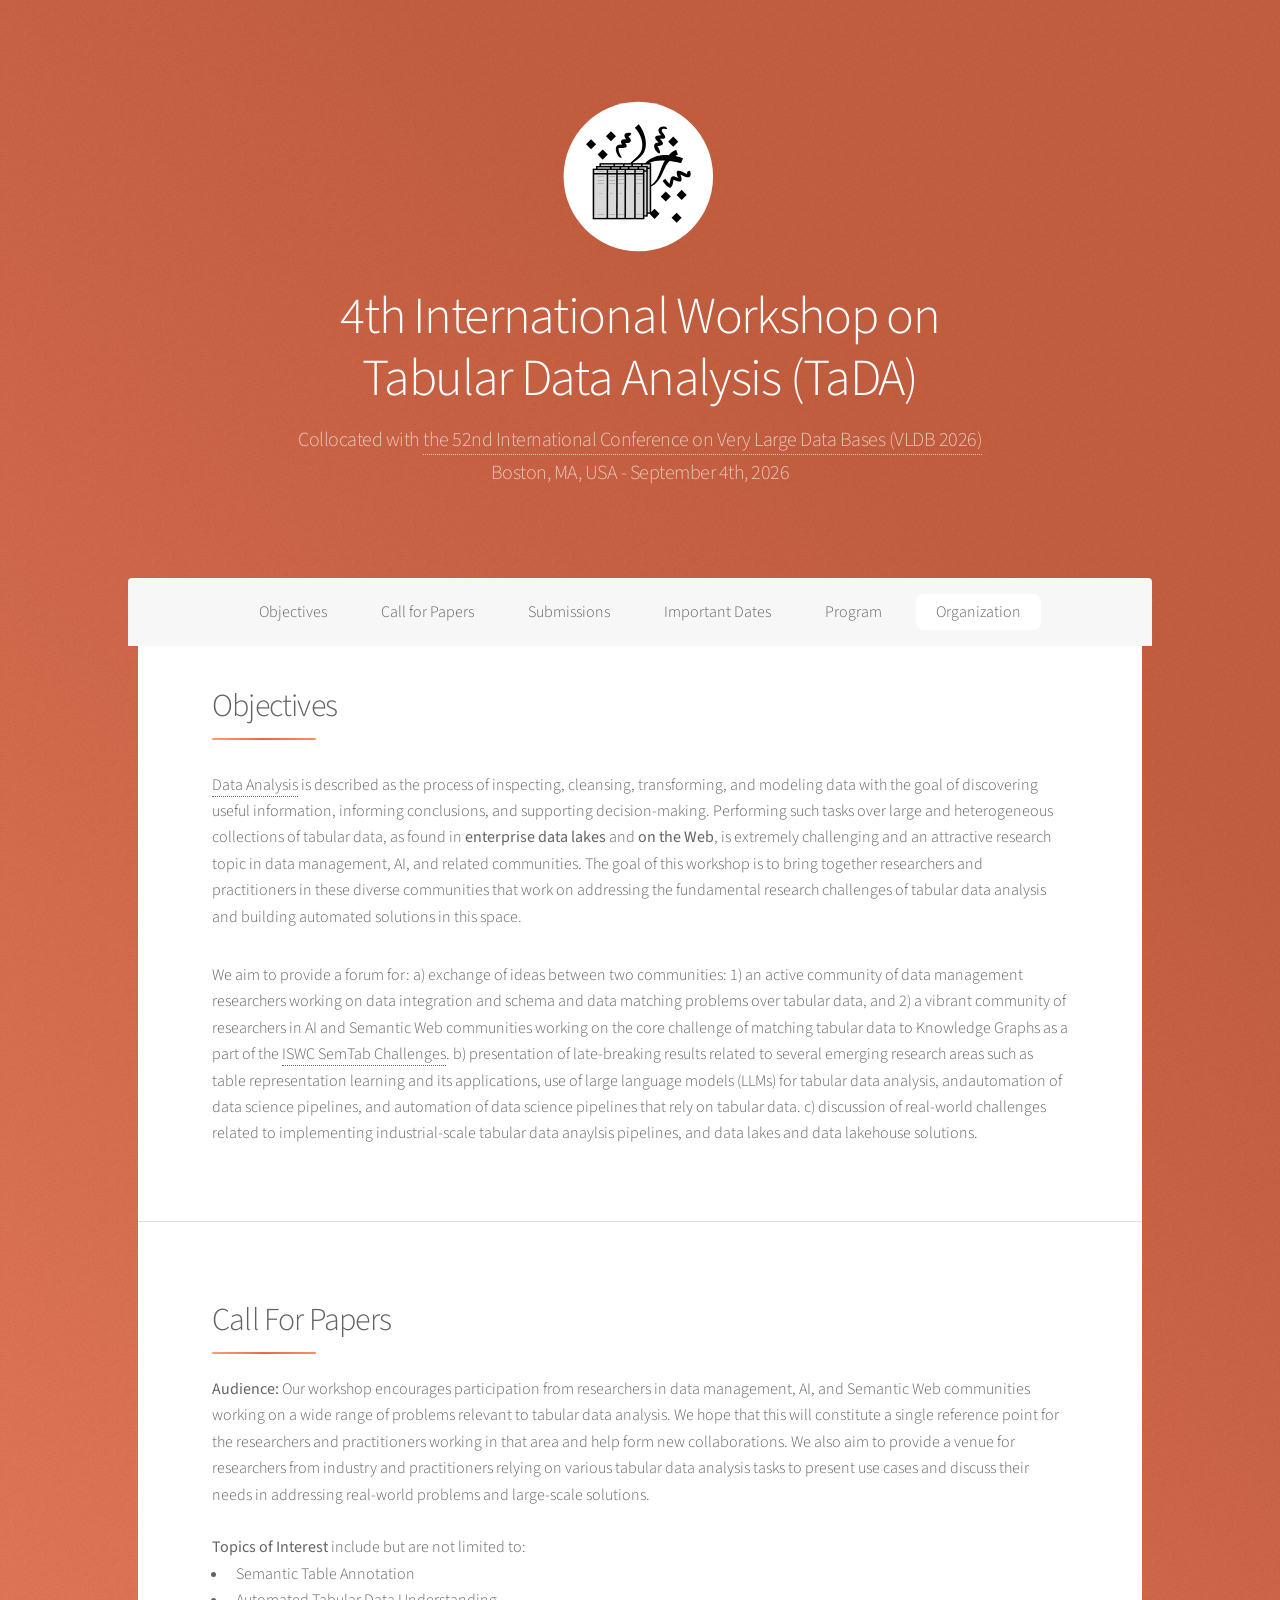
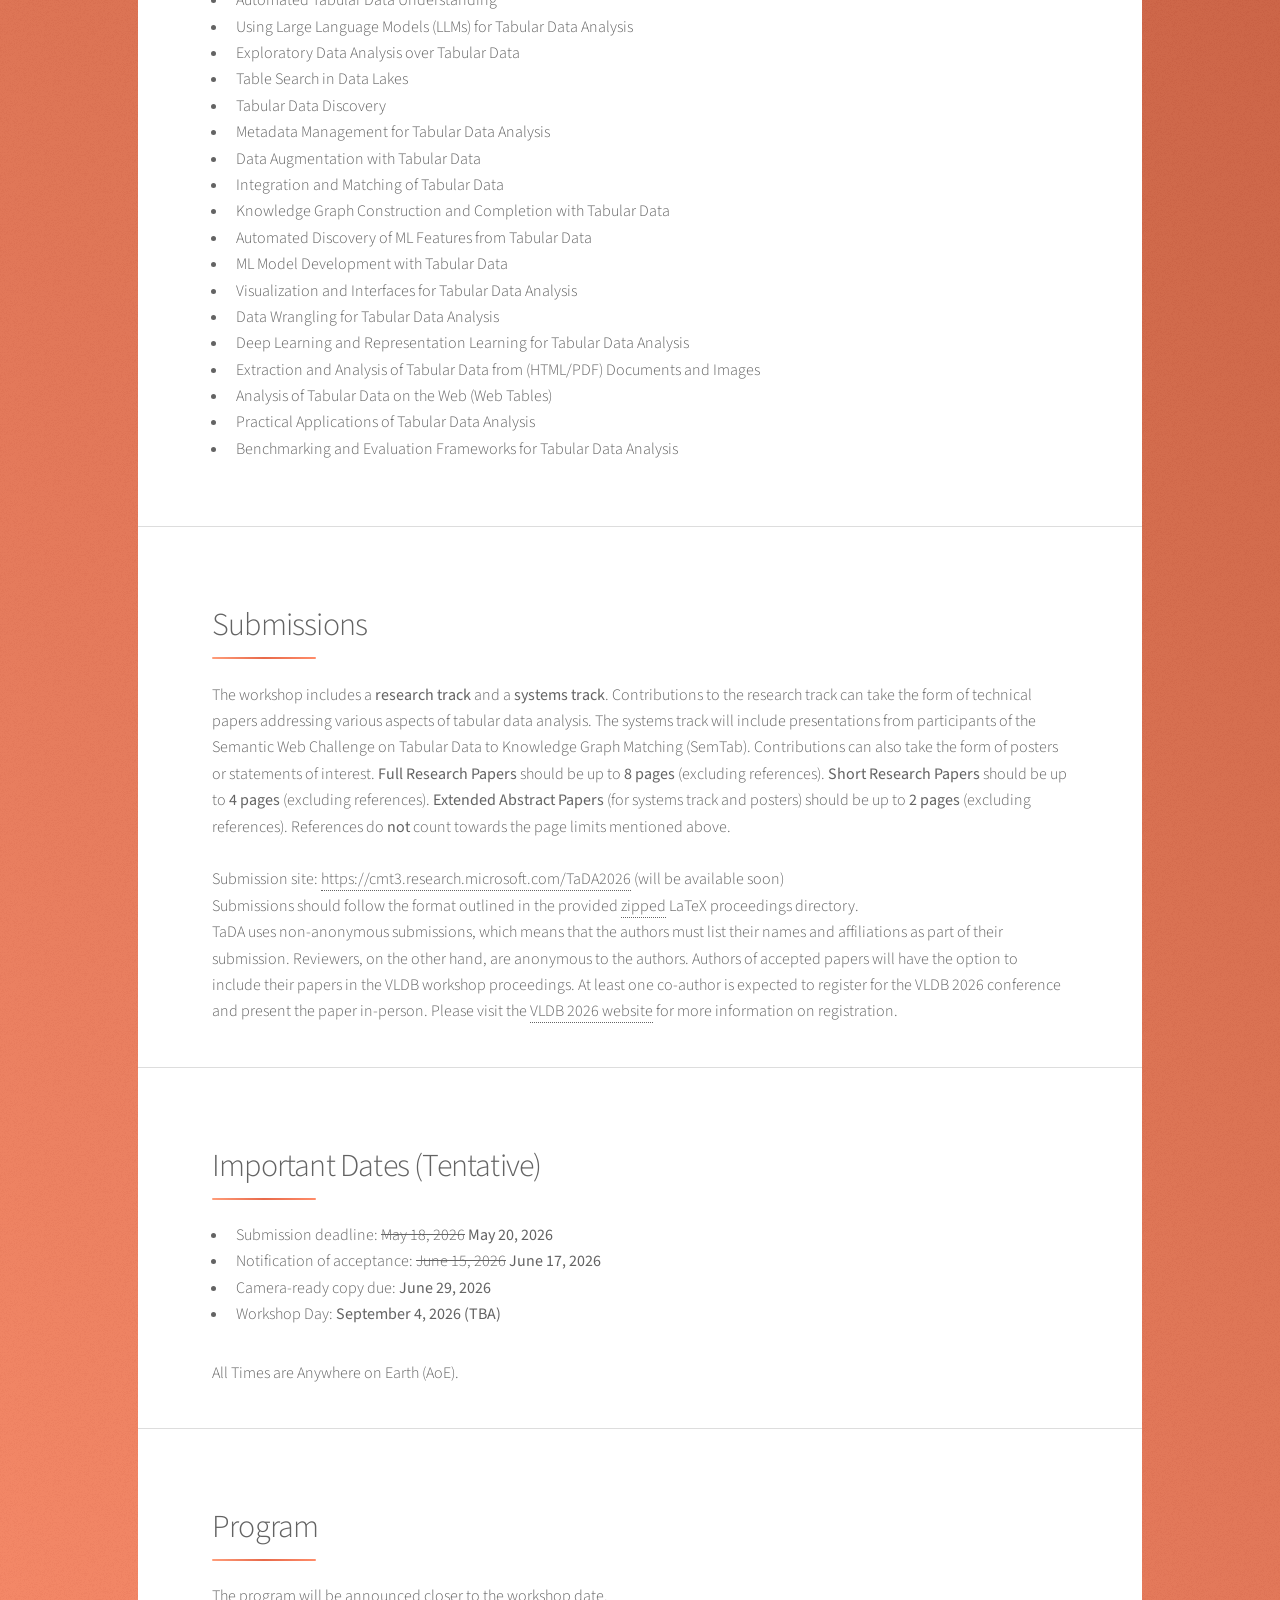
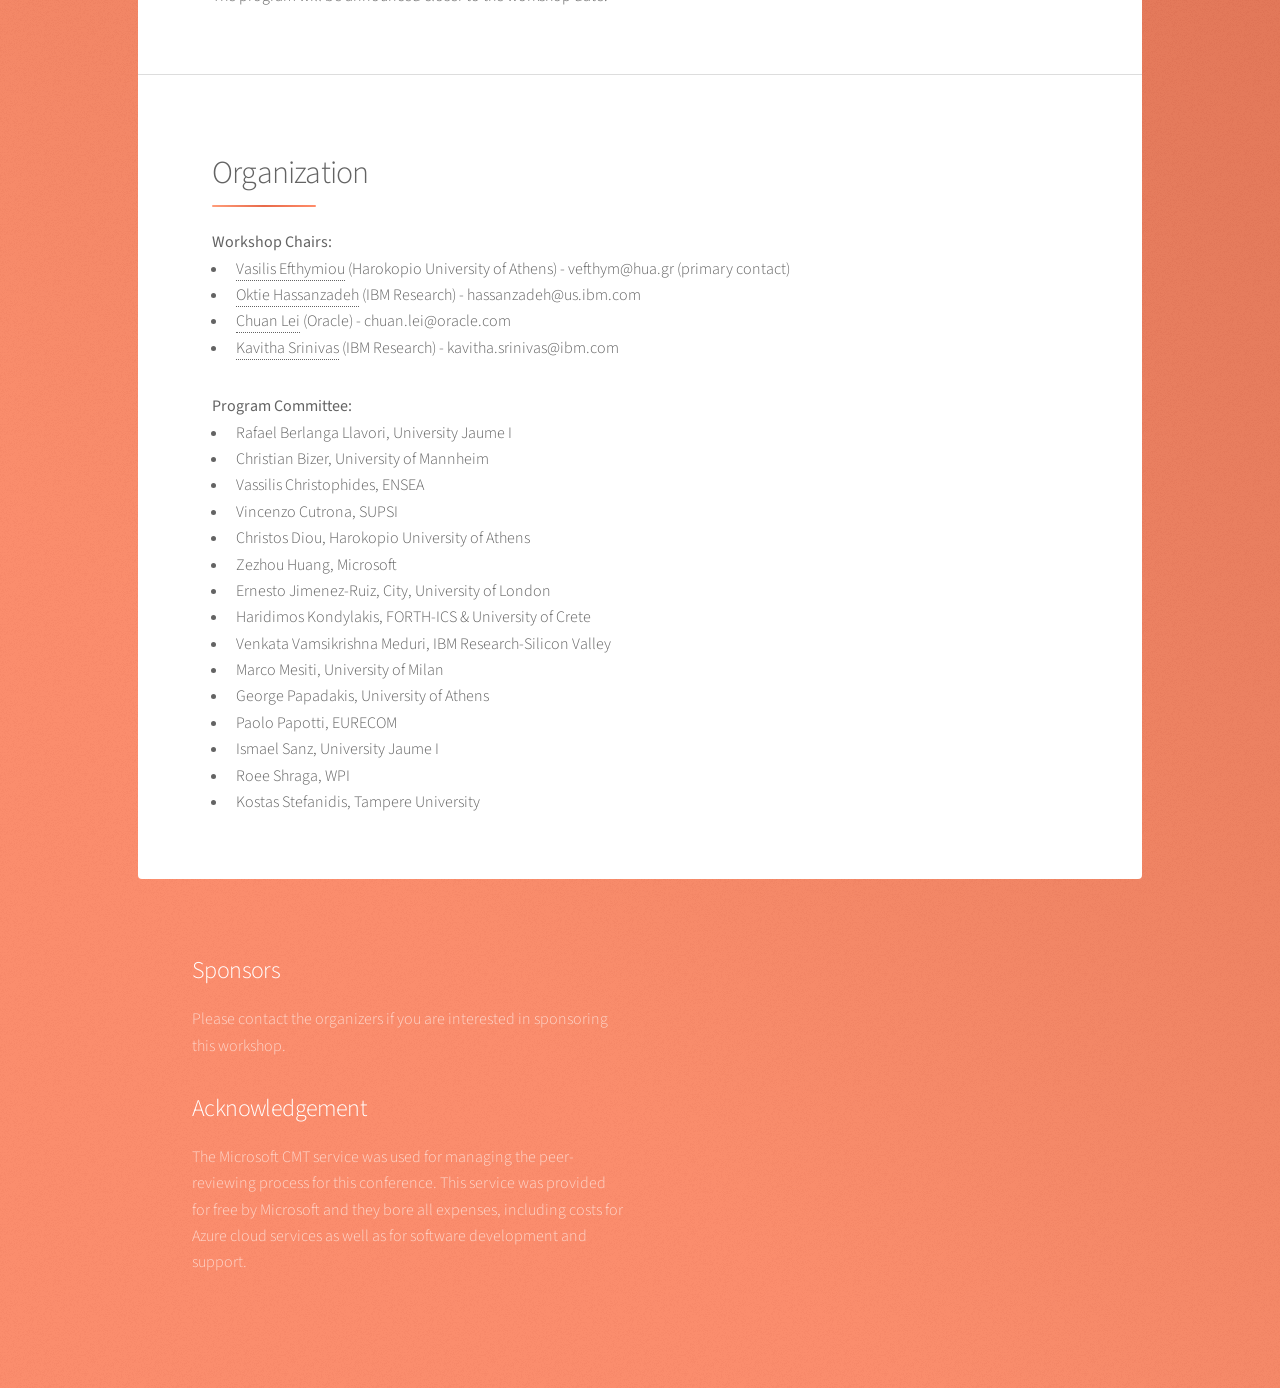
==== index.html @ 9815efad "deadline extension" ====
<!DOCTYPE HTML>
<!--
	Tabular Data Analysis Workshop @ VLDB 2026
	Template from html5up.net | @ajlkn
	Free for personal and commercial use under the CCA 3.0 license (html5up.net/license)
-->
<html>

<head>
	<title>Tabular Data Analysis Workshop @ VLDB 2026</title>
	<meta charset="utf-8" />
	<meta name="viewport" content="width=device-width, initial-scale=1, user-scalable=no" />
	
	<!-- SEO Meta Tags -->
	<meta name="description" content="4th International Workshop on Tabular Data Analysis (TaDA) @ VLDB 2026. September 4th, 2026 in Boston, MA, USA. Call for papers on tabular data analysis, data lakes, LLMs, and knowledge graphs." />
	<meta name="keywords" content="tabular data analysis, TaDA, VLDB 2026, data lakes, knowledge graphs, LLMs, data integration, table annotation, workshop, database research" />
	<meta name="author" content="TaDA Workshop Organizers" />
	<meta name="robots" content="index, follow" />
	<link rel="canonical" href="https://tabular-data-analysis.github.io/tada2026/" />
	<meta name="language" content="English" />
	
	<!-- Open Graph / Facebook -->
	<meta property="og:type" content="website" />
	<meta property="og:url" content="https://tabular-data-analysis.github.io/tada2026/" />
	<meta property="og:title" content="Tabular Data Analysis Workshop @ VLDB 2026" />
	<meta property="og:description" content="4th International Workshop on Tabular Data Analysis (TaDA). September 4th, 2026 in Boston, MA, USA. Collocated with VLDB 2026." />
	<meta property="og:image" content="https://tabular-data-analysis.github.io/tada2026/images/tada-logo.svg" />
	<meta property="og:site_name" content="TaDA 2026" />
	<meta property="og:locale" content="en_US" />
	
	<!-- Twitter Card -->
	<meta name="twitter:card" content="summary_large_image" />
	<meta name="twitter:url" content="https://tabular-data-analysis.github.io/tada2026/" />
	<meta name="twitter:title" content="Tabular Data Analysis Workshop @ VLDB 2026" />
	<meta name="twitter:description" content="4th International Workshop on Tabular Data Analysis (TaDA). September 4th, 2026 in Boston, MA, USA." />
	<meta name="twitter:image" content="https://tabular-data-analysis.github.io/tada2026/images/tada-logo.svg" />
	
	<!-- Favicon -->
	<link rel="icon" type="image/x-icon" href="/favicon.ico" />
	
	<link rel="stylesheet" href="assets/css/main.css" />
	<noscript>
		<link rel="stylesheet" href="assets/css/noscript.css" />
	</noscript>
	<!-- Google tag (gtag.js) -->
	<script async src="https://www.googletagmanager.com/gtag/js?id=G-5K2JM7D3XG"></script>
	<script>
		window.dataLayer = window.dataLayer || [];
		function gtag() { dataLayer.push(arguments); }
		gtag('js', new Date());

		gtag('config', 'G-5K2JM7D3XG');
	</script>
	<script type="application/ld+json">
		{
		  "@context": "https://schema.org",
		  "@type": "Event",
		  "@id": "https://tabular-data-analysis.github.io/tada2026/",
		  "name": "4th International Workshop on Tabular Data Analysis (TaDA)",
		  "alternateName": "TaDA 2026",
		  "description": "4th International Workshop on Tabular Data Analysis (TaDA). Collocated with 52nd International Conference on Very Large Databases (VLDB 2026). Workshop on Tabular Data Analysis held at the International Conference on Very Large Databases (VLDB).",
		  "startDate": "2026-08-31",
		  "endDate": "2026-09-04",
		  "eventStatus": "https://schema.org/EventScheduled",
		  "eventAttendanceMode": "https://schema.org/OfflineEventAttendanceMode",
		  "location": {
			"@type": "Place",
			"name": "Boston, MA, USA",
			"address": {
			  "@type": "PostalAddress",
			  "addressLocality": "Boston",
			  "addressRegion": "MA",
			  "addressCountry": "US"
			}
		  },
		  "organizer": {
			"@type": "Organization",
			"name": "TaDA Workshop Organizers"
		  },
		  "superEvent": {
			"@type": "Event",
			"name": "VLDB 2026",
			"url": "https://vldb.org/2026/"
		  }
		}
	  </script>
</head>

<body class="is-preload">

	<!-- Wrapper -->
	<div id="wrapper">

		<!-- Header -->
		<header id="header" class="alt">
			<span class="logo"><img src="images/logo.svg" alt="" /></span>
			<h1 property="dc:title">4th International Workshop on<br />Tabular Data Analysis (TaDA)</h1>
			<p>Collocated with <a href="https://vldb.org/2026/">
					the 52nd International Conference on Very Large Data Bases (VLDB 2026)</a>
				<br>
				Boston, MA, USA - September 4th, 2026
			</p>
		</header>

		<!-- Nav -->
		<nav id="nav">
			<ul>
				<li><a href="#objectives" class="active">Objectives</a></li>
				<li><a href="#cfp">Call for Papers</a></li>
				<li><a href="#submissions">Submissions</a></li>
				<li><a href="#dates">Important Dates</a></li>
				<li><a href="#program">Program</a></li>
				<!-- <li><a href="#papers">Accepted Papers</a></li> -->
				<li><a href="#organization">Organization</a></li>
			</ul>
		</nav>

		<!-- Main -->
		<div id="main">

			<!-- Objectives -->
			<section id="objectives" class="main">
				<div class="spotlight">
					<div class="content">
						<header class="major">
							<h2>Objectives</h2>
						</header>
						<p>
							<a href="https://en.wikipedia.org/wiki/Data_analysis">Data Analysis</a> is described as the
							process of inspecting, cleansing, transforming, and modeling data with the goal of
							discovering useful information, informing conclusions, and supporting decision-making.
							Performing such tasks over large and heterogeneous collections of tabular data, as found in
							<b>enterprise data lakes</b> and <b>on the Web</b>, is extremely challenging and an
							attractive research topic in data management, AI, and related communities. The goal of this
							workshop is to bring together researchers and practitioners in these diverse communities
							that work on addressing the fundamental research challenges of tabular data analysis and
							building automated solutions in this space.
						</p>
						<p>
							We aim to provide a forum for: a) exchange of ideas between two communities: 1) an active
							community of data management researchers working on data integration and schema and data
							matching problems over tabular data, and 2) a vibrant community of researchers in AI and
							Semantic Web communities working on the core challenge of matching tabular data to Knowledge
							Graphs as a part of the <a href="https://www.cs.ox.ac.uk/isg/challenges/sem-tab/">ISWC
								SemTab Challenges</a>. b) presentation of late-breaking results related to several
							emerging research areas such as table representation learning and its applications, use of
							large language models (LLMs) for tabular data analysis, andautomation of data science
							pipelines, and automation of data science pipelines that rely on tabular data. c) discussion
							of real-world challenges related to implementing industrial-scale tabular data anaylsis
							pipelines, and data lakes and data lakehouse solutions.
						</p>
					</div>
				</div>
			</section>

			<!-- Call For Papers -->
			<section id="cfp" class="main">
				<div class="content">
					<header class="major">
						<h2>Call For Papers</h2>
					</header>
					<b>Audience:</b> Our workshop encourages participation from researchers in data management, AI, and
					Semantic Web communities working on a wide range of problems relevant to tabular data analysis. We
					hope that this will constitute a single reference point for the researchers and practitioners
					working in that area and help form new collaborations. We also aim to provide a venue for
					researchers from industry and practitioners relying on various tabular data analysis tasks to
					present use cases and discuss their needs in addressing real-world problems and large-scale
					solutions.
					<br><br>
					<b>Topics of Interest</b> include but are not limited to:
					<ul>
						<li> Semantic Table Annotation </li>
						<li> Automated Tabular Data Understanding </li>
						<li> Using Large Language Models (LLMs) for Tabular Data Analysis </li>
						<li> Exploratory Data Analysis over Tabular Data </li>
						<li> Table Search in Data Lakes </li>
						<li> Tabular Data Discovery </li>
						<li> Metadata Management for Tabular Data Analysis </li>
						<li> Data Augmentation with Tabular Data </li>
						<li> Integration and Matching of Tabular Data </li>
						<li> Knowledge Graph Construction and Completion with Tabular Data </li>
						<li> Automated Discovery of ML Features from Tabular Data </li>
						<li> ML Model Development with Tabular Data </li>
						<li> Visualization and Interfaces for Tabular Data Analysis </li>
						<li> Data Wrangling for Tabular Data Analysis </li>
						<li> Deep Learning and Representation Learning for Tabular Data Analysis </li>
						<li> Extraction and Analysis of Tabular Data from (HTML/PDF) Documents and Images </li>
						<li> Analysis of Tabular Data on the Web (Web Tables) </li>
						<li> Practical Applications of Tabular Data Analysis </li>
						<li> Benchmarking and Evaluation Frameworks for Tabular Data Analysis </li>
					</ul>

					<!-- <b>Call for late breaking results:</b> We are now ready to receive your poster paper (2-page,
					double-column) submissions for late breaking results, until July 8, AoE.
					Those submissions will go through a light review phase and accepted submissions will have the
					opportunity to present a poster at the workshop,
					for in-person attendees only, as well as a 5-minute recorded video presentation, shared on the
					workshop website. To submit, use <a href="https://cmt3.research.microsoft.com/TaDA2026">our regular
						submission wesbite</a> and pick "Poster / Statement of Interest" as submission type. -->
				</div>
			</section>

			<!-- Submissions -->
			<section id="submissions" class="main">
				<div class="content">
					<header class="major">
						<h2>Submissions</h2>
					</header>
					The workshop includes a <b>research track</b> and a <b>systems track</b>. Contributions to the research track can take the form of technical papers addressing various aspects of tabular data analysis. The systems track will include presentations from participants of the Semantic Web Challenge on Tabular Data to Knowledge Graph Matching (SemTab). Contributions can also take the form of posters or statements of interest.
					<b>Full Research Papers</b> should be up to <b>8 pages</b> (excluding references).
					<b>Short Research Papers</b> should be up to <b>4 pages</b> (excluding references).
					<b>Extended Abstract Papers</b> (for systems track and posters) should be up to <b>2 pages</b> (excluding references).
					References do <b>not</b> count towards the page limits mentioned above.
					<br><br>
					Submission site: <a
						href="https://cmt3.research.microsoft.com/TaDA2026">https://cmt3.research.microsoft.com/TaDA2026</a> (will be available soon)
					<br>
					Submissions should follow the format outlined in the provided <a
						href="files/vldb-workshop-style-master.zip">zipped</a> LaTeX proceedings directory.
					<br>
					<p style="margin-bottom: 0;">
						TaDA uses non-anonymous submissions, which means that the authors must list their names and affiliations as part of their submission. Reviewers, on the other hand, are anonymous to the authors.
						Authors of accepted papers will have the option to include their papers in the VLDB workshop
						proceedings. At least one co-author is expected to register for the VLDB 2026 conference and
						present the paper in-person. Please visit the <a
							href="https://vldb.org/2026/">VLDB 2026 website</a> for
						more information on registration.
						<!-- <br>
						For camera-ready submission, the authors should prepare the following materials:
					</p>
					<ul style="margin: 0;">
						<li>Camera-Ready Paper: your final revised paper in PDF format<br>(TaDA26_PaperId.pdf, replace
							"PaperId" with your assigned paper ID)</li>
						<li>Completed Copyright Form: download from the <a
								href="https://vldb.org/2026/">VLDB 2026 website</a> (link will be provided)<br>(TaDA26_PaperId_Copyright.pdf,
							replace "PaperId" with your assigned paper ID)</li>
					</ul>
					Submit both your camera-ready paper and the completed copyright form to the submission site (link will be provided).
					<br><br> -->
					</p>
				</div>
			</section>

			<!-- Important Dates -->
			<section id="dates" class="main">
				<div class="content">
					<header class="major">
						<h2>Important Dates (Tentative)</h2>
					</header>
					<ul>
						<!-- <li>Abstract Submission deadline: <b>TBA</b></li> -->
						<li>Submission deadline: <s>May 18, 2026</s> <b>May 20, 2026</b></li>
						<li>Notification of acceptance: <s>June 15, 2026</s> <b>June 17, 2026</b></li>
						<!-- <li>Late breaking results (poster) submission deadline: <b>TBA</b></li>
						<li>Late breaking results (poster) notification: <b>TBA</b></li> -->
						<li>Camera-ready copy due: <b>June 29, 2026</b></li>
						<li>Workshop Day: <b>September 4, 2026 (TBA)</b></li>
					</ul>
					All Times are Anywhere on Earth (AoE).
				</div>
			</section>

			<!-- Program -->
			<section id="program" class="main">
				<div class="content">
					<header class="major">
						<h2>Program</h2>
					</header>
					<p>The program will be announced closer to the workshop date.</p>
					<!-- <table>
						<td width="150"> 8:45 - 10:00 </td>
						<td> <b>Session 1</b> </td>
						<tr>
							<td colspan="2">

								<table class="viz">
									<tr>
										<td width="150">8:45 - 9:00</td>
										<td><b>Introduction</b></td>
									</tr>
									<tr>
										<td>9:00 - 9:30</td>
										<td> <b>Keynote talk</b> by
											<a href="https://scholar.google.com/citations?user=nSyJu7EAAAAJ&hl=en">Kavitha
												Srinivas</a>
											<br></b>
											<b><i>Do we need tabular foundation models?</i></b>
										</td>
									</tr>
									<tr>
										<td>9:30 - 9:45</td>
										<td>
											<b>A Vision for SQL-Based Relational Deep Learning</b>
											<a href="papers/TaDA25_3.pdf">[pdf]</a>
											<br>
											Fahim Shahriar Khan, Ashraf Aboulnaga
										</td>
									</tr>
									<tr>
										<td>9:45 - 10:00</td>
										<td>
											<b>From Features to Structure: Task-Aware Graph Construction for Relational
												and Tabular Learning with GNNs</b>
											<a href="papers/TaDA25_5.pdf">[pdf]</a>
											<br>
											Tamara Cucumides, Floris Geerts
										</td>
									</tr>
								</table>
							</td>
						</tr>
						<tr>
							<td width="150">10:00 - 11:00 </td>
							<td> <b>Coffee Break + Poster Session</b></td>
						</tr>
						<tr>
							<td colspan="2">

								<table class="viz">
									<tr>
										<td width="150"></td>
										<td>
											<b>Relationship Detection on Tabular Data Using Statistical Analysis and
												Large Language Models</b>
											<a href="papers/TaDA25_11.pdf">[pdf]</a>
											<br>
											Panagiotis Koletsis, Christos Panagiotopoulos, Georgios Papadopoulos,
											Vasilis Efthymiou
										</td>
									</tr>
									<tr>
										<td width="150"></td>
										<td>
											<b>Improving Column Type Annotation Using Large Language Models</b>
											<a href="papers/TaDA25_2.pdf">[pdf]</a>
											<br>
											Amir Babamahmoudi, Davood Rafiei, Mario Nascimento
										</td>
									</tr>
									<tr>
										<td width="150"></td>
										<td>
											<b>Query Plan Generation for Table Question Answering</b>
											<a href="papers/TaDA25_9.pdf">[pdf]</a>
											<br>
											Ivan Poddubny, Nikita Dorodnykh
										</td>
									</tr>
									<tr>
										<td width="150"></td>
										<td>
											<b>Table Header Recognition Based on Large Language Models</b>
											<a href="papers/TaDA25_14.pdf">[pdf]</a>
											<br>
											Ilya I. Okhotin, Nikita Dorodnykh
										</td>
									</tr>
									<tr>
										<td width="150"></td>
										<td>
											<b>TOPJoin: A Context-Aware Multi-Criteria Approach for Joinable Column
												Search</b>
											<a href="papers/TaDA25_15.pdf">[pdf]</a>
											<br>
											Harsha Kokel, Aamod Kathiwada, Tejaswini Pedapanti, Haritha Ananthakrishnan,
											Oktie Hassanzadeh, Horst Samulowitz, Kavitha Srinivas
										</td>
									</tr>
									<tr>
										<td width="150"></td>
										<td>
											<b>Evaluating SQL Selection/Projection over Table Embeddings</b>
											<a href="papers/TaDA25_4.pdf">[pdf]</a>
											<br>
											Mariam Mellouli, Paolo Papotti
										</td>
									</tr>
									<tr>
										<td width="150"></td>
										<td>
											<b>Optimizing Source Selection for Tuple-Value Discovery</b>
											<a href="papers/TaDA25_6.pdf">[pdf]</a>
											<br>
											Ahmad Fares, Georgia Troullinou, Silviu Maniu, Sihem Amer-Yahia
										</td>
									</tr>
									<tr>
										<td width="150"></td>
										<td>
											<b>Universal Embeddings of Tabular Data</b>
											<a href="papers/TaDA25_7.pdf">[pdf]</a>
											<br>
											Astrid Franz, Frederik Hoppe, Marianne Michaelis, Udo Göbel
										</td>
									</tr>
									<tr>
										<td width="150"></td>
										<td>
											<b>SemForest: Semantic-Aware Ontology Generation with Foundation Models</b>
											<a href="papers/TaDA25_8.pdf">[pdf]</a>
											<br>
											Guohui Guan, Sachin Konan, Larry Rudolph, Chang Ge
										</td>
									</tr>

								</table>
							</td>
						</tr>

						<tr>
							<td width="150">11:00 - 12:00 </td>
							<td> <b>Session 2</b> </td>
						</tr>
						<tr>
							<td colspan="2">

								<table class="viz">
									<tr>
										<td width="150">11:00 - 11:15</td>
										<td>
											<b>StructText: A Synthetic Table-to-Text Approach for Benchmark Generation
												with Multi-Dimensional Evaluation</b>
											<a href="papers/TaDA25_13.pdf">[pdf]</a>
											<br>
											Satyananda Kashyap, Sola Shirai, Nandana Mihindukulasooriya, Horst
											Samulowitz
										</td>
									</tr>
									<tr>
										<td>11:15 - 11:30</td>
										<td>
											<b>Towards Fine-Grained Extraction of Scientific Claims from Heterogeneous
												Tables Using Large Language Models</b>
											<a href="papers/TaDA25_16	.pdf">[pdf]</a>
											<br>
											Daniele Bertillo, Laks V.S. Lakshmanan, Paolo Merialdo, Divesh Srivastava
										</td>
									</tr>
									<tr>
										<td>11:30 - 12:00</td>

										<td> <b>Keynote talk</b> by
											<a href="https://papotti.eurecom.io">Paolo Papotti</a>
											<br>
											<b><i>Reinforcement Learning to enable Reasoning LLMs for Text2SQL</i></b>
										</td>

									</tr>
								</table>
								<p>
									<b>Keynote talk</b> by
									<a href="https://papotti.eurecom.io">Paolo Papotti</a> <br>
									<b>Title: </b>Reinforcement Learning to enable Reasoning LLMs for Text2SQL<br>
									<b>Abstract:</b>
									The ability to interact with complex databases using natural language (NL) is a key
									step in democratizing data access, a long-standing goal in the enterprise world.
									While Large Language Models (LLMs) have shown remarkable promise in translating NL
									questions into SQL queries (Text2QL), their performance stall when faced with the
									complexities of real-world enterprise databases. This talk will report a promising
									solution to enhance the reasoning capabilities of LLMs for this task. Our
									"Think2SQL" methodology investigates various strategies for improving LLM
									performance, including Zero-Shot Learning (ZSL), Supervised Fine-Tuning (SFT), and
									Reinforcement Learning (RL). RL, using rewards crafted around SQL execution
									accuracy, significantly boosts the performance of small LLMs, achieving results
									comparable to those of much larger models on complex datasets. Finally, we will
									highlight the path forward for Text2SQL systems capable of navigating the nuances of
									human language, such as ambiguity, in a real-world enterprise context.
									<br>
									<b>Bio:</b>
									Paolo Papotti is a Professor at EURECOM (France) since 2017 and the holder of a
									Chair of Artificial Intelligence at the 3IA Institute since 2024. He got his PhD
									from Roma Tre University (Italy) in 2007 and had research positions at the Qatar
									Computing Research Institute (Qatar) and Arizona State University (USA). His
									research is focused on data management and NLP. He has authored more than 150
									publications and his work has been recognized with best paper awards (CIKM 2024,
									ISWC 2024), best demo awards (SIGMOD 2015, DBA 2020, SIGMOD 2022), and Google
									Faculty Research awards (2016, 2020).
								</p>
								<p>
									<b>Keynote talk</b> by
									<a href="https://scholar.google.com/citations?user=nSyJu7EAAAAJ&hl=en">Kavitha
										Srinivas</a>
									<br>
									<b>Title: </b>Do we need tabular foundation models?<br>
									<b>Bio:</b>
									Kavitha Srinivas is a Senior Research Scientist at IBM Research. Her current
									interests are in the space of semantics and data management; such as how to leverage
									LLMs to perform data discovery, predictive modeling, table retrieval etc.
								</p>
							</td>
						</tr>


					</table> -->
				</div>
			</section>


			<!-- Accepted Papers 
			<section id="papers" class="main">
				<div class="content">
					<header class="major">
						<h2>Accepted Papers</h2>
					</header>
					 					<p>The joint proceedings of VLDB 2023 workshops are available here: <a
							href="https://ceur-ws.org/Vol-3462/">https://ceur-ws.org/Vol-3462/</a>.</p> 
					<ul>
						<li>Hasan Jamil. <b>Toward a Declarative Query Language for Machine Learning</b> <a
								href="papers/TaDA.2.pdf">[pdf]</a> </li>
						<li>Koyena Pal, Aamod Khatiwada, Roee Shraga, Renée J. Miller. <b>ALT-GEN: Benchmarking Table
								Union Search using Large Language Models</b> <a href="papers/TaDA.3.pdf">[pdf]</a> </li>
						<li>Jan-Micha Bodensohn, Ulf Brackmann, Liane Vogel, Matthias Urban, Anupam Sanghi, Carsten
							Binnig. <b>LLMs for Data Engineering on Enterprise Data</b> <a
								href="papers/TaDA.4.pdf">[pdf]</a> </li>
						<li>Vasilis Gkolemis, Theodore Dalamagas, Eirini Ntoutsi, Christos Diou. <b>Fast and accurate
								regional effect plots for automated tabular data analysis</b> <a
								href="papers/TaDA.5.pdf">[pdf]</a> </li>
						<li>Zezhou Huang, Jia Guo, Eugene Wu. <b>Transform Table to Database Using Large Language
								Models</b> <a href="papers/TaDA.6.pdf">[pdf]</a> </li>
						<li>Han Zhang, Quan Gan, David Wipf, Weinan Zhang. <b>GFS: Graph-based Feature Synthesis for
								Prediction over Relational Databases</b> <a href="papers/TaDA.7.pdf">[pdf]</a> </li>
						<li>Marcel Parciak, Brecht Vandevoort, Frank Neven, Liesbet M. Peeters, Stijn Vansummeren.
							<b>Schema Matching with Large Language Models: an Experimental Study</b> <a
								href="papers/TaDA.8.pdf">[pdf]</a>
						</li>
						<li>Grace Fan, Roee Shraga, Renée J. Miller. <b>Finding Support for Tabular LLM Outputs</b> <a
								href="papers/TaDA.9.pdf">[pdf]</a> </li>
						<li>Minjie Wang, Quan Gan, David Wipf, ZhenkunCai, Ning Li, Jianheng Tang, Yanlin
										Zhang, ZizhaoZhang, ZunyaoMao, YakunSong, Yanbo Wang, Jiahang Li, HanZhang,
										Guang Yang, Xiao Qin, Chuan Lei, Muhan Zhang, Weinan Zhang, Christos Faloutsos,
										Zheng Zhang. <b>4DBInfer: A 4D Benchmarking Toolbox for Graph-Centric
								Predictive Modeling on Relational DBs</b> <a href="papers/TaDA.10.pdf">[pdf]</a> </li>
						<li>Haochen Zhang, Yuyang Dong, Chuan Xiao, Masafumi Oyamada. <b>Large Language Models as Data
								Preprocessors</b> <a href="papers/TaDA.11.pdf">[pdf]</a> </li>
						<li>Kayvon Heravi, Saathvik Dirisala, Babak Salimi. <b>DEMA: Enhancing Causal Analysis through
								Data Enrichment and Discovery in
								Data Lakes</b> <a href="papers/TaDA.12.pdf">[pdf]</a> </li>
						<li>Lorena Etcheverry, Adriana Marotta, Carolina Cortes, Camila Sanz. <b>Data Quality Management
								for Responsible AI in Data Lakes</b> <a href="papers/TaDA.13.pdf">[pdf]</a> </li>
						<li>Alex Bäuerle, Cagatay Demiralp, Michael Stonebraker. <b>Humboldt: Metadata-Driven Extensible
								Data Discovery</b> <a href="papers/TaDA.14.pdf">[pdf]</a> </li>
					</ul>
				</div>
			</section>
		-->

			<!-- Organization -->
			<section id="organization" class="main">
				<div class="content">
					<header class="major">
						<h2>Organization</h2>
					</header>
					<b>Workshop Chairs:</b>
					<ul>
						<li><span itemprop="name"><a href="https://vefthym.dit.people.hua.gr/">Vasilis Efthymiou</a></span> (Harokopio University of Athens) - vefthym@hua.gr (primary contact)</li>
						<li><span itemprop="name"><a href="https://research.ibm.com/people/oktie-hassanzadeh">Oktie Hassanzadeh</a></span> (IBM Research) - hassanzadeh@us.ibm.com</li>
						<li><span itemprop="name"><a href="https://leichuan.github.io/">Chuan Lei</a></span> (Oracle) - chuan.lei@oracle.com</li>
						<li><span itemprop="name"><a href="https://researcher.watson.ibm.com/researcher/view.php?person=ibm-Kavitha.Srinivas">Kavitha Srinivas</a></span> (IBM Research) - kavitha.srinivas@ibm.com</li>
					</ul>
					 <b>Program Committee:</b>
					<ul>
						<li>Rafael Berlanga Llavori, University Jaume I</li>
						<li>Christian Bizer, University of Mannheim</li>
						<li>Vassilis Christophides, ENSEA</li>
						<li>Vincenzo Cutrona, SUPSI</li>
						<li>Christos Diou, Harokopio University of Athens</li>
						<li>Zezhou Huang, Microsoft</li>
						<li>Ernesto Jimenez-Ruiz, City, University of London</li>
						<li>Haridimos Kondylakis, FORTH-ICS & University of Crete</li>
						<li>Venkata Vamsikrishna Meduri, IBM Research-Silicon Valley</li>
						<li>Marco Mesiti, University of Milan</li>
						<li>George Papadakis, University of Athens</li>
						<li>Paolo Papotti, EURECOM</li>
						<li>Ismael Sanz, University Jaume I</li>
						<li>Roee Shraga, WPI</li>
						<li>Kostas Stefanidis, Tampere University</li>
					</ul>
				</div>
			</section>

		</div>

		<!-- Footer -->
		<footer id="footer">
			<section>
				<!-- <h2><a href="https://tabular-data-analysis.github.io/tada2026/video-showcase.html">Video Showcase of
						TaDA 2026</a></h2>
				<p>
					Selected presentations from the 2026 TaDA Workshop and other venues, covering various trending
					topics of research in Tabular Data Analysis for data lakes.
				<h2>
					<a href="https://www.youtube.com/playlist?list=PLqL0lIybsZEzcVn3rP3mVNUN-4Ry-0GL9"
						class="active">YouTube Channel</a>
				</h2>
				</p> -->
				<h2>Sponsors</h2>
				<p>Please contact the organizers if you are interested in sponsoring this workshop.</p>

				<h2>Acknowledgement</h2>
				<p>The Microsoft CMT service was used for managing the peer-reviewing process for this conference. This service was provided for free by Microsoft and they bore all expenses, including costs for Azure cloud services as well as for software development and support.</p>
			</section>
		</footer>

	</div>

	<!-- Scripts -->
	<script src="assets/js/jquery.min.js"></script>
	<script src="assets/js/jquery.scrollex.min.js"></script>
	<script src="assets/js/jquery.scrolly.min.js"></script>
	<script src="assets/js/browser.min.js"></script>
	<script src="assets/js/breakpoints.min.js"></script>
	<script src="assets/js/util.js"></script>
	<script src="assets/js/main.js"></script>

</body>


</html>
---- assets/css/main.css ----
@import url(fontawesome-all.min.css);
@import 'https://fonts.googleapis.com/css?family=Source+Sans+Pro:300,400';

/*
	Stellar by HTML5 UP
	html5up.net | @ajlkn
	Free for personal and commercial use under the CCA 3.0 license (html5up.net/license)
*/

html,
body,
div,
span,
applet,
object,
iframe,
h1,
h2,
h3,
h4,
h5,
h6,
p,
blockquote,
pre,
a,
abbr,
acronym,
address,
big,
cite,
code,
del,
dfn,
em,
img,
ins,
kbd,
q,
s,
samp,
small,
strike,
strong,
sub,
sup,
tt,
var,
b,
u,
i,
center,
dl,
dt,
dd,
ol,
ul,
li,
fieldset,
form,
label,
legend,
table,
caption,
tbody,
tfoot,
thead,
tr,
th,
td,
article,
aside,
canvas,
details,
embed,
figure,
figcaption,
footer,
header,
hgroup,
menu,
nav,
output,
ruby,
section,
summary,
time,
mark,
audio,
video {
	margin: 0;
	padding: 0;
	border: 0;
	font-size: 100%;
	font: inherit;
	vertical-align: baseline;
}

article,
aside,
details,
figcaption,
figure,
footer,
header,
hgroup,
menu,
nav,
section {
	display: block;
}

body {
	line-height: 1;
}

ol,
ul {
	list-style: none;
}

blockquote,
q {
	quotes: none;
}

blockquote:before,
blockquote:after,
q:before,
q:after {
	content: '';
	content: none;
}

table {
	border-collapse: collapse;
	border-spacing: 0;
}

body {
	-webkit-text-size-adjust: none;
}

mark {
	background-color: transparent;
	color: inherit;
}

input::-moz-focus-inner {
	border: 0;
	padding: 0;
}

input,
select,
textarea {
	-moz-appearance: none;
	-webkit-appearance: none;
	-ms-appearance: none;
	appearance: none;
}

/* Basic */

@-ms-viewport {
	width: device-width;
}

body {
	-ms-overflow-style: scrollbar;
}

@media screen and (max-width: 480px) {

	html,
	body {
		min-width: 320px;
	}

}

html {
	box-sizing: border-box;
}

*,
*:before,
*:after {
	box-sizing: inherit;
}

body {
	background-color: #d97757;
	background-image: url("images/overlay.png"), -moz-linear-gradient(45deg, #ff8c69 15%, #c45a3a 85%);
	background-image: url("images/overlay.png"), -webkit-linear-gradient(45deg, #ff8c69 15%, #c45a3a 85%);
	background-image: url("images/overlay.png"), -ms-linear-gradient(45deg, #ff8c69 15%, #c45a3a 85%);
	background-image: url("images/overlay.png"), linear-gradient(45deg, #ff8c69 15%, #c45a3a 85%);
}

body.is-preload *,
body.is-preload *:before,
body.is-preload *:after {
	-moz-animation: none !important;
	-webkit-animation: none !important;
	-ms-animation: none !important;
	animation: none !important;
	-moz-transition: none !important;
	-webkit-transition: none !important;
	-ms-transition: none !important;
	transition: none !important;
}

/* Type */

body {
	background-color: #d97757;
	color: rgba(255, 255, 255, 0.65);
}

body,
input,
select,
textarea {
	font-family: "Source Sans Pro", Helvetica, sans-serif;
	font-size: 17pt;
	font-weight: 300;
	line-height: 1.65;
}

@media screen and (max-width: 1680px) {

	body,
	input,
	select,
	textarea {
		font-size: 14pt;
	}

}

@media screen and (max-width: 1280px) {

	body,
	input,
	select,
	textarea {
		font-size: 12pt;
	}

}

@media screen and (max-width: 360px) {

	body,
	input,
	select,
	textarea {
		font-size: 11pt;
	}

}

a {
	-moz-transition: color 0.2s ease, border-bottom 0.2s ease;
	-webkit-transition: color 0.2s ease, border-bottom 0.2s ease;
	-ms-transition: color 0.2s ease, border-bottom 0.2s ease;
	transition: color 0.2s ease, border-bottom 0.2s ease;
	text-decoration: none;
	border-bottom: dotted 1px;
	color: inherit;
}

a:hover {
	border-bottom-color: transparent;
}

strong,
b {
	font-weight: 400;
}

em,
i {
	font-style: italic;
}

p {
	margin: 0 0 2em 0;
}

p.content {
	-moz-columns: 20em 2;
	-webkit-columns: 20em 2;
	-ms-columns: 20em 2;
	columns: 20em 2;
	-moz-column-gap: 2em;
	-webkit-column-gap: 2em;
	-ms-column-gap: 2em;
	column-gap: 2em;
	text-align: justify;
}

h1,
h2,
h3,
h4,
h5,
h6 {
	font-weight: 300;
	line-height: 1.5;
	margin: 0 0 0.7em 0;
	letter-spacing: -0.025em;
}

h1 a,
h2 a,
h3 a,
h4 a,
h5 a,
h6 a {
	color: inherit;
	text-decoration: none;
}

h1 {
	font-size: 2.5em;
	line-height: 1.2;
}

h2 {
	font-size: 1.5em;
}

h3 {
	font-size: 1.25em;
}

h4 {
	font-size: 1.1em;
}

h5 {
	font-size: 0.9em;
}

h6 {
	font-size: 0.7em;
}

@media screen and (max-width: 736px) {

	h1 {
		font-size: 2em;
	}

}

sub {
	font-size: 0.8em;
	position: relative;
	top: 0.5em;
}

sup {
	font-size: 0.8em;
	position: relative;
	top: -0.5em;
}

blockquote {
	border-left: solid 4px;
	font-style: italic;
	margin: 0 0 2em 0;
	padding: 0.5em 0 0.5em 2em;
}

code {
	border-radius: 8px;
	border: solid 1px;
	font-family: "Courier New", monospace;
	font-size: 0.9em;
	margin: 0 0.25em;
	padding: 0.25em 0.65em;
}

pre {
	-webkit-overflow-scrolling: touch;
	font-family: "Courier New", monospace;
	font-size: 0.9em;
	margin: 0 0 2em 0;
}

pre code {
	display: block;
	line-height: 1.75;
	padding: 1em 1.5em;
	overflow-x: auto;
}

hr {
	border: 0;
	border-bottom: solid 1px;
	margin: 2em 0;
}

hr.major {
	margin: 3em 0;
}

.align-left {
	text-align: left;
}

.align-center {
	text-align: center;
}

.align-right {
	text-align: right;
}

input,
select,
textarea {
	color: #ffffff;
}

a:hover {
	color: #ffffff;
}

strong,
b {
	color: #ffffff;
}

h1,
h2,
h3,
h4,
h5,
h6 {
	color: #ffffff;
}

blockquote {
	border-left-color: rgba(255, 255, 255, 0.35);
}

code {
	background: rgba(255, 255, 255, 0.075);
	border-color: rgba(255, 255, 255, 0.35);
}

hr {
	border-bottom-color: rgba(255, 255, 255, 0.35);
}

/* Row */

.row {
	display: flex;
	flex-wrap: wrap;
	box-sizing: border-box;
	align-items: stretch;
}

.row>* {
	box-sizing: border-box;
}

.row.gtr-uniform>*> :last-child {
	margin-bottom: 0;
}

.row.aln-left {
	justify-content: flex-start;
}

.row.aln-center {
	justify-content: center;
}

.row.aln-right {
	justify-content: flex-end;
}

.row.aln-top {
	align-items: flex-start;
}

.row.aln-middle {
	align-items: center;
}

.row.aln-bottom {
	align-items: flex-end;
}

.row>.imp {
	order: -1;
}

.row>.col-1 {
	width: 8.33333%;
}

.row>.off-1 {
	margin-left: 8.33333%;
}

.row>.col-2 {
	width: 16.66667%;
}

.row>.off-2 {
	margin-left: 16.66667%;
}

.row>.col-3 {
	width: 25%;
}

.row>.off-3 {
	margin-left: 25%;
}

.row>.col-4 {
	width: 33.33333%;
}

.row>.off-4 {
	margin-left: 33.33333%;
}

.row>.col-5 {
	width: 41.66667%;
}

.row>.off-5 {
	margin-left: 41.66667%;
}

.row>.col-6 {
	width: 50%;
}

.row>.off-6 {
	margin-left: 50%;
}

.row>.col-7 {
	width: 58.33333%;
}

.row>.off-7 {
	margin-left: 58.33333%;
}

.row>.col-8 {
	width: 66.66667%;
}

.row>.off-8 {
	margin-left: 66.66667%;
}

.row>.col-9 {
	width: 75%;
}

.row>.off-9 {
	margin-left: 75%;
}

.row>.col-10 {
	width: 83.33333%;
}

.row>.off-10 {
	margin-left: 83.33333%;
}

.row>.col-11 {
	width: 91.66667%;
}

.row>.off-11 {
	margin-left: 91.66667%;
}

.row>.col-12 {
	width: 100%;
}

.row>.off-12 {
	margin-left: 100%;
}

.row.gtr-0 {
	margin-top: 0;
	margin-left: 0em;
}

.row.gtr-0>* {
	padding: 0 0 0 0em;
}

.row.gtr-0.gtr-uniform {
	margin-top: 0em;
}

.row.gtr-0.gtr-uniform>* {
	padding-top: 0em;
}

.row.gtr-25 {
	margin-top: 0;
	margin-left: -0.375em;
}

.row.gtr-25>* {
	padding: 0 0 0 0.375em;
}

.row.gtr-25.gtr-uniform {
	margin-top: -0.375em;
}

.row.gtr-25.gtr-uniform>* {
	padding-top: 0.375em;
}

.row.gtr-50 {
	margin-top: 0;
	margin-left: -0.75em;
}

.row.gtr-50>* {
	padding: 0 0 0 0.75em;
}

.row.gtr-50.gtr-uniform {
	margin-top: -0.75em;
}

.row.gtr-50.gtr-uniform>* {
	padding-top: 0.75em;
}

.row {
	margin-top: 0;
	margin-left: -1.5em;
}

.row>* {
	padding: 0 0 0 1.5em;
}

.row.gtr-uniform {
	margin-top: -1.5em;
}

.row.gtr-uniform>* {
	padding-top: 1.5em;
}

.row.gtr-150 {
	margin-top: 0;
	margin-left: -2.25em;
}

.row.gtr-150>* {
	padding: 0 0 0 2.25em;
}

.row.gtr-150.gtr-uniform {
	margin-top: -2.25em;
}

.row.gtr-150.gtr-uniform>* {
	padding-top: 2.25em;
}

.row.gtr-200 {
	margin-top: 0;
	margin-left: -3em;
}

.row.gtr-200>* {
	padding: 0 0 0 3em;
}

.row.gtr-200.gtr-uniform {
	margin-top: -3em;
}

.row.gtr-200.gtr-uniform>* {
	padding-top: 3em;
}

@media screen and (max-width: 1680px) {

	.row {
		display: flex;
		flex-wrap: wrap;
		box-sizing: border-box;
		align-items: stretch;
	}

	.row>* {
		box-sizing: border-box;
	}

	.row.gtr-uniform>*> :last-child {
		margin-bottom: 0;
	}

	.row.aln-left {
		justify-content: flex-start;
	}

	.row.aln-center {
		justify-content: center;
	}

	.row.aln-right {
		justify-content: flex-end;
	}

	.row.aln-top {
		align-items: flex-start;
	}

	.row.aln-middle {
		align-items: center;
	}

	.row.aln-bottom {
		align-items: flex-end;
	}

	.row>.imp-xlarge {
		order: -1;
	}

	.row>.col-1-xlarge {
		width: 8.33333%;
	}

	.row>.off-1-xlarge {
		margin-left: 8.33333%;
	}

	.row>.col-2-xlarge {
		width: 16.66667%;
	}

	.row>.off-2-xlarge {
		margin-left: 16.66667%;
	}

	.row>.col-3-xlarge {
		width: 25%;
	}

	.row>.off-3-xlarge {
		margin-left: 25%;
	}

	.row>.col-4-xlarge {
		width: 33.33333%;
	}

	.row>.off-4-xlarge {
		margin-left: 33.33333%;
	}

	.row>.col-5-xlarge {
		width: 41.66667%;
	}

	.row>.off-5-xlarge {
		margin-left: 41.66667%;
	}

	.row>.col-6-xlarge {
		width: 50%;
	}

	.row>.off-6-xlarge {
		margin-left: 50%;
	}

	.row>.col-7-xlarge {
		width: 58.33333%;
	}

	.row>.off-7-xlarge {
		margin-left: 58.33333%;
	}

	.row>.col-8-xlarge {
		width: 66.66667%;
	}

	.row>.off-8-xlarge {
		margin-left: 66.66667%;
	}

	.row>.col-9-xlarge {
		width: 75%;
	}

	.row>.off-9-xlarge {
		margin-left: 75%;
	}

	.row>.col-10-xlarge {
		width: 83.33333%;
	}

	.row>.off-10-xlarge {
		margin-left: 83.33333%;
	}

	.row>.col-11-xlarge {
		width: 91.66667%;
	}

	.row>.off-11-xlarge {
		margin-left: 91.66667%;
	}

	.row>.col-12-xlarge {
		width: 100%;
	}

	.row>.off-12-xlarge {
		margin-left: 100%;
	}

	.row.gtr-0 {
		margin-top: 0;
		margin-left: 0em;
	}

	.row.gtr-0>* {
		padding: 0 0 0 0em;
	}

	.row.gtr-0.gtr-uniform {
		margin-top: 0em;
	}

	.row.gtr-0.gtr-uniform>* {
		padding-top: 0em;
	}

	.row.gtr-25 {
		margin-top: 0;
		margin-left: -0.375em;
	}

	.row.gtr-25>* {
		padding: 0 0 0 0.375em;
	}

	.row.gtr-25.gtr-uniform {
		margin-top: -0.375em;
	}

	.row.gtr-25.gtr-uniform>* {
		padding-top: 0.375em;
	}

	.row.gtr-50 {
		margin-top: 0;
		margin-left: -0.75em;
	}

	.row.gtr-50>* {
		padding: 0 0 0 0.75em;
	}

	.row.gtr-50.gtr-uniform {
		margin-top: -0.75em;
	}

	.row.gtr-50.gtr-uniform>* {
		padding-top: 0.75em;
	}

	.row {
		margin-top: 0;
		margin-left: -1.5em;
	}

	.row>* {
		padding: 0 0 0 1.5em;
	}

	.row.gtr-uniform {
		margin-top: -1.5em;
	}

	.row.gtr-uniform>* {
		padding-top: 1.5em;
	}

	.row.gtr-150 {
		margin-top: 0;
		margin-left: -2.25em;
	}

	.row.gtr-150>* {
		padding: 0 0 0 2.25em;
	}

	.row.gtr-150.gtr-uniform {
		margin-top: -2.25em;
	}

	.row.gtr-150.gtr-uniform>* {
		padding-top: 2.25em;
	}

	.row.gtr-200 {
		margin-top: 0;
		margin-left: -3em;
	}

	.row.gtr-200>* {
		padding: 0 0 0 3em;
	}

	.row.gtr-200.gtr-uniform {
		margin-top: -3em;
	}

	.row.gtr-200.gtr-uniform>* {
		padding-top: 3em;
	}

}

@media screen and (max-width: 1280px) {

	.row {
		display: flex;
		flex-wrap: wrap;
		box-sizing: border-box;
		align-items: stretch;
	}

	.row>* {
		box-sizing: border-box;
	}

	.row.gtr-uniform>*> :last-child {
		margin-bottom: 0;
	}

	.row.aln-left {
		justify-content: flex-start;
	}

	.row.aln-center {
		justify-content: center;
	}

	.row.aln-right {
		justify-content: flex-end;
	}

	.row.aln-top {
		align-items: flex-start;
	}

	.row.aln-middle {
		align-items: center;
	}

	.row.aln-bottom {
		align-items: flex-end;
	}

	.row>.imp-large {
		order: -1;
	}

	.row>.col-1-large {
		width: 8.33333%;
	}

	.row>.off-1-large {
		margin-left: 8.33333%;
	}

	.row>.col-2-large {
		width: 16.66667%;
	}

	.row>.off-2-large {
		margin-left: 16.66667%;
	}

	.row>.col-3-large {
		width: 25%;
	}

	.row>.off-3-large {
		margin-left: 25%;
	}

	.row>.col-4-large {
		width: 33.33333%;
	}

	.row>.off-4-large {
		margin-left: 33.33333%;
	}

	.row>.col-5-large {
		width: 41.66667%;
	}

	.row>.off-5-large {
		margin-left: 41.66667%;
	}

	.row>.col-6-large {
		width: 50%;
	}

	.row>.off-6-large {
		margin-left: 50%;
	}

	.row>.col-7-large {
		width: 58.33333%;
	}

	.row>.off-7-large {
		margin-left: 58.33333%;
	}

	.row>.col-8-large {
		width: 66.66667%;
	}

	.row>.off-8-large {
		margin-left: 66.66667%;
	}

	.row>.col-9-large {
		width: 75%;
	}

	.row>.off-9-large {
		margin-left: 75%;
	}

	.row>.col-10-large {
		width: 83.33333%;
	}

	.row>.off-10-large {
		margin-left: 83.33333%;
	}

	.row>.col-11-large {
		width: 91.66667%;
	}

	.row>.off-11-large {
		margin-left: 91.66667%;
	}

	.row>.col-12-large {
		width: 100%;
	}

	.row>.off-12-large {
		margin-left: 100%;
	}

	.row.gtr-0 {
		margin-top: 0;
		margin-left: 0em;
	}

	.row.gtr-0>* {
		padding: 0 0 0 0em;
	}

	.row.gtr-0.gtr-uniform {
		margin-top: 0em;
	}

	.row.gtr-0.gtr-uniform>* {
		padding-top: 0em;
	}

	.row.gtr-25 {
		margin-top: 0;
		margin-left: -0.375em;
	}

	.row.gtr-25>* {
		padding: 0 0 0 0.375em;
	}

	.row.gtr-25.gtr-uniform {
		margin-top: -0.375em;
	}

	.row.gtr-25.gtr-uniform>* {
		padding-top: 0.375em;
	}

	.row.gtr-50 {
		margin-top: 0;
		margin-left: -0.75em;
	}

	.row.gtr-50>* {
		padding: 0 0 0 0.75em;
	}

	.row.gtr-50.gtr-uniform {
		margin-top: -0.75em;
	}

	.row.gtr-50.gtr-uniform>* {
		padding-top: 0.75em;
	}

	.row {
		margin-top: 0;
		margin-left: -1.5em;
	}

	.row>* {
		padding: 0 0 0 1.5em;
	}

	.row.gtr-uniform {
		margin-top: -1.5em;
	}

	.row.gtr-uniform>* {
		padding-top: 1.5em;
	}

	.row.gtr-150 {
		margin-top: 0;
		margin-left: -2.25em;
	}

	.row.gtr-150>* {
		padding: 0 0 0 2.25em;
	}

	.row.gtr-150.gtr-uniform {
		margin-top: -2.25em;
	}

	.row.gtr-150.gtr-uniform>* {
		padding-top: 2.25em;
	}

	.row.gtr-200 {
		margin-top: 0;
		margin-left: -3em;
	}

	.row.gtr-200>* {
		padding: 0 0 0 3em;
	}

	.row.gtr-200.gtr-uniform {
		margin-top: -3em;
	}

	.row.gtr-200.gtr-uniform>* {
		padding-top: 3em;
	}

}

@media screen and (max-width: 980px) {

	.row {
		display: flex;
		flex-wrap: wrap;
		box-sizing: border-box;
		align-items: stretch;
	}

	.row>* {
		box-sizing: border-box;
	}

	.row.gtr-uniform>*> :last-child {
		margin-bottom: 0;
	}

	.row.aln-left {
		justify-content: flex-start;
	}

	.row.aln-center {
		justify-content: center;
	}

	.row.aln-right {
		justify-content: flex-end;
	}

	.row.aln-top {
		align-items: flex-start;
	}

	.row.aln-middle {
		align-items: center;
	}

	.row.aln-bottom {
		align-items: flex-end;
	}

	.row>.imp-medium {
		order: -1;
	}

	.row>.col-1-medium {
		width: 8.33333%;
	}

	.row>.off-1-medium {
		margin-left: 8.33333%;
	}

	.row>.col-2-medium {
		width: 16.66667%;
	}

	.row>.off-2-medium {
		margin-left: 16.66667%;
	}

	.row>.col-3-medium {
		width: 25%;
	}

	.row>.off-3-medium {
		margin-left: 25%;
	}

	.row>.col-4-medium {
		width: 33.33333%;
	}

	.row>.off-4-medium {
		margin-left: 33.33333%;
	}

	.row>.col-5-medium {
		width: 41.66667%;
	}

	.row>.off-5-medium {
		margin-left: 41.66667%;
	}

	.row>.col-6-medium {
		width: 50%;
	}

	.row>.off-6-medium {
		margin-left: 50%;
	}

	.row>.col-7-medium {
		width: 58.33333%;
	}

	.row>.off-7-medium {
		margin-left: 58.33333%;
	}

	.row>.col-8-medium {
		width: 66.66667%;
	}

	.row>.off-8-medium {
		margin-left: 66.66667%;
	}

	.row>.col-9-medium {
		width: 75%;
	}

	.row>.off-9-medium {
		margin-left: 75%;
	}

	.row>.col-10-medium {
		width: 83.33333%;
	}

	.row>.off-10-medium {
		margin-left: 83.33333%;
	}

	.row>.col-11-medium {
		width: 91.66667%;
	}

	.row>.off-11-medium {
		margin-left: 91.66667%;
	}

	.row>.col-12-medium {
		width: 100%;
	}

	.row>.off-12-medium {
		margin-left: 100%;
	}

	.row.gtr-0 {
		margin-top: 0;
		margin-left: 0em;
	}

	.row.gtr-0>* {
		padding: 0 0 0 0em;
	}

	.row.gtr-0.gtr-uniform {
		margin-top: 0em;
	}

	.row.gtr-0.gtr-uniform>* {
		padding-top: 0em;
	}

	.row.gtr-25 {
		margin-top: 0;
		margin-left: -0.375em;
	}

	.row.gtr-25>* {
		padding: 0 0 0 0.375em;
	}

	.row.gtr-25.gtr-uniform {
		margin-top: -0.375em;
	}

	.row.gtr-25.gtr-uniform>* {
		padding-top: 0.375em;
	}

	.row.gtr-50 {
		margin-top: 0;
		margin-left: -0.75em;
	}

	.row.gtr-50>* {
		padding: 0 0 0 0.75em;
	}

	.row.gtr-50.gtr-uniform {
		margin-top: -0.75em;
	}

	.row.gtr-50.gtr-uniform>* {
		padding-top: 0.75em;
	}

	.row {
		margin-top: 0;
		margin-left: -1.5em;
	}

	.row>* {
		padding: 0 0 0 1.5em;
	}

	.row.gtr-uniform {
		margin-top: -1.5em;
	}

	.row.gtr-uniform>* {
		padding-top: 1.5em;
	}

	.row.gtr-150 {
		margin-top: 0;
		margin-left: -2.25em;
	}

	.row.gtr-150>* {
		padding: 0 0 0 2.25em;
	}

	.row.gtr-150.gtr-uniform {
		margin-top: -2.25em;
	}

	.row.gtr-150.gtr-uniform>* {
		padding-top: 2.25em;
	}

	.row.gtr-200 {
		margin-top: 0;
		margin-left: -3em;
	}

	.row.gtr-200>* {
		padding: 0 0 0 3em;
	}

	.row.gtr-200.gtr-uniform {
		margin-top: -3em;
	}

	.row.gtr-200.gtr-uniform>* {
		padding-top: 3em;
	}

}

@media screen and (max-width: 736px) {

	.row {
		display: flex;
		flex-wrap: wrap;
		box-sizing: border-box;
		align-items: stretch;
	}

	.row>* {
		box-sizing: border-box;
	}

	.row.gtr-uniform>*> :last-child {
		margin-bottom: 0;
	}

	.row.aln-left {
		justify-content: flex-start;
	}

	.row.aln-center {
		justify-content: center;
	}

	.row.aln-right {
		justify-content: flex-end;
	}

	.row.aln-top {
		align-items: flex-start;
	}

	.row.aln-middle {
		align-items: center;
	}

	.row.aln-bottom {
		align-items: flex-end;
	}

	.row>.imp-small {
		order: -1;
	}

	.row>.col-1-small {
		width: 8.33333%;
	}

	.row>.off-1-small {
		margin-left: 8.33333%;
	}

	.row>.col-2-small {
		width: 16.66667%;
	}

	.row>.off-2-small {
		margin-left: 16.66667%;
	}

	.row>.col-3-small {
		width: 25%;
	}

	.row>.off-3-small {
		margin-left: 25%;
	}

	.row>.col-4-small {
		width: 33.33333%;
	}

	.row>.off-4-small {
		margin-left: 33.33333%;
	}

	.row>.col-5-small {
		width: 41.66667%;
	}

	.row>.off-5-small {
		margin-left: 41.66667%;
	}

	.row>.col-6-small {
		width: 50%;
	}

	.row>.off-6-small {
		margin-left: 50%;
	}

	.row>.col-7-small {
		width: 58.33333%;
	}

	.row>.off-7-small {
		margin-left: 58.33333%;
	}

	.row>.col-8-small {
		width: 66.66667%;
	}

	.row>.off-8-small {
		margin-left: 66.66667%;
	}

	.row>.col-9-small {
		width: 75%;
	}

	.row>.off-9-small {
		margin-left: 75%;
	}

	.row>.col-10-small {
		width: 83.33333%;
	}

	.row>.off-10-small {
		margin-left: 83.33333%;
	}

	.row>.col-11-small {
		width: 91.66667%;
	}

	.row>.off-11-small {
		margin-left: 91.66667%;
	}

	.row>.col-12-small {
		width: 100%;
	}

	.row>.off-12-small {
		margin-left: 100%;
	}

	.row.gtr-0 {
		margin-top: 0;
		margin-left: 0em;
	}

	.row.gtr-0>* {
		padding: 0 0 0 0em;
	}

	.row.gtr-0.gtr-uniform {
		margin-top: 0em;
	}

	.row.gtr-0.gtr-uniform>* {
		padding-top: 0em;
	}

	.row.gtr-25 {
		margin-top: 0;
		margin-left: -0.25em;
	}

	.row.gtr-25>* {
		padding: 0 0 0 0.25em;
	}

	.row.gtr-25.gtr-uniform {
		margin-top: -0.25em;
	}

	.row.gtr-25.gtr-uniform>* {
		padding-top: 0.25em;
	}

	.row.gtr-50 {
		margin-top: 0;
		margin-left: -0.5em;
	}

	.row.gtr-50>* {
		padding: 0 0 0 0.5em;
	}

	.row.gtr-50.gtr-uniform {
		margin-top: -0.5em;
	}

	.row.gtr-50.gtr-uniform>* {
		padding-top: 0.5em;
	}

	.row {
		margin-top: 0;
		margin-left: -1em;
	}

	.row>* {
		padding: 0 0 0 1em;
	}

	.row.gtr-uniform {
		margin-top: -1em;
	}

	.row.gtr-uniform>* {
		padding-top: 1em;
	}

	.row.gtr-150 {
		margin-top: 0;
		margin-left: -1.5em;
	}

	.row.gtr-150>* {
		padding: 0 0 0 1.5em;
	}

	.row.gtr-150.gtr-uniform {
		margin-top: -1.5em;
	}

	.row.gtr-150.gtr-uniform>* {
		padding-top: 1.5em;
	}

	.row.gtr-200 {
		margin-top: 0;
		margin-left: -2em;
	}

	.row.gtr-200>* {
		padding: 0 0 0 2em;
	}

	.row.gtr-200.gtr-uniform {
		margin-top: -2em;
	}

	.row.gtr-200.gtr-uniform>* {
		padding-top: 2em;
	}

}

@media screen and (max-width: 480px) {

	.row {
		display: flex;
		flex-wrap: wrap;
		box-sizing: border-box;
		align-items: stretch;
	}

	.row>* {
		box-sizing: border-box;
	}

	.row.gtr-uniform>*> :last-child {
		margin-bottom: 0;
	}

	.row.aln-left {
		justify-content: flex-start;
	}

	.row.aln-center {
		justify-content: center;
	}

	.row.aln-right {
		justify-content: flex-end;
	}

	.row.aln-top {
		align-items: flex-start;
	}

	.row.aln-middle {
		align-items: center;
	}

	.row.aln-bottom {
		align-items: flex-end;
	}

	.row>.imp-xsmall {
		order: -1;
	}

	.row>.col-1-xsmall {
		width: 8.33333%;
	}

	.row>.off-1-xsmall {
		margin-left: 8.33333%;
	}

	.row>.col-2-xsmall {
		width: 16.66667%;
	}

	.row>.off-2-xsmall {
		margin-left: 16.66667%;
	}

	.row>.col-3-xsmall {
		width: 25%;
	}

	.row>.off-3-xsmall {
		margin-left: 25%;
	}

	.row>.col-4-xsmall {
		width: 33.33333%;
	}

	.row>.off-4-xsmall {
		margin-left: 33.33333%;
	}

	.row>.col-5-xsmall {
		width: 41.66667%;
	}

	.row>.off-5-xsmall {
		margin-left: 41.66667%;
	}

	.row>.col-6-xsmall {
		width: 50%;
	}

	.row>.off-6-xsmall {
		margin-left: 50%;
	}

	.row>.col-7-xsmall {
		width: 58.33333%;
	}

	.row>.off-7-xsmall {
		margin-left: 58.33333%;
	}

	.row>.col-8-xsmall {
		width: 66.66667%;
	}

	.row>.off-8-xsmall {
		margin-left: 66.66667%;
	}

	.row>.col-9-xsmall {
		width: 75%;
	}

	.row>.off-9-xsmall {
		margin-left: 75%;
	}

	.row>.col-10-xsmall {
		width: 83.33333%;
	}

	.row>.off-10-xsmall {
		margin-left: 83.33333%;
	}

	.row>.col-11-xsmall {
		width: 91.66667%;
	}

	.row>.off-11-xsmall {
		margin-left: 91.66667%;
	}

	.row>.col-12-xsmall {
		width: 100%;
	}

	.row>.off-12-xsmall {
		margin-left: 100%;
	}

	.row.gtr-0 {
		margin-top: 0;
		margin-left: 0em;
	}

	.row.gtr-0>* {
		padding: 0 0 0 0em;
	}

	.row.gtr-0.gtr-uniform {
		margin-top: 0em;
	}

	.row.gtr-0.gtr-uniform>* {
		padding-top: 0em;
	}

	.row.gtr-25 {
		margin-top: 0;
		margin-left: -0.3125em;
	}

	.row.gtr-25>* {
		padding: 0 0 0 0.3125em;
	}

	.row.gtr-25.gtr-uniform {
		margin-top: -0.3125em;
	}

	.row.gtr-25.gtr-uniform>* {
		padding-top: 0.3125em;
	}

	.row.gtr-50 {
		margin-top: 0;
		margin-left: -0.625em;
	}

	.row.gtr-50>* {
		padding: 0 0 0 0.625em;
	}

	.row.gtr-50.gtr-uniform {
		margin-top: -0.625em;
	}

	.row.gtr-50.gtr-uniform>* {
		padding-top: 0.625em;
	}

	.row {
		margin-top: 0;
		margin-left: -1.25em;
	}

	.row>* {
		padding: 0 0 0 1.25em;
	}

	.row.gtr-uniform {
		margin-top: -1.25em;
	}

	.row.gtr-uniform>* {
		padding-top: 1.25em;
	}

	.row.gtr-150 {
		margin-top: 0;
		margin-left: -1.875em;
	}

	.row.gtr-150>* {
		padding: 0 0 0 1.875em;
	}

	.row.gtr-150.gtr-uniform {
		margin-top: -1.875em;
	}

	.row.gtr-150.gtr-uniform>* {
		padding-top: 1.875em;
	}

	.row.gtr-200 {
		margin-top: 0;
		margin-left: -2.5em;
	}

	.row.gtr-200>* {
		padding: 0 0 0 2.5em;
	}

	.row.gtr-200.gtr-uniform {
		margin-top: -2.5em;
	}

	.row.gtr-200.gtr-uniform>* {
		padding-top: 2.5em;
	}

}

/* Box */

.box {
	border-radius: 8px;
	border: solid;
	margin-bottom: 2em;
	padding: 1.5em;
}

.box> :last-child,
.box> :last-child> :last-child,
.box> :last-child> :last-child> :last-child {
	margin-bottom: 0;
}

.box.alt {
	border: 0;
	border-radius: 0;
	padding: 0;
}

.box {
	border-color: rgba(255, 255, 255, 0.35);
}

/* Button */

input[type="submit"],
input[type="reset"],
input[type="button"],
button,
.button {
	-moz-appearance: none;
	-webkit-appearance: none;
	-ms-appearance: none;
	appearance: none;
	-moz-transition: background-color 0.2s ease-in-out, color 0.2s ease-in-out;
	-webkit-transition: background-color 0.2s ease-in-out, color 0.2s ease-in-out;
	-ms-transition: background-color 0.2s ease-in-out, color 0.2s ease-in-out;
	transition: background-color 0.2s ease-in-out, color 0.2s ease-in-out;
	border-radius: 8px;
	border: 0;
	cursor: pointer;
	display: inline-block;
	font-weight: 300;
	height: 2.75em;
	line-height: 2.75em;
	min-width: 9.25em;
	padding: 0 1.5em;
	text-align: center;
	text-decoration: none;
	white-space: nowrap;
}

input[type="submit"].icon,
input[type="reset"].icon,
input[type="button"].icon,
button.icon,
.button.icon {
	padding-left: 1.35em;
}

input[type="submit"].icon:before,
input[type="reset"].icon:before,
input[type="button"].icon:before,
button.icon:before,
.button.icon:before {
	margin-right: 0.5em;
}

input[type="submit"].fit,
input[type="reset"].fit,
input[type="button"].fit,
button.fit,
.button.fit {
	width: 100%;
}

input[type="submit"].small,
input[type="reset"].small,
input[type="button"].small,
button.small,
.button.small {
	font-size: 0.8em;
}

input[type="submit"].large,
input[type="reset"].large,
input[type="button"].large,
button.large,
.button.large {
	font-size: 1.35em;
}

input[type="submit"].disabled,
input[type="submit"]:disabled,
input[type="reset"].disabled,
input[type="reset"]:disabled,
input[type="button"].disabled,
input[type="button"]:disabled,
button.disabled,
button:disabled,
.button.disabled,
.button:disabled {
	pointer-events: none;
	opacity: 0.25;
}

@media screen and (max-width: 736px) {

	input[type="submit"],
	input[type="reset"],
	input[type="button"],
	button,
	.button {
		min-width: 0;
	}

}

input[type="submit"],
input[type="reset"],
input[type="button"],
button,
.button {
	background-color: transparent;
	box-shadow: inset 0 0 0 1px rgba(255, 255, 255, 0.35);
	color: #ffffff !important;
}

input[type="submit"]:hover,
input[type="reset"]:hover,
input[type="button"]:hover,
button:hover,
.button:hover {
	background-color: rgba(255, 255, 255, 0.075);
}

input[type="submit"]:active,
input[type="reset"]:active,
input[type="button"]:active,
button:active,
.button:active {
	background-color: rgba(255, 255, 255, 0.2);
}

input[type="submit"].icon:before,
input[type="reset"].icon:before,
input[type="button"].icon:before,
button.icon:before,
.button.icon:before {
	color: rgba(255, 255, 255, 0.5);
}

input[type="submit"].primary,
input[type="reset"].primary,
input[type="button"].primary,
button.primary,
.button.primary {
	background-color: #ff8c69;
	color: #ffffff !important;
	box-shadow: none;
}

input[type="submit"].primary:hover,
input[type="reset"].primary:hover,
input[type="button"].primary:hover,
button.primary:hover,
.button.primary:hover {
	background-color: #9acff2;
}

input[type="submit"].primary:active,
input[type="reset"].primary:active,
input[type="button"].primary:active,
button.primary:active,
.button.primary:active {
	background-color: #7ec3ee;
}

input[type="submit"].primary.icon:before,
input[type="reset"].primary.icon:before,
input[type="button"].primary.icon:before,
button.primary.icon:before,
.button.primary.icon:before {
	color: #ffffff !important;
}

/* Form */

form {
	margin: 0 0 2em 0;
}

label {
	display: block;
	font-size: 0.9em;
	font-weight: 400;
	margin: 0 0 1em 0;
}

input[type="text"],
input[type="password"],
input[type="email"],
select,
textarea {
	-moz-appearance: none;
	-webkit-appearance: none;
	-ms-appearance: none;
	appearance: none;
	border-radius: 8px;
	border: solid 1px;
	color: inherit;
	display: block;
	outline: 0;
	padding: 0 1em;
	text-decoration: none;
	width: 100%;
}

input[type="text"]:invalid,
input[type="password"]:invalid,
input[type="email"]:invalid,
select:invalid,
textarea:invalid {
	box-shadow: none;
}

select {
	background-size: 1.25rem;
	background-repeat: no-repeat;
	background-position: calc(100% - 1rem) center;
	height: 2.75em;
	padding-right: 2.75em;
	text-overflow: ellipsis;
}

select:focus::-ms-value {
	background-color: transparent;
}

select::-ms-expand {
	display: none;
}

input[type="text"],
input[type="password"],
input[type="email"],
select {
	height: 2.75em;
}

textarea {
	padding: 0.75em 1em;
}

input[type="checkbox"],
input[type="radio"] {
	-moz-appearance: none;
	-webkit-appearance: none;
	-ms-appearance: none;
	appearance: none;
	display: block;
	float: left;
	margin-right: -2em;
	opacity: 0;
	width: 1em;
	z-index: -1;
}

input[type="checkbox"]+label,
input[type="radio"]+label {
	text-decoration: none;
	cursor: pointer;
	display: inline-block;
	font-size: 1em;
	font-weight: 300;
	padding-left: 2.4em;
	padding-right: 0.75em;
	position: relative;
}

input[type="checkbox"]+label:before,
input[type="radio"]+label:before {
	-moz-osx-font-smoothing: grayscale;
	-webkit-font-smoothing: antialiased;
	display: inline-block;
	font-style: normal;
	font-variant: normal;
	text-rendering: auto;
	line-height: 1;
	text-transform: none !important;
	font-family: 'Font Awesome 5 Free';
	font-weight: 900;
}

input[type="checkbox"]+label:before,
input[type="radio"]+label:before {
	border-radius: 8px;
	border: solid 1px;
	content: '';
	display: inline-block;
	font-size: 0.8em;
	height: 2.0625em;
	left: 0;
	line-height: 2.0625em;
	position: absolute;
	text-align: center;
	top: 0;
	width: 2.0625em;
}

input[type="checkbox"]:checked+label:before,
input[type="radio"]:checked+label:before {
	content: '\f00c';
}

input[type="checkbox"]+label:before {
	border-radius: 8px;
}

input[type="radio"]+label:before {
	border-radius: 100%;
}

::-webkit-input-placeholder {
	opacity: 1.0;
}

:-moz-placeholder {
	opacity: 1.0;
}

::-moz-placeholder {
	opacity: 1.0;
}

:-ms-input-placeholder {
	opacity: 1.0;
}

label {
	color: #ffffff;
}

input[type="text"],
input[type="password"],
input[type="email"],
select,
textarea {
	background-color: rgba(255, 255, 255, 0.075);
	border-color: rgba(255, 255, 255, 0.35);
}

input[type="text"]:focus,
input[type="password"]:focus,
input[type="email"]:focus,
select:focus,
textarea:focus {
	border-color: #ff8c69;
	box-shadow: 0 0 0 1px #ff8c69;
}

select {
	background-image: url("data:image/svg+xml;charset=utf8,%3Csvg xmlns='http://www.w3.org/2000/svg' width='40' height='40' preserveAspectRatio='none' viewBox='0 0 40 40'%3E%3Cpath d='M9.4,12.3l10.4,10.4l10.4-10.4c0.2-0.2,0.5-0.4,0.9-0.4c0.3,0,0.6,0.1,0.9,0.4l3.3,3.3c0.2,0.2,0.4,0.5,0.4,0.9 c0,0.4-0.1,0.6-0.4,0.9L20.7,31.9c-0.2,0.2-0.5,0.4-0.9,0.4c-0.3,0-0.6-0.1-0.9-0.4L4.3,17.3c-0.2-0.2-0.4-0.5-0.4-0.9 c0-0.4,0.1-0.6,0.4-0.9l3.3-3.3c0.2-0.2,0.5-0.4,0.9-0.4S9.1,12.1,9.4,12.3z' fill='rgba(255, 255, 255, 0.35)' /%3E%3C/svg%3E");
}

select option {
	color: #ffffff;
	background: #d97757;
}

input[type="checkbox"]+label,
input[type="radio"]+label {
	color: rgba(255, 255, 255, 0.65);
}

input[type="checkbox"]+label:before,
input[type="radio"]+label:before {
	background: rgba(255, 255, 255, 0.075);
	border-color: rgba(255, 255, 255, 0.35);
}

input[type="checkbox"]:checked+label:before,
input[type="radio"]:checked+label:before {
	background-color: #ffffff;
	border-color: #ffffff;
	color: #d97757;
}

input[type="checkbox"]:focus+label:before,
input[type="radio"]:focus+label:before {
	border-color: #ff8c69;
	box-shadow: 0 0 0 1px #ff8c69;
}

::-webkit-input-placeholder {
	color: rgba(255, 255, 255, 0.5) !important;
}

:-moz-placeholder {
	color: rgba(255, 255, 255, 0.5) !important;
}

::-moz-placeholder {
	color: rgba(255, 255, 255, 0.5) !important;
}

:-ms-input-placeholder {
	color: rgba(255, 255, 255, 0.5) !important;
}

.formerize-placeholder {
	color: rgba(255, 255, 255, 0.5) !important;
}

/* Icon */

.icon {
	text-decoration: none;
	-moz-transition: background-color 0.2s ease-in-out, color 0.2s ease-in-out;
	-webkit-transition: background-color 0.2s ease-in-out, color 0.2s ease-in-out;
	-ms-transition: background-color 0.2s ease-in-out, color 0.2s ease-in-out;
	transition: background-color 0.2s ease-in-out, color 0.2s ease-in-out;
	border-bottom: none;
	position: relative;
}

.icon:before {
	-moz-osx-font-smoothing: grayscale;
	-webkit-font-smoothing: antialiased;
	display: inline-block;
	font-style: normal;
	font-variant: normal;
	text-rendering: auto;
	line-height: 1;
	text-transform: none !important;
	font-family: 'Font Awesome 5 Free';
	font-weight: 400;
}

.icon>.label {
	display: none;
}

.icon:before {
	line-height: solid;
}

.icon.solid:before {
	font-weight: 900;
}

.icon.brands:before {
	font-family: 'Font Awesome 5 Brands';
}

.icon.major {
	border: solid 1px;
	display: inline-block;
	border-radius: 100%;
	padding: 0.65em;
	margin: 0 0 2em 0;
	cursor: default;
}

.icon.major:before {
	display: inline-block;
	font-size: 6.25rem;
	width: 2.25em;
	height: 2.25em;
	line-height: 2.2em;
	border-radius: 100%;
	border: solid 1px;
	text-align: center;
}

.icon.alt {
	display: inline-block;
	border: solid 1px;
	border-radius: 100%;
}

.icon.alt:before {
	display: block;
	font-size: 1.25em;
	width: 2em;
	height: 2em;
	text-align: center;
	line-height: 2em;
}

.icon.style1 {
	color: #ff9d7a;
}

.icon.style2 {
	color: #ff7d5a;
}

.icon.style3 {
	color: #e86a4a;
}

.icon.style4 {
	color: #ff8c69;
}

.icon.style5 {
	color: #ffa885;
}

@media screen and (max-width: 1680px) {

	.icon.major:before {
		font-size: 5.5rem;
	}

}

@media screen and (max-width: 1280px) {

	.icon.major:before {
		font-size: 4.75rem;
	}

}

@media screen and (max-width: 736px) {

	.icon.major {
		margin: 0 0 1.5em 0;
		padding: 0.35em;
	}

	.icon.major:before {
		font-size: 3.5rem;
	}

}

.icon.major {
	border-color: rgba(255, 255, 255, 0.35);
}

.icon.major:before {
	border-color: rgba(255, 255, 255, 0.35);
}

.icon.alt {
	border-color: rgba(255, 255, 255, 0.35);
	color: #ffffff;
}

.icon.alt:hover {
	background-color: rgba(255, 255, 255, 0.075);
}

.icon.alt:active {
	background-color: rgba(255, 255, 255, 0.2);
}

/* Image */

.image {
	border-radius: 8px;
	border: 0;
	display: inline-block;
	position: relative;
}

.image img {
	border-radius: 8px;
	display: block;
}

.image.left,
.image.right {
	max-width: 40%;
}

.image.left img,
.image.right img {
	width: 100%;
}

.image.left {
	float: left;
	margin: 0 1.5em 1em 0;
	top: 0.25em;
}

.image.right {
	float: right;
	margin: 0 0 1em 1.5em;
	top: 0.25em;
}

.image.fit {
	display: block;
	margin: 0 0 2em 0;
	width: 100%;
}

.image.fit img {
	width: 100%;
}

.image.main {
	display: block;
	margin: 0 0 3em 0;
	width: 100%;
}

.image.main img {
	width: 100%;
}

/* List */

ol {
	list-style: decimal;
	margin: 0 0 2em 0;
	padding-left: 1.25em;
}

ol li {
	padding-left: 0.25em;
}

ul {
	list-style: disc;
	margin: 0 0 2em 0;
	padding-left: 1em;
}

ul li {
	padding-left: 0.5em;
}

ul.alt {
	list-style: none;
	padding-left: 0;
}

ul.alt li {
	border-top: solid 1px;
	padding: 0.5em 0;
}

ul.alt li:first-child {
	border-top: 0;
	padding-top: 0;
}

dl {
	margin: 0 0 2em 0;
}

dl dt {
	display: block;
	font-weight: 400;
	margin: 0 0 1em 0;
}

dl dd {
	margin-left: 2em;
}

dl.alt dt {
	display: block;
	width: 3em;
	margin: 0;
	clear: left;
	float: left;
}

dl.alt dd {
	margin: 0 0 0.85em 5.5em;
}

dl.alt:after {
	content: '';
	display: block;
	clear: both;
}

ul.alt li {
	border-top-color: rgba(255, 255, 255, 0.35);
}

dl dt {
	color: #ffffff;
}

/* Actions */

ul.actions {
	display: -moz-flex;
	display: -webkit-flex;
	display: -ms-flex;
	display: flex;
	cursor: default;
	list-style: none;
	margin-left: -1em;
	padding-left: 0;
}

ul.actions li {
	padding: 0 0 0 1em;
	vertical-align: middle;
}

ul.actions.special {
	-moz-justify-content: center;
	-webkit-justify-content: center;
	-ms-justify-content: center;
	justify-content: center;
	width: 100%;
	margin-left: 0;
}

ul.actions.special li:first-child {
	padding-left: 0;
}

ul.actions.stacked {
	-moz-flex-direction: column;
	-webkit-flex-direction: column;
	-ms-flex-direction: column;
	flex-direction: column;
	margin-left: 0;
}

ul.actions.stacked li {
	padding: 1.3em 0 0 0;
}

ul.actions.stacked li:first-child {
	padding-top: 0;
}

ul.actions.fit {
	width: calc(100% + 1em);
}

ul.actions.fit li {
	-moz-flex-grow: 1;
	-webkit-flex-grow: 1;
	-ms-flex-grow: 1;
	flex-grow: 1;
	-moz-flex-shrink: 1;
	-webkit-flex-shrink: 1;
	-ms-flex-shrink: 1;
	flex-shrink: 1;
	width: 100%;
}

ul.actions.fit li>* {
	width: 100%;
}

ul.actions.fit.stacked {
	width: 100%;
}

@media screen and (max-width: 480px) {

	ul.actions:not(.fixed) {
		-moz-flex-direction: column;
		-webkit-flex-direction: column;
		-ms-flex-direction: column;
		flex-direction: column;
		margin-left: 0;
		width: 100% !important;
	}

	ul.actions:not(.fixed) li {
		-moz-flex-grow: 1;
		-webkit-flex-grow: 1;
		-ms-flex-grow: 1;
		flex-grow: 1;
		-moz-flex-shrink: 1;
		-webkit-flex-shrink: 1;
		-ms-flex-shrink: 1;
		flex-shrink: 1;
		padding: 1em 0 0 0;
		text-align: center;
		width: 100%;
	}

	ul.actions:not(.fixed) li>* {
		width: 100%;
	}

	ul.actions:not(.fixed) li:first-child {
		padding-top: 0;
	}

	ul.actions:not(.fixed) li input[type="submit"],
	ul.actions:not(.fixed) li input[type="reset"],
	ul.actions:not(.fixed) li input[type="button"],
	ul.actions:not(.fixed) li button,
	ul.actions:not(.fixed) li .button {
		width: 100%;
	}

	ul.actions:not(.fixed) li input[type="submit"].icon:before,
	ul.actions:not(.fixed) li input[type="reset"].icon:before,
	ul.actions:not(.fixed) li input[type="button"].icon:before,
	ul.actions:not(.fixed) li button.icon:before,
	ul.actions:not(.fixed) li .button.icon:before {
		margin-left: -0.5rem;
	}

}

/* Icons */

ul.icons {
	cursor: default;
	list-style: none;
	padding-left: 0;
}

ul.icons li {
	display: inline-block;
	padding: 0 0.65em 0 0;
}

ul.icons li:last-child {
	padding-right: 0 !important;
}

/* Section/Article */

section.special,
article.special {
	text-align: center;
}

header.major {
	margin-bottom: 1em;
}

header.major h2 {
	font-size: 2em;
}

header.major h2:after {
	display: block;
	content: '';
	width: 3.25em;
	height: 2px;
	margin: 0.25em 0 0em 0;
	border-radius: 2px;
}

section.special header.major h2:after,
article.special header.major h2:after {
	margin-left: auto;
	margin-right: auto;
}

header.major p {
	font-size: 1.25em;
	letter-spacing: -0.025em;
}

header.major.special {
	text-align: center;
}

header.major.special h2:after {
	margin-left: auto;
	margin-right: auto;
}

footer.major {
	margin-top: 3em;
}

@media screen and (max-width: 736px) {

	header.major {
		margin-bottom: 0;
	}

	header.major h2 {
		font-size: 1.5em;
	}

	header.major p {
		font-size: 1em;
		letter-spacing: 0;
	}

	header.major p br {
		display: none;
	}

	footer.major {
		margin-top: 0;
	}

}

header.major h2:after {
	background-color: rgba(255, 255, 255, 0.35);
}

/* Table */

.table-wrapper {
	-webkit-overflow-scrolling: touch;
	overflow-x: auto;
}

table {
	margin: 0 0 2em 0;
	width: 100%;
}

table tbody tr {
	border: solid 1px;
	border-left: 0;
	border-right: 0;
}

table td {
	padding: 0.75em 0.75em;
}

table th {
	font-size: 0.9em;
	font-weight: 400;
	padding: 0 0.75em 0.75em 0.75em;
	text-align: left;
}

table thead {
	border-bottom: solid 2px;
}

table tfoot {
	border-top: solid 2px;
}

table.alt {
	border-collapse: separate;
}

table.alt tbody tr td {
	border: solid 1px;
	border-left-width: 0;
	border-top-width: 0;
}

table.alt tbody tr td:first-child {
	border-left-width: 1px;
}

table.alt tbody tr:first-child td {
	border-top-width: 1px;
}

table.alt thead {
	border-bottom: 0;
}

table.alt tfoot {
	border-top: 0;
}

table tbody tr {
	border-color: rgba(255, 255, 255, 0.35);
}

table tbody tr:nth-child(2n + 1) {
	background-color: rgba(255, 255, 255, 0.075);
}

table th {
	color: #ffffff;
}

table thead {
	border-bottom-color: rgba(255, 255, 255, 0.35);
}

table tfoot {
	border-top-color: rgba(255, 255, 255, 0.35);
}

table.alt tbody tr td {
	border-color: rgba(255, 255, 255, 0.35);
}

/* viztable */

.viz td {
	padding: 0em 0em;
}

.viz table {
	margin: 0 0 0em 0;
	width: 100%;
}

/* Features */

.features {
	display: -moz-flex;
	display: -webkit-flex;
	display: -ms-flex;
	display: flex;
	-moz-flex-wrap: wrap;
	-webkit-flex-wrap: wrap;
	-ms-flex-wrap: wrap;
	flex-wrap: wrap;
	-moz-justify-content: center;
	-webkit-justify-content: center;
	-ms-justify-content: center;
	justify-content: center;
	width: calc(100% + 2em);
	margin: 0 0 3em -2em;
	padding: 0;
	list-style: none;
}

.features li {
	width: calc(33.33333% - 2em);
	margin-left: 2em;
	margin-top: 3em;
	padding: 0;
}

.features li:nth-child(1),
.features li:nth-child(2),
.features li:nth-child(3) {
	margin-top: 0;
}

.features li> :last-child {
	margin-bottom: 0;
}

@media screen and (max-width: 980px) {

	.features li {
		width: calc(50% - 2em);
	}

	.features li:nth-child(3) {
		margin-top: 3em;
	}

}

@media screen and (max-width: 736px) {

	.features {
		width: 100%;
		margin: 0 0 2em 0;
	}

	.features li {
		width: 100%;
		margin-left: 0;
		margin-top: 2em;
	}

	.features li:nth-child(2),
	.features li:nth-child(3) {
		margin-top: 2em;
	}

}

/* Statistics */

.statistics {
	display: -moz-flex;
	display: -webkit-flex;
	display: -ms-flex;
	display: flex;
	width: 100%;
	margin: 0 0 3em 0;
	padding: 0;
	list-style: none;
	cursor: default;
}

.statistics li {
	-moz-flex: 1;
	-webkit-flex: 1;
	-ms-flex: 1;
	flex: 1;
	padding: 1.5em;
	color: #ffffff;
	text-align: center;
}

.statistics li.style1 {
	background-color: #ff9d7a;
}

.statistics li.style2 {
	background-color: #ff7d5a;
}

.statistics li.style3 {
	background-color: #e86a4a;
}

.statistics li.style4 {
	background-color: #ff8c69;
}

.statistics li.style5 {
	background-color: #ff8c69;
}

.statistics li strong,
.statistics li b {
	display: block;
	font-size: 2em;
	line-height: 1.1;
	color: inherit !important;
	font-weight: 300;
	letter-spacing: -0.025em;
}

.statistics li:first-child {
	border-top-left-radius: 8px;
	border-bottom-left-radius: 8px;
}

.statistics li:last-child {
	border-top-right-radius: 8px;
	border-bottom-right-radius: 8px;
}

.statistics li .icon {
	display: inline-block;
}

.statistics li .icon:before {
	font-size: 2.75rem;
	line-height: 1.3;
}

@media screen and (max-width: 980px) {

	.statistics li strong,
	.statistics li b {
		font-size: 1.5em;
	}

}

@media screen and (max-width: 736px) {

	.statistics {
		display: block;
		width: 20em;
		max-width: 100%;
		margin: 0 auto 2em auto;
	}

	.statistics li:first-child {
		border-bottom-left-radius: 0;
		border-top-right-radius: 8px;
	}

	.statistics li:last-child {
		border-top-right-radius: 0;
		border-bottom-left-radius: 8px;
	}

	.statistics li .icon:before {
		font-size: 3.75rem;
	}

	.statistics li strong,
	.statistics li b {
		font-size: 2.5em;
	}

}

/* Spotlight */

.spotlight {
	display: -moz-flex;
	display: -webkit-flex;
	display: -ms-flex;
	display: flex;
	-moz-align-items: center;
	-webkit-align-items: center;
	-ms-align-items: center;
	align-items: center;
	margin: 0 0 2em 0;
}

.spotlight .content {
	-moz-flex: 1;
	-webkit-flex: 1;
	-ms-flex: 1;
	flex: 1;
}

.spotlight .content> :last-child {
	margin-bottom: 0;
}

.spotlight .content header.major {
	margin: 0 0 2em 0;
}

.spotlight .image {
	display: inline-block;
	margin-left: 4em;
	padding: 0.65em;
	border-radius: 100%;
	border: solid 1px;
}

.spotlight .image img {
	display: block;
	border-radius: 100%;
	width: 16em;
}

@media screen and (max-width: 980px) {

	.spotlight {
		-moz-flex-direction: column-reverse;
		-webkit-flex-direction: column-reverse;
		-ms-flex-direction: column-reverse;
		flex-direction: column-reverse;
		text-align: center;
	}

	.spotlight .content {
		-moz-flex: 0 1 auto;
		-webkit-flex: 0 1 auto;
		-ms-flex: 0 1 auto;
		flex: 0 1 auto;
		width: 100%;
	}

	.spotlight .content header.major h2:after {
		margin-left: auto;
		margin-right: auto;
	}

	.spotlight .content .actions {
		-moz-justify-content: center;
		-webkit-justify-content: center;
		-ms-justify-content: center;
		justify-content: center;
		width: calc(100% + 1em);
	}

	.spotlight .image {
		-moz-flex: 0 1 auto;
		-webkit-flex: 0 1 auto;
		-ms-flex: 0 1 auto;
		flex: 0 1 auto;
		margin-left: 0;
		margin-bottom: 2em;
	}

}

@media screen and (max-width: 736px) {

	.spotlight .image {
		padding: 0.35em;
	}

	.spotlight .image img {
		width: 12em;
	}

}

.spotlight .image {
	border-color: rgba(255, 255, 255, 0.35);
}

/* Header */

#header {
	padding: 5em 5em 1em 5em;
	text-align: center;
}

#header h1 {
	margin: 0 0 0.25em 0;
}

#header p {
	font-size: 1.25em;
	letter-spacing: -0.025em;
}

#header.alt {
	padding: 7em 5em 4em 5em;
}

#header.alt h1 {
	font-size: 3.25em;
}

#header.alt>* {
	-moz-transition: opacity 3s ease;
	-webkit-transition: opacity 3s ease;
	-ms-transition: opacity 3s ease;
	transition: opacity 3s ease;
	-moz-transition-delay: 0.5s;
	-webkit-transition-delay: 0.5s;
	-ms-transition-delay: 0.5s;
	transition-delay: 0.5s;
	opacity: 1;
}

#header.alt .logo {
	-moz-transition: opacity 1.25s ease, -moz-transform 0.5s ease;
	-webkit-transition: opacity 1.25s ease, -webkit-transform 0.5s ease;
	-ms-transition: opacity 1.25s ease, -ms-transform 0.5s ease;
	transition: opacity 1.25s ease, transform 0.5s ease;
	-moz-transition-delay: 0s;
	-webkit-transition-delay: 0s;
	-ms-transition-delay: 0s;
	transition-delay: 0s;
	display: block;
	margin: 0 0 1.5em 0;
}

#header.alt .logo img {
	display: block;
	margin: 0 auto;
	max-width: 75%;
}

@media screen and (max-width: 1280px) {

	#header {
		padding: 4em 4em 0.1em 4em;
	}

	#header.alt {
		padding: 6em 4em 3em 4em;
	}

}

@media screen and (max-width: 980px) {

	#header {
		padding: 4em 3em 0.1em 3em;
	}

	#header.alt {
		padding: 5em 3em 2em 3em;
	}

}

@media screen and (max-width: 736px) {

	#header {
		padding: 3em 2em 0.1em 2em;
	}

	#header p {
		font-size: 1em;
		letter-spacing: 0;
	}

	#header p br {
		display: none;
	}

	#header.alt {
		padding: 4em 2em 1em 2em;
	}

	#header.alt h1 {
		font-size: 2.5em;
	}

}

@media screen and (max-width: 480px) {

	#header {
		padding: 3em 1.5em 0.1em 1.5em;
	}

	#header.alt {
		padding: 4em 1.5em 1em 1.5em;
	}

}

@media screen and (max-width: 360px) {

	#header {
		padding: 2.5em 1em 0.1em 1em;
	}

	#header.alt {
		padding: 3.5em 1em 0.5em 1em;
	}

}

body.is-preload #header.alt>* {
	opacity: 0;
}

body.is-preload #header.alt .logo {
	-moz-transform: scale(0.8) rotate(-30deg);
	-webkit-transform: scale(0.8) rotate(-30deg);
	-ms-transform: scale(0.8) rotate(-30deg);
	transform: scale(0.8) rotate(-30deg);
}

/* Nav */

#nav {
	-moz-transition: background-color 0.2s ease, border-top-left-radius 0.2s ease, border-top-right-radius 0.2s ease, padding 0.2s ease;
	-webkit-transition: background-color 0.2s ease, border-top-left-radius 0.2s ease, border-top-right-radius 0.2s ease, padding 0.2s ease;
	-ms-transition: background-color 0.2s ease, border-top-left-radius 0.2s ease, border-top-right-radius 0.2s ease, padding 0.2s ease;
	transition: background-color 0.2s ease, border-top-left-radius 0.2s ease, border-top-right-radius 0.2s ease, padding 0.2s ease;
	background-color: #ffffff;
	color: #636363;
	position: absolute;
	width: 64em;
	max-width: calc(100% - 4em);
	padding: 1em;
	background-color: #f7f7f7;
	border-top-left-radius: 0.25em;
	border-top-right-radius: 0.25em;
	cursor: default;
	text-align: center;
}

#nav input,
#nav select,
#nav textarea {
	color: #636363;
}

#nav a:hover {
	color: #636363;
}

#nav strong,
#nav b {
	color: #636363;
}

#nav h1,
#nav h2,
#nav h3,
#nav h4,
#nav h5,
#nav h6 {
	color: #636363;
}

#nav blockquote {
	border-left-color: #dddddd;
}

#nav code {
	background: rgba(222, 222, 222, 0.25);
	border-color: #dddddd;
}

#nav hr {
	border-bottom-color: #dddddd;
}

#nav+#main {
	padding-top: 1.25em;
}

#nav ul {
	margin: 0;
	padding: 0;
	list-style: none;
}

#nav ul li {
	-moz-transition: margin 0.2s ease;
	-webkit-transition: margin 0.2s ease;
	-ms-transition: margin 0.2s ease;
	transition: margin 0.2s ease;
	display: inline-block;
	margin: 0 0.35em;
	padding: 0;
	vertical-align: middle;
}

#nav ul li a {
	-moz-transition: font-size 0.2s ease;
	-webkit-transition: font-size 0.2s ease;
	-ms-transition: font-size 0.2s ease;
	transition: font-size 0.2s ease;
	display: inline-block;
	height: 2.25em;
	line-height: 2.25em;
	padding: 0 1.25em;
	border: 0;
	border-radius: 8px;
	box-shadow: inset 0 0 0 1px transparent;
}

#nav ul li a:hover {
	background-color: rgba(222, 222, 222, 0.25);
}

#nav ul li a.active {
	background-color: #ffffff;
	box-shadow: none;
}

#nav.alt {
	position: fixed;
	top: 0;
	padding: 0.5em 1em;
	background-color: rgba(247, 247, 247, 0.95);
	border-top-left-radius: 0;
	border-top-right-radius: 0;
	z-index: 10000;
}

#nav.alt ul li {
	margin: 0 0.175em;
}

#nav.alt ul li a {
	font-size: 0.9em;
}

@media screen and (max-width: 736px) {

	#nav {
		display: none;
	}

	#nav+#main {
		padding-top: 0;
	}

}


/* Main */

#main {
	background-color: #ffffff;
	color: #636363;
	border-radius: 0.25em;
}

#main input,
#main select,
#main textarea {
	color: #636363;
}

#main a:hover {
	color: #636363;
}

#main strong,
#main b {
	color: #636363;
}

#main h1,
#main h2,
#main h3,
#main h4,
#main h5,
#main h6 {
	color: #636363;
}

#main blockquote {
	border-left-color: #dddddd;
}

#main code {
	background: rgba(222, 222, 222, 0.25);
	border-color: #dddddd;
}

#main hr {
	border-bottom-color: #dddddd;
}

#main .box {
	border-color: #dddddd;
}

#main input[type="submit"],
#main input[type="reset"],
#main input[type="button"],
#main button,
#main .button {
	background-color: transparent;
	box-shadow: inset 0 0 0 1px #dddddd;
	color: #636363 !important;
}

#main input[type="submit"]:hover,
#main input[type="reset"]:hover,
#main input[type="button"]:hover,
#main button:hover,
#main .button:hover {
	background-color: rgba(222, 222, 222, 0.25);
}

#main input[type="submit"]:active,
#main input[type="reset"]:active,
#main input[type="button"]:active,
#main button:active,
#main .button:active {
	background-color: rgba(222, 222, 222, 0.5);
}

#main input[type="submit"].icon:before,
#main input[type="reset"].icon:before,
#main input[type="button"].icon:before,
#main button.icon:before,
#main .button.icon:before {
	color: rgba(99, 99, 99, 0.25);
}

#main input[type="submit"].primary,
#main input[type="reset"].primary,
#main input[type="button"].primary,
#main button.primary,
#main .button.primary {
	background-color: #ff8c69;
	color: #ffffff !important;
	box-shadow: none;
}

#main input[type="submit"].primary:hover,
#main input[type="reset"].primary:hover,
#main input[type="button"].primary:hover,
#main button.primary:hover,
#main .button.primary:hover {
	background-color: #9acff2;
}

#main input[type="submit"].primary:active,
#main input[type="reset"].primary:active,
#main input[type="button"].primary:active,
#main button.primary:active,
#main .button.primary:active {
	background-color: #7ec3ee;
}

#main input[type="submit"].primary.icon:before,
#main input[type="reset"].primary.icon:before,
#main input[type="button"].primary.icon:before,
#main button.primary.icon:before,
#main .button.primary.icon:before {
	color: #ffffff !important;
}

#main label {
	color: #636363;
}

#main input[type="text"],
#main input[type="password"],
#main input[type="email"],
#main select,
#main textarea {
	background-color: rgba(222, 222, 222, 0.25);
	border-color: #dddddd;
}

#main input[type="text"]:focus,
#main input[type="password"]:focus,
#main input[type="email"]:focus,
#main select:focus,
#main textarea:focus {
	border-color: #ff8c69;
	box-shadow: 0 0 0 1px #ff8c69;
}

#main select {
	background-image: url("data:image/svg+xml;charset=utf8,%3Csvg xmlns='http://www.w3.org/2000/svg' width='40' height='40' preserveAspectRatio='none' viewBox='0 0 40 40'%3E%3Cpath d='M9.4,12.3l10.4,10.4l10.4-10.4c0.2-0.2,0.5-0.4,0.9-0.4c0.3,0,0.6,0.1,0.9,0.4l3.3,3.3c0.2,0.2,0.4,0.5,0.4,0.9 c0,0.4-0.1,0.6-0.4,0.9L20.7,31.9c-0.2,0.2-0.5,0.4-0.9,0.4c-0.3,0-0.6-0.1-0.9-0.4L4.3,17.3c-0.2-0.2-0.4-0.5-0.4-0.9 c0-0.4,0.1-0.6,0.4-0.9l3.3-3.3c0.2-0.2,0.5-0.4,0.9-0.4S9.1,12.1,9.4,12.3z' fill='%23dddddd' /%3E%3C/svg%3E");
}

#main select option {
	color: #636363;
	background: #ffffff;
}

#main input[type="checkbox"]+label,
#main input[type="radio"]+label {
	color: #636363;
}

#main input[type="checkbox"]+label:before,
#main input[type="radio"]+label:before {
	background: rgba(222, 222, 222, 0.25);
	border-color: #dddddd;
}

#main input[type="checkbox"]:checked+label:before,
#main input[type="radio"]:checked+label:before {
	background-color: #636363;
	border-color: #636363;
	color: #ffffff;
}

#main input[type="checkbox"]:focus+label:before,
#main input[type="radio"]:focus+label:before {
	border-color: #ff8c69;
	box-shadow: 0 0 0 1px #ff8c69;
}

#main ::-webkit-input-placeholder {
	color: rgba(99, 99, 99, 0.25) !important;
}

#main :-moz-placeholder {
	color: rgba(99, 99, 99, 0.25) !important;
}

#main ::-moz-placeholder {
	color: rgba(99, 99, 99, 0.25) !important;
}

#main :-ms-input-placeholder {
	color: rgba(99, 99, 99, 0.25) !important;
}

#main .formerize-placeholder {
	color: rgba(99, 99, 99, 0.25) !important;
}

#main .icon.major {
	border-color: #dddddd;
}

#main .icon.major:before {
	border-color: #dddddd;
}

#main .icon.alt {
	border-color: #dddddd;
	color: #636363;
}

#main .icon.alt:hover {
	background-color: rgba(222, 222, 222, 0.25);
}

#main .icon.alt:active {
	background-color: rgba(222, 222, 222, 0.5);
}

#main ul.alt li {
	border-top-color: #dddddd;
}

#main dl dt {
	color: #636363;
}

#main header.major h2:after {
	background-color: #dddddd;
	background-image: -moz-linear-gradient(90deg, #ff9d7a, #e86a4a, #ff8c69);
	background-image: -webkit-linear-gradient(90deg, #ff9d7a, #e86a4a, #ff8c69);
	background-image: -ms-linear-gradient(90deg, #ff9d7a, #e86a4a, #ff8c69);
	background-image: linear-gradient(90deg, #ff9d7a, #e86a4a, #ff8c69);
}

#main table tbody tr {
	border-color: #dddddd;
}

#main table tbody tr:nth-child(2n + 1) {
	background-color: rgba(222, 222, 222, 0.25);
}

#main table th {
	color: #636363;
}

#main table thead {
	border-bottom-color: #dddddd;
}

#main table tfoot {
	border-top-color: #dddddd;
}

#main table.alt tbody tr td {
	border-color: #dddddd;
}

#main .spotlight .image {
	border-color: #dddddd;
}

#main>.main {
	padding: 5em 5em 3em 5em;
	border-top: solid 1px #dddddd;
}

#main>.main:first-child {
	border-top: 0;
}

#main>.main>.image.main:first-child {
	margin: -5em 0 5em -5em;
	width: calc(100% + 10em);
	border-top-right-radius: 0.25em;
	border-top-left-radius: 0.25em;
	border-bottom-right-radius: 0;
	border-bottom-left-radius: 0;
}

#main>.main>.image.main:first-child img {
	border-top-right-radius: 0.25em;
	border-top-left-radius: 0.25em;
	border-bottom-right-radius: 0;
	border-bottom-left-radius: 0;
}

@media screen and (max-width: 1280px) {

	#main>.main {
		padding: 4em 4em 2em 4em;
	}

	#main>.main>.image.main:first-child {
		margin: -4em 0 4em -4em;
		width: calc(100% + 8em);
	}

}

@media screen and (max-width: 980px) {

	#main>.main {
		padding: 4em 3em 2em 3em;
	}

	#main>.main>.image.main:first-child {
		margin: -4em 0 4em -3em;
		width: calc(100% + 6em);
	}

}

@media screen and (max-width: 736px) {

	#main>.main {
		padding: 3em 2em 1em 2em;
	}

	#main>.main>.image.main:first-child {
		margin: -3em 0 2em -2em;
		width: calc(100% + 4em);
	}

}

@media screen and (max-width: 480px) {

	#main>.main {
		padding: 3em 1.5em 1em 1.5em;
	}

	#main>.main>.image.main:first-child {
		margin: -3em 0 1.5em -1.5em;
		width: calc(100% + 3em);
	}

}

@media screen and (max-width: 360px) {

	#main {
		border-radius: 0;
	}

	#main>.main {
		padding: 2.5em 1em 0.5em 1em;
	}

	#main>.main>.image.main:first-child {
		margin: -2.5em 0 1.5em -1em;
		width: calc(100% + 2em);
		border-radius: 0;
	}

	#main>.main>.image.main:first-child img {
		border-radius: 0;
	}

}

/* Footer */

#footer {
	display: -moz-flex;
	display: -webkit-flex;
	display: -ms-flex;
	display: flex;
	-moz-flex-wrap: wrap;
	-webkit-flex-wrap: wrap;
	-ms-flex-wrap: wrap;
	flex-wrap: wrap;
	padding: 5em 5em 3em 5em;
	width: calc(100% + 2em);
	margin: 0 0 3em -2em;
}

#footer>* {
	width: calc(50% - 2em);
	margin-left: 2em;
}

#footer .copyright {
	width: 100%;
	margin: 2.5em 0 2em 0;
	font-size: 0.8em;
	text-align: center;
}

@media screen and (max-width: 1280px) {

	#footer {
		padding: 4em 4em 2em 4em;
	}

}

@media screen and (max-width: 980px) {

	#footer {
		padding: 4em 3em 2em 3em;
		display: block;
		margin: 0 0 3em 0;
		width: 100%;
	}

	#footer>* {
		width: 100%;
		margin-left: 0;
		margin-bottom: 3em;
	}

	#footer .copyright {
		text-align: left;
	}

}

@media screen and (max-width: 736px) {

	#footer {
		padding: 3em 2em 1em 2em;
	}

}

@media screen and (max-width: 480px) {

	#footer {
		padding: 3em 1.5em 1em 1.5em;
	}

}

@media screen and (max-width: 480px) {

	#footer {
		padding: 2.5em 1em 0.5em 1em;
	}

}

/* Wrapper */

#wrapper {
	width: 64em;
	max-width: calc(100% - 4em);
	margin: 0 auto;
}

@media screen and (max-width: 480px) {

	#wrapper {
		max-width: calc(100% - 2em);
	}

}

@media screen and (max-width: 360px) {

	#wrapper {
		max-width: 100%;
	}

}

.expando {
	cursor: pointer;
	border-bottom-color: transparent;
	border-bottom: dotted 1px;
	border-bottom-width: 1px;
	border-bottom-style: dotted;
	border-bottom-color: currentcolor;
}

.expandable {
	/* display: none; */
	position: relative;
	width: 100%;
	height: 0;
	padding-bottom: 56.25%;
}

div {
	margin: 10px;
}

.youtube-video {
	position: absolute;
	top: 0;
	left: 0;
	width: 100%;
	height: 100%;
}
---- assets/css/noscript.css ----
/*
	Stellar by HTML5 UP
	html5up.net | @ajlkn
	Free for personal and commercial use under the CCA 3.0 license (html5up.net/license)
*/

/* Header */

	body.is-preload #header.alt > * {
		opacity: 1;
	}

	body.is-preload #header.alt .logo {
		-moz-transform: none;
		-webkit-transform: none;
		-ms-transform: none;
		transform: none;
	}
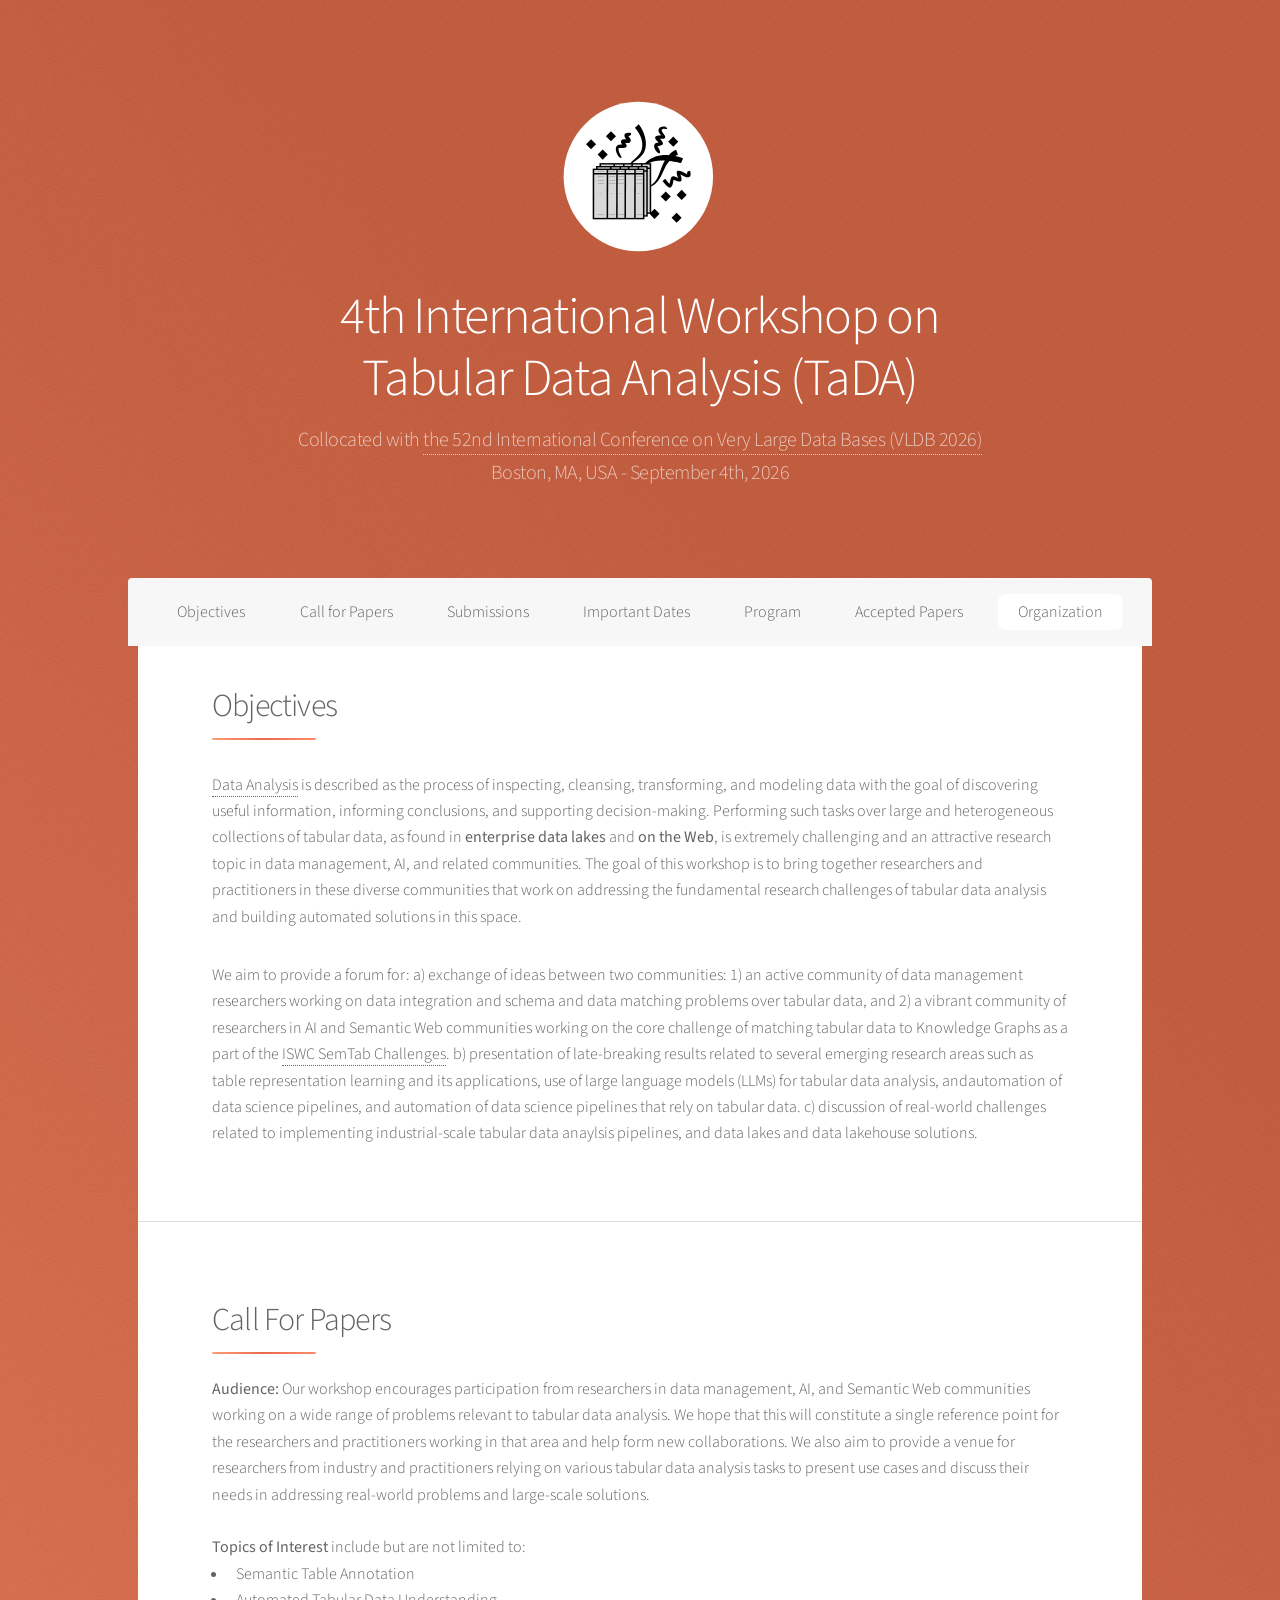
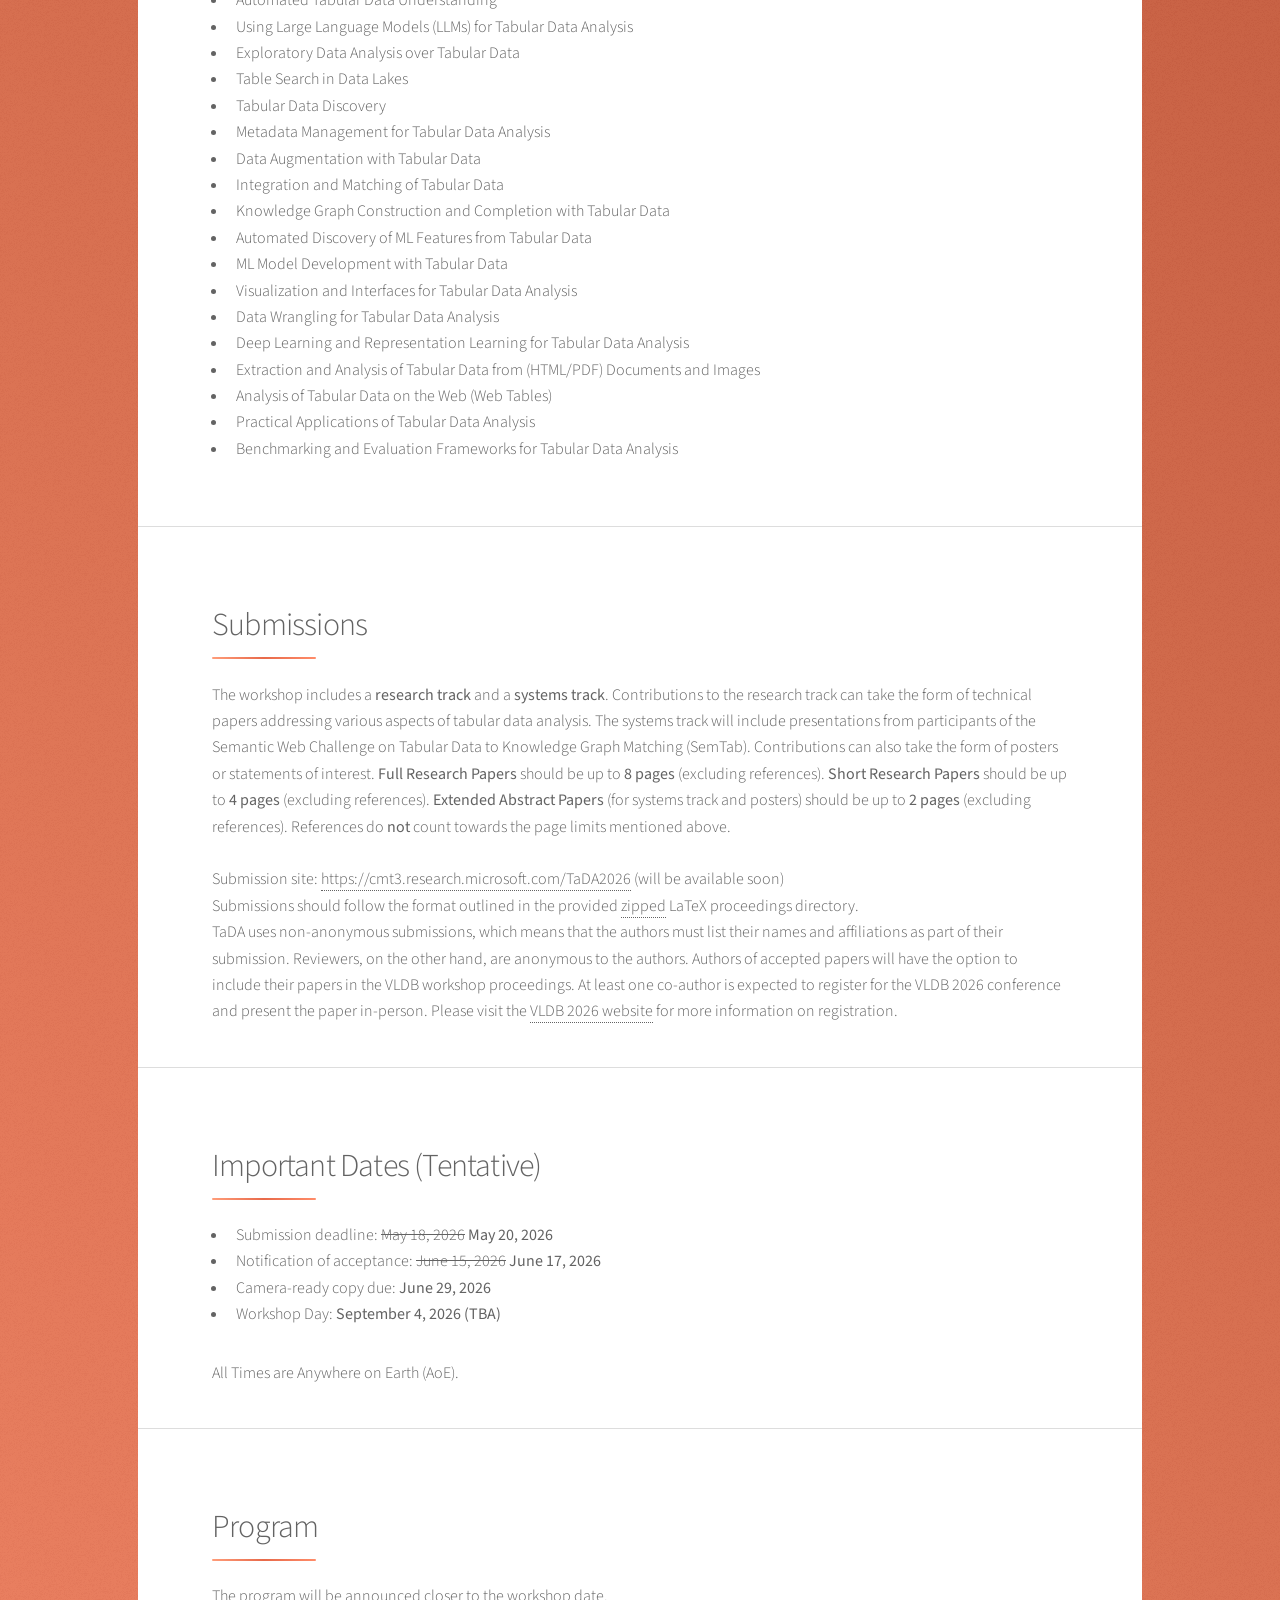
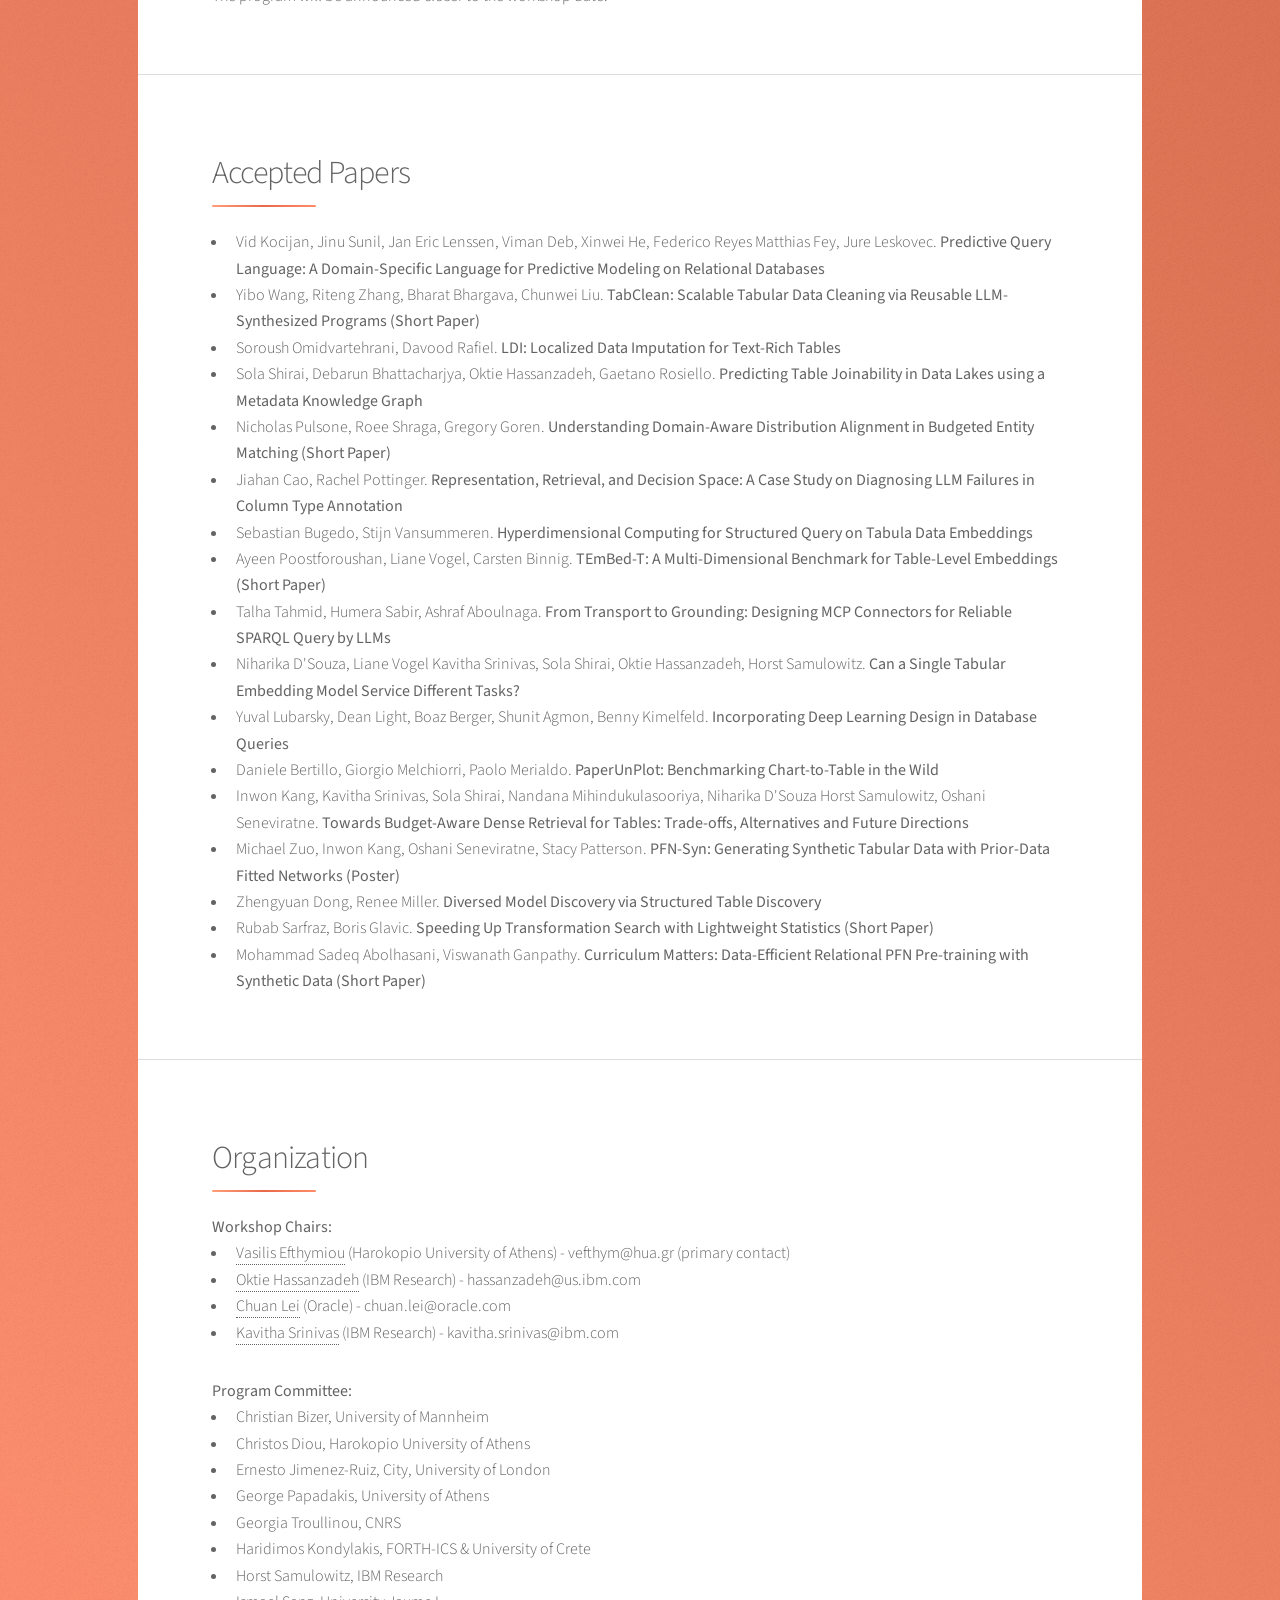
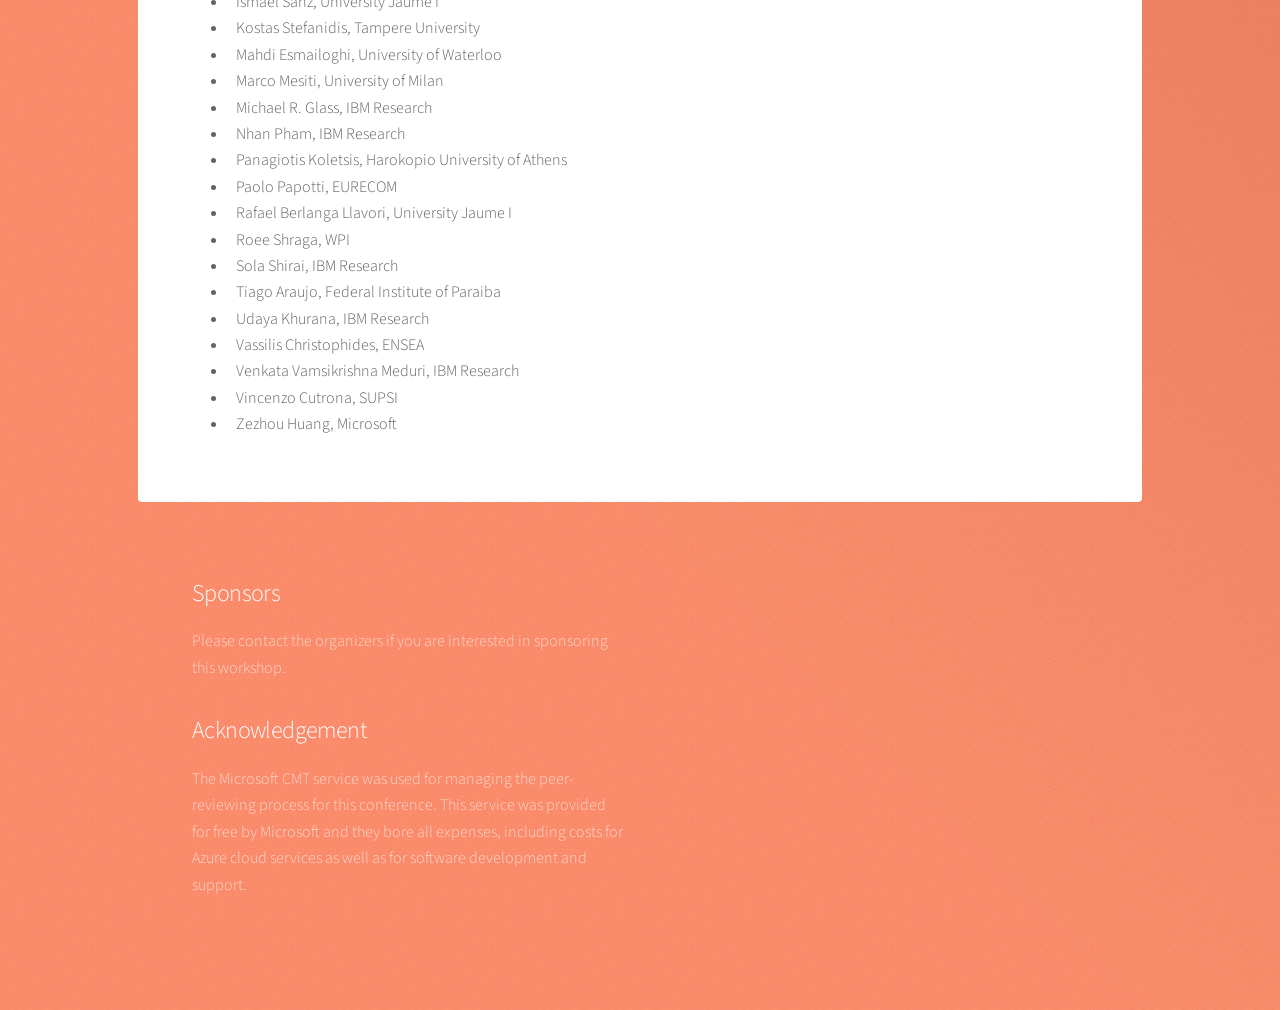
==== commit 6c711fdb: "updating PC and accepted papers" ====
--- a/index.html
+++ b/index.html
@@ -110,7 +110,7 @@
 				<li><a href="#submissions">Submissions</a></li>
 				<li><a href="#dates">Important Dates</a></li>
 				<li><a href="#program">Program</a></li>
-				<!-- <li><a href="#papers">Accepted Papers</a></li> -->
+				<li><a href="#papers">Accepted Papers</a></li>
 				<li><a href="#organization">Organization</a></li>
 			</ul>
 		</nav>
@@ -496,53 +496,38 @@
 			</section>
 
 
-			<!-- Accepted Papers 
+			 <!-- Accepted Papers  -->
 			<section id="papers" class="main">
 				<div class="content">
 					<header class="major">
 						<h2>Accepted Papers</h2>
 					</header>
-					 					<p>The joint proceedings of VLDB 2023 workshops are available here: <a
-							href="https://ceur-ws.org/Vol-3462/">https://ceur-ws.org/Vol-3462/</a>.</p> 
+					 					<!-- <p>The joint proceedings of VLDB 2023 workshops are available here: <a
+							href="https://ceur-ws.org/Vol-3462/">https://ceur-ws.org/Vol-3462/</a>.</p>  -->
 					<ul>
-						<li>Hasan Jamil. <b>Toward a Declarative Query Language for Machine Learning</b> <a
-								href="papers/TaDA.2.pdf">[pdf]</a> </li>
-						<li>Koyena Pal, Aamod Khatiwada, Roee Shraga, Renée J. Miller. <b>ALT-GEN: Benchmarking Table
-								Union Search using Large Language Models</b> <a href="papers/TaDA.3.pdf">[pdf]</a> </li>
-						<li>Jan-Micha Bodensohn, Ulf Brackmann, Liane Vogel, Matthias Urban, Anupam Sanghi, Carsten
-							Binnig. <b>LLMs for Data Engineering on Enterprise Data</b> <a
-								href="papers/TaDA.4.pdf">[pdf]</a> </li>
-						<li>Vasilis Gkolemis, Theodore Dalamagas, Eirini Ntoutsi, Christos Diou. <b>Fast and accurate
-								regional effect plots for automated tabular data analysis</b> <a
-								href="papers/TaDA.5.pdf">[pdf]</a> </li>
-						<li>Zezhou Huang, Jia Guo, Eugene Wu. <b>Transform Table to Database Using Large Language
-								Models</b> <a href="papers/TaDA.6.pdf">[pdf]</a> </li>
-						<li>Han Zhang, Quan Gan, David Wipf, Weinan Zhang. <b>GFS: Graph-based Feature Synthesis for
-								Prediction over Relational Databases</b> <a href="papers/TaDA.7.pdf">[pdf]</a> </li>
-						<li>Marcel Parciak, Brecht Vandevoort, Frank Neven, Liesbet M. Peeters, Stijn Vansummeren.
-							<b>Schema Matching with Large Language Models: an Experimental Study</b> <a
-								href="papers/TaDA.8.pdf">[pdf]</a>
-						</li>
-						<li>Grace Fan, Roee Shraga, Renée J. Miller. <b>Finding Support for Tabular LLM Outputs</b> <a
-								href="papers/TaDA.9.pdf">[pdf]</a> </li>
-						<li>Minjie Wang, Quan Gan, David Wipf, ZhenkunCai, Ning Li, Jianheng Tang, Yanlin
-										Zhang, ZizhaoZhang, ZunyaoMao, YakunSong, Yanbo Wang, Jiahang Li, HanZhang,
-										Guang Yang, Xiao Qin, Chuan Lei, Muhan Zhang, Weinan Zhang, Christos Faloutsos,
-										Zheng Zhang. <b>4DBInfer: A 4D Benchmarking Toolbox for Graph-Centric
-								Predictive Modeling on Relational DBs</b> <a href="papers/TaDA.10.pdf">[pdf]</a> </li>
-						<li>Haochen Zhang, Yuyang Dong, Chuan Xiao, Masafumi Oyamada. <b>Large Language Models as Data
-								Preprocessors</b> <a href="papers/TaDA.11.pdf">[pdf]</a> </li>
-						<li>Kayvon Heravi, Saathvik Dirisala, Babak Salimi. <b>DEMA: Enhancing Causal Analysis through
-								Data Enrichment and Discovery in
-								Data Lakes</b> <a href="papers/TaDA.12.pdf">[pdf]</a> </li>
-						<li>Lorena Etcheverry, Adriana Marotta, Carolina Cortes, Camila Sanz. <b>Data Quality Management
-								for Responsible AI in Data Lakes</b> <a href="papers/TaDA.13.pdf">[pdf]</a> </li>
-						<li>Alex Bäuerle, Cagatay Demiralp, Michael Stonebraker. <b>Humboldt: Metadata-Driven Extensible
-								Data Discovery</b> <a href="papers/TaDA.14.pdf">[pdf]</a> </li>
+						<li>Vid Kocijan, Jinu Sunil, Jan Eric Lenssen, Viman Deb, Xinwei He, Federico Reyes Matthias Fey, Jure Leskovec. <b>Predictive Query Language: A Domain-Specific Language for Predictive Modeling on Relational Databases</b> </li>
+						<li>Yibo Wang, Riteng Zhang, Bharat Bhargava, Chunwei Liu. <b>TabClean: Scalable Tabular Data Cleaning via Reusable LLM-Synthesized Programs (Short Paper)</b> </li>
+						<li>Soroush Omidvartehrani, Davood Rafiel. <b>LDI: Localized Data Imputation for Text-Rich Tables</b> </li>
+						<li>Sola Shirai, Debarun Bhattacharjya, Oktie Hassanzadeh, Gaetano Rosiello. <b>Predicting Table Joinability in Data Lakes using a Metadata Knowledge Graph	</b></li>
+						<li>Nicholas Pulsone, Roee Shraga, Gregory Goren. <b>Understanding Domain-Aware Distribution Alignment in Budgeted Entity Matching (Short Paper)</b></li>
+						<li>Jiahan Cao, Rachel Pottinger. <b>Representation, Retrieval, and Decision Space: A Case Study on Diagnosing LLM Failures in Column Type Annotation</b> </li>
+						<li>Sebastian Bugedo, Stijn Vansummeren. <b>Hyperdimensional Computing for Structured Query on Tabula Data Embeddings</b> </li>
+						<li>Ayeen Poostforoushan, Liane Vogel, Carsten Binnig. <b>TEmBed-T: A Multi-Dimensional Benchmark for Table-Level Embeddings (Short Paper)</b> </li>
+						<li>Talha Tahmid, Humera Sabir, Ashraf Aboulnaga. <b>From Transport to Grounding: Designing MCP Connectors for Reliable SPARQL Query by LLMs</b> </li>
+						<li>Niharika D'Souza, Liane Vogel Kavitha Srinivas, Sola Shirai, Oktie Hassanzadeh, Horst Samulowitz. <b>Can a Single Tabular Embedding Model Service Different Tasks?</b> </li>
+						<li>Yuval Lubarsky, Dean Light, Boaz Berger, Shunit Agmon, Benny Kimelfeld. <b>Incorporating Deep Learning Design in Database Queries</b></li>
+						<li>Daniele Bertillo, Giorgio Melchiorri, Paolo Merialdo. <b>PaperUnPlot: Benchmarking Chart-to-Table in the Wild</b> </li>
+						<li>Inwon Kang, Kavitha Srinivas, Sola Shirai, Nandana Mihindukulasooriya, Niharika D'Souza Horst Samulowitz, Oshani Seneviratne. <b>Towards Budget-Aware Dense Retrieval for Tables: Trade-offs, Alternatives and Future Directions</b></li>
+						<li>Michael Zuo, Inwon Kang, Oshani Seneviratne, Stacy Patterson. <b>PFN-Syn: Generating Synthetic Tabular Data with Prior-Data Fitted Networks (Poster)</b> </li>
+						<li>Zhengyuan Dong, Renee Miller. <b>Diversed Model Discovery via Structured Table Discovery</b> </li>
+						<li>Rubab Sarfraz, Boris Glavic. <b>Speeding Up Transformation Search with Lightweight Statistics (Short Paper)</b></li>
+						<li>Mohammad Sadeq Abolhasani, Viswanath Ganpathy. <b>Curriculum Matters: Data-Efficient Relational PFN Pre-training with Synthetic Data (Short Paper)</b></li>
+						<!-- <li>Alex Bäuerle, Cagatay Demiralp, Michael Stonebraker. <b>Humboldt: Metadata-Driven Extensible
+								Data Discovery</b> <a href="papers/TaDA.14.pdf">[pdf]</a> </li> -->
 					</ul>
 				</div>
 			</section>
-		-->
+
 
 			<!-- Organization -->
 			<section id="organization" class="main">
@@ -559,21 +544,30 @@
 					</ul>
 					 <b>Program Committee:</b>
 					<ul>
+						<li>Christian Bizer, University of Mannheim</li>
+						<li>Christos Diou, Harokopio University of Athens</li>
+						<li>Ernesto Jimenez-Ruiz, City, University of London</li>
+						<li>George Papadakis, University of Athens</li>
+						<li>Georgia Troullinou, CNRS</li>
+						<li>Haridimos Kondylakis, FORTH-ICS & University of Crete</li>
+						<li>Horst Samulowitz, IBM Research</li>
+						<li>Ismael Sanz, University Jaume I</li>
+						<li>Kostas Stefanidis, Tampere University</li>
+						<li>Mahdi Esmailoghi, University of Waterloo</li>
+						<li>Marco Mesiti, University of Milan</li>
+						<li>Michael R. Glass, IBM Research</li>
+						<li>Nhan Pham, IBM Research</li>
+						<li>Panagiotis Koletsis, Harokopio University of Athens</li>
+						<li>Paolo Papotti, EURECOM</li>
 						<li>Rafael Berlanga Llavori, University Jaume I</li>
-						<li>Christian Bizer, University of Mannheim</li>
+						<li>Roee Shraga, WPI</li>
+						<li>Sola Shirai, IBM Research</li>
+						<li>Tiago Araujo, Federal Institute of Paraiba</li>
+						<li>Udaya Khurana, IBM Research</li>
 						<li>Vassilis Christophides, ENSEA</li>
+						<li>Venkata Vamsikrishna Meduri, IBM Research</li>
 						<li>Vincenzo Cutrona, SUPSI</li>
-						<li>Christos Diou, Harokopio University of Athens</li>
 						<li>Zezhou Huang, Microsoft</li>
-						<li>Ernesto Jimenez-Ruiz, City, University of London</li>
-						<li>Haridimos Kondylakis, FORTH-ICS & University of Crete</li>
-						<li>Venkata Vamsikrishna Meduri, IBM Research-Silicon Valley</li>
-						<li>Marco Mesiti, University of Milan</li>
-						<li>George Papadakis, University of Athens</li>
-						<li>Paolo Papotti, EURECOM</li>
-						<li>Ismael Sanz, University Jaume I</li>
-						<li>Roee Shraga, WPI</li>
-						<li>Kostas Stefanidis, Tampere University</li>
 					</ul>
 				</div>
 			</section>
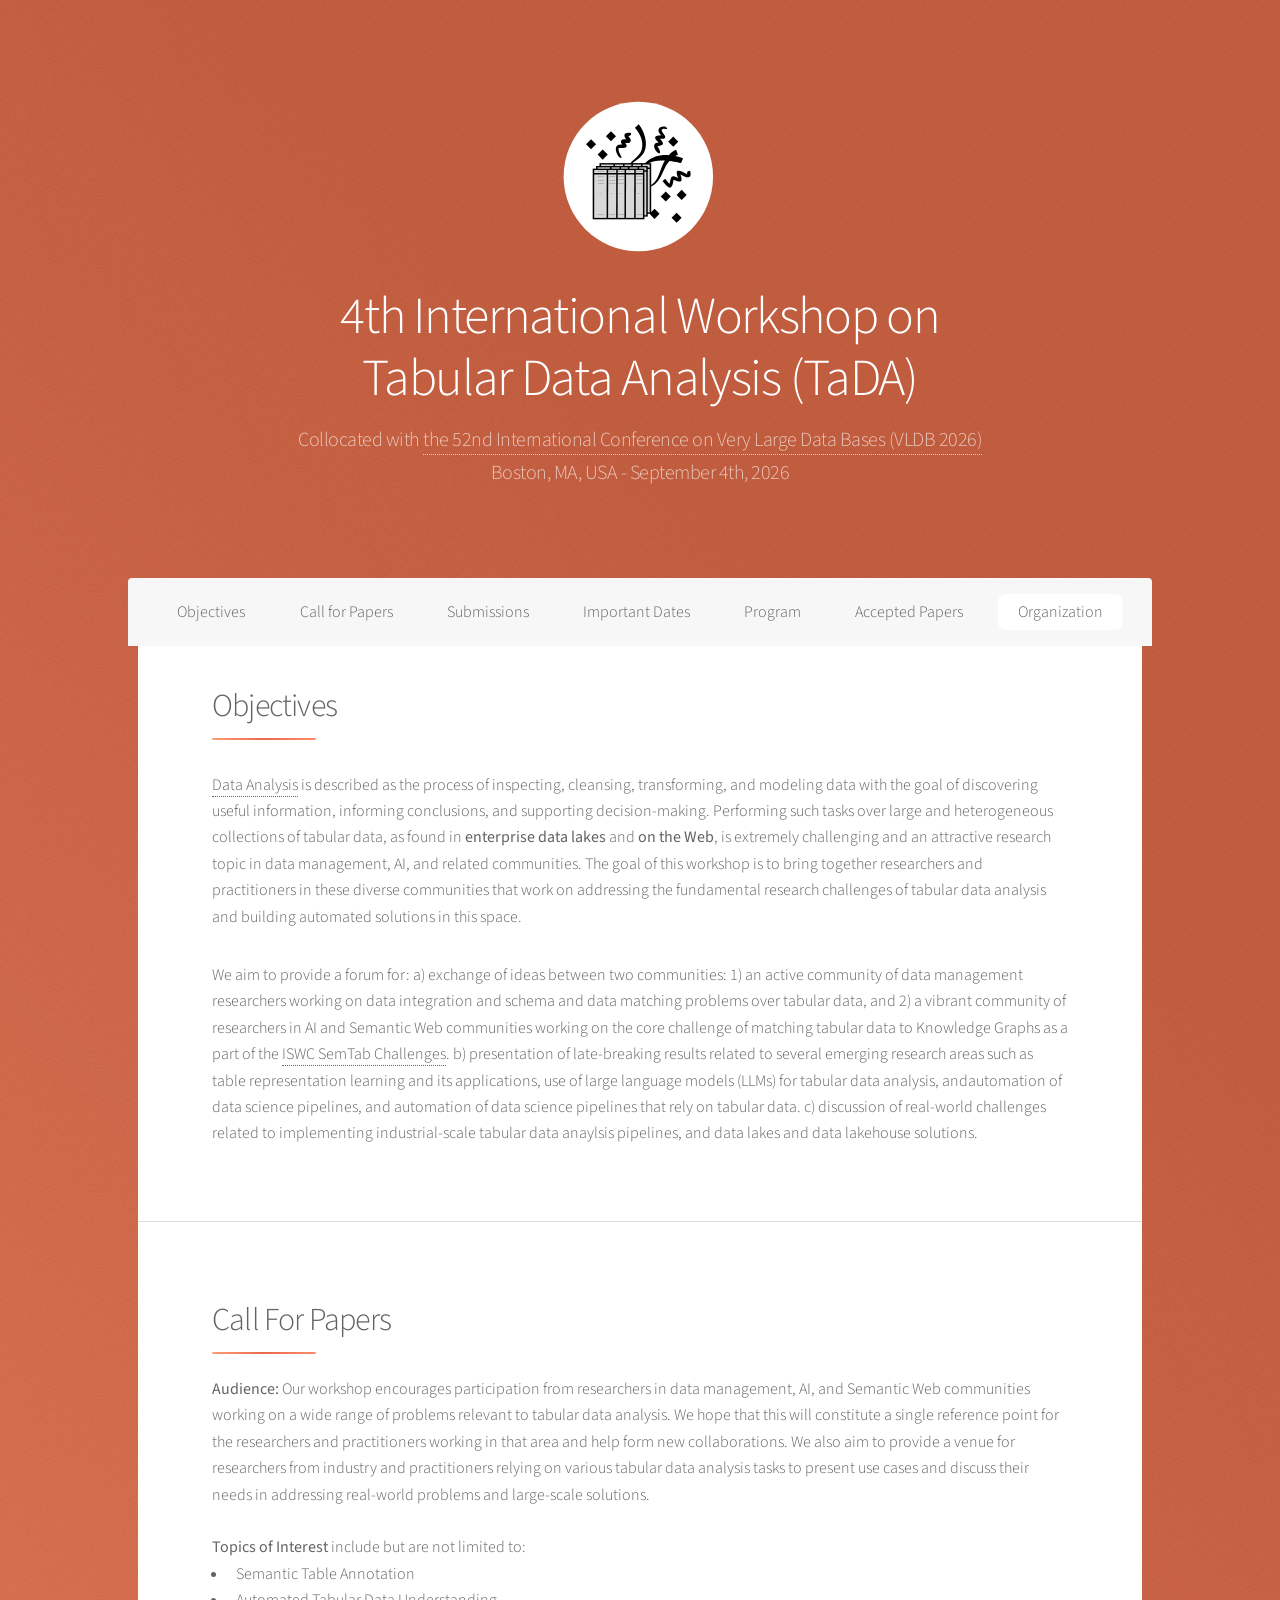
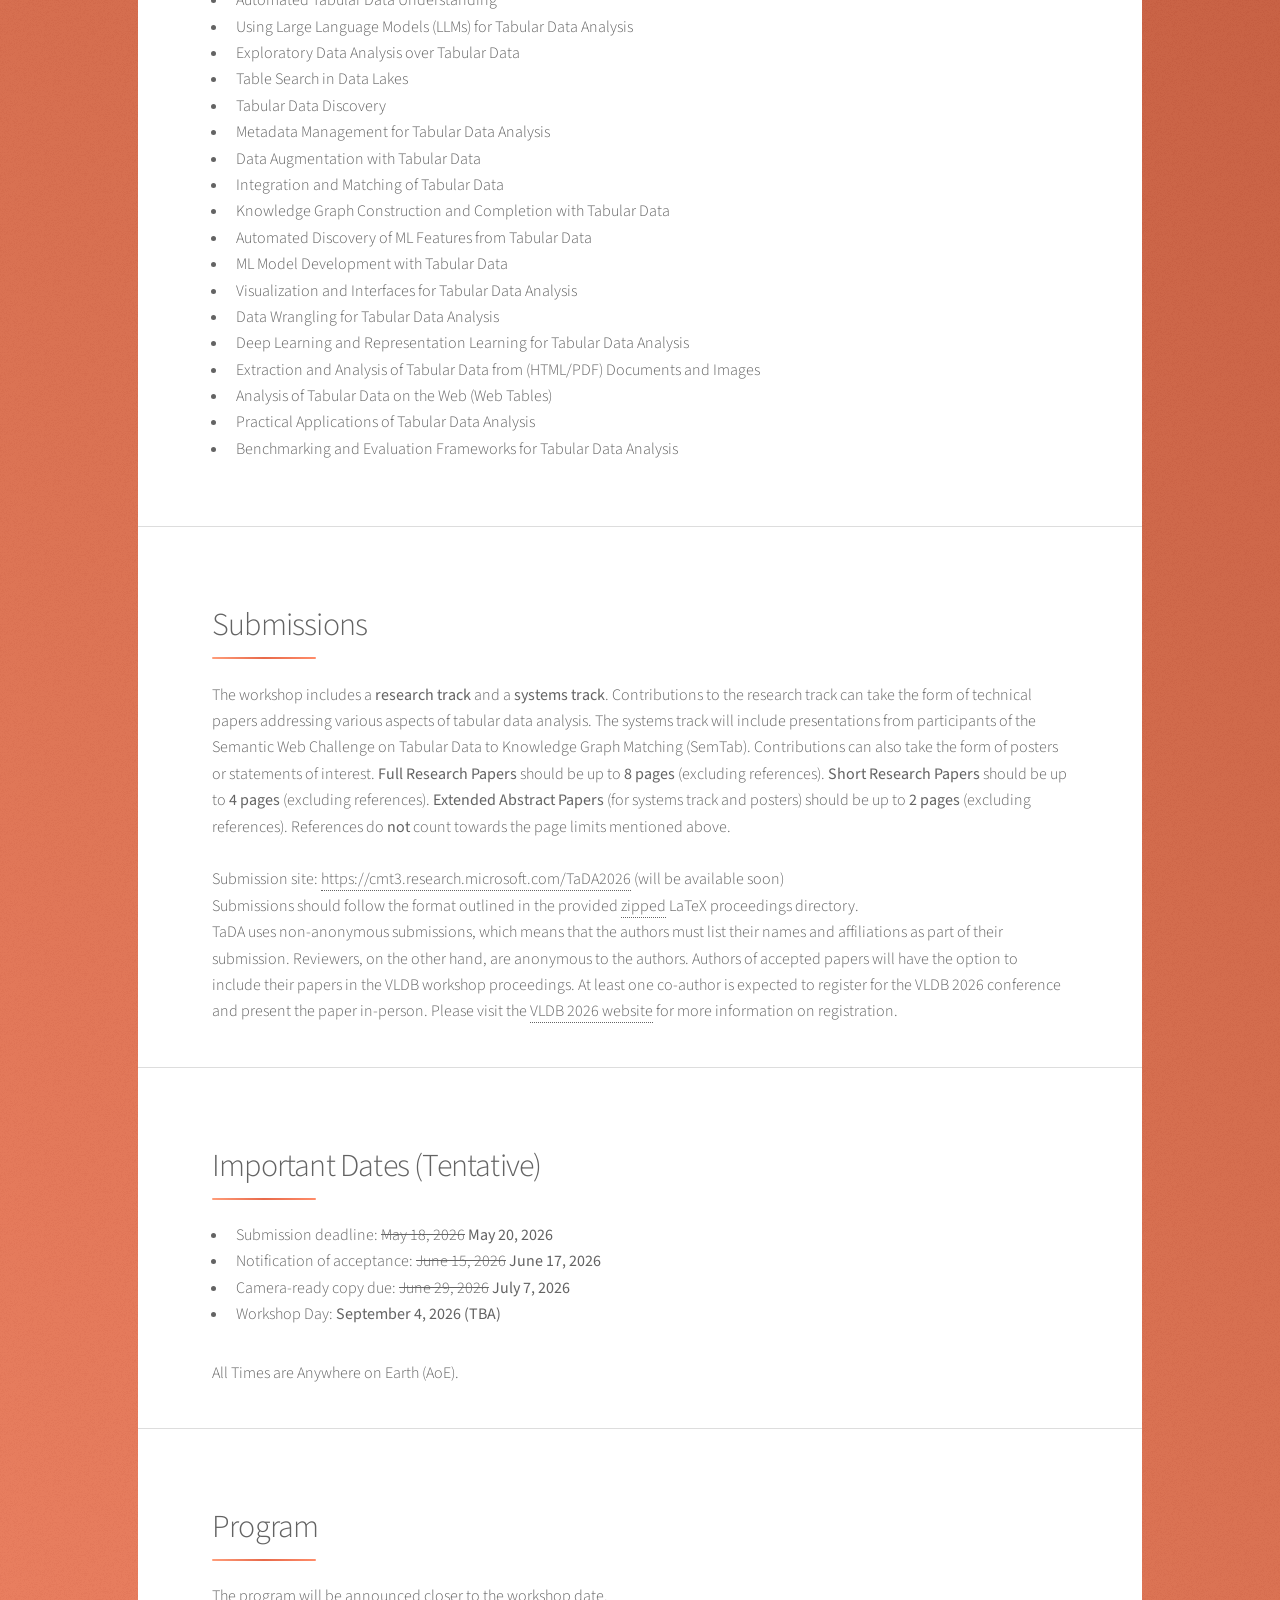
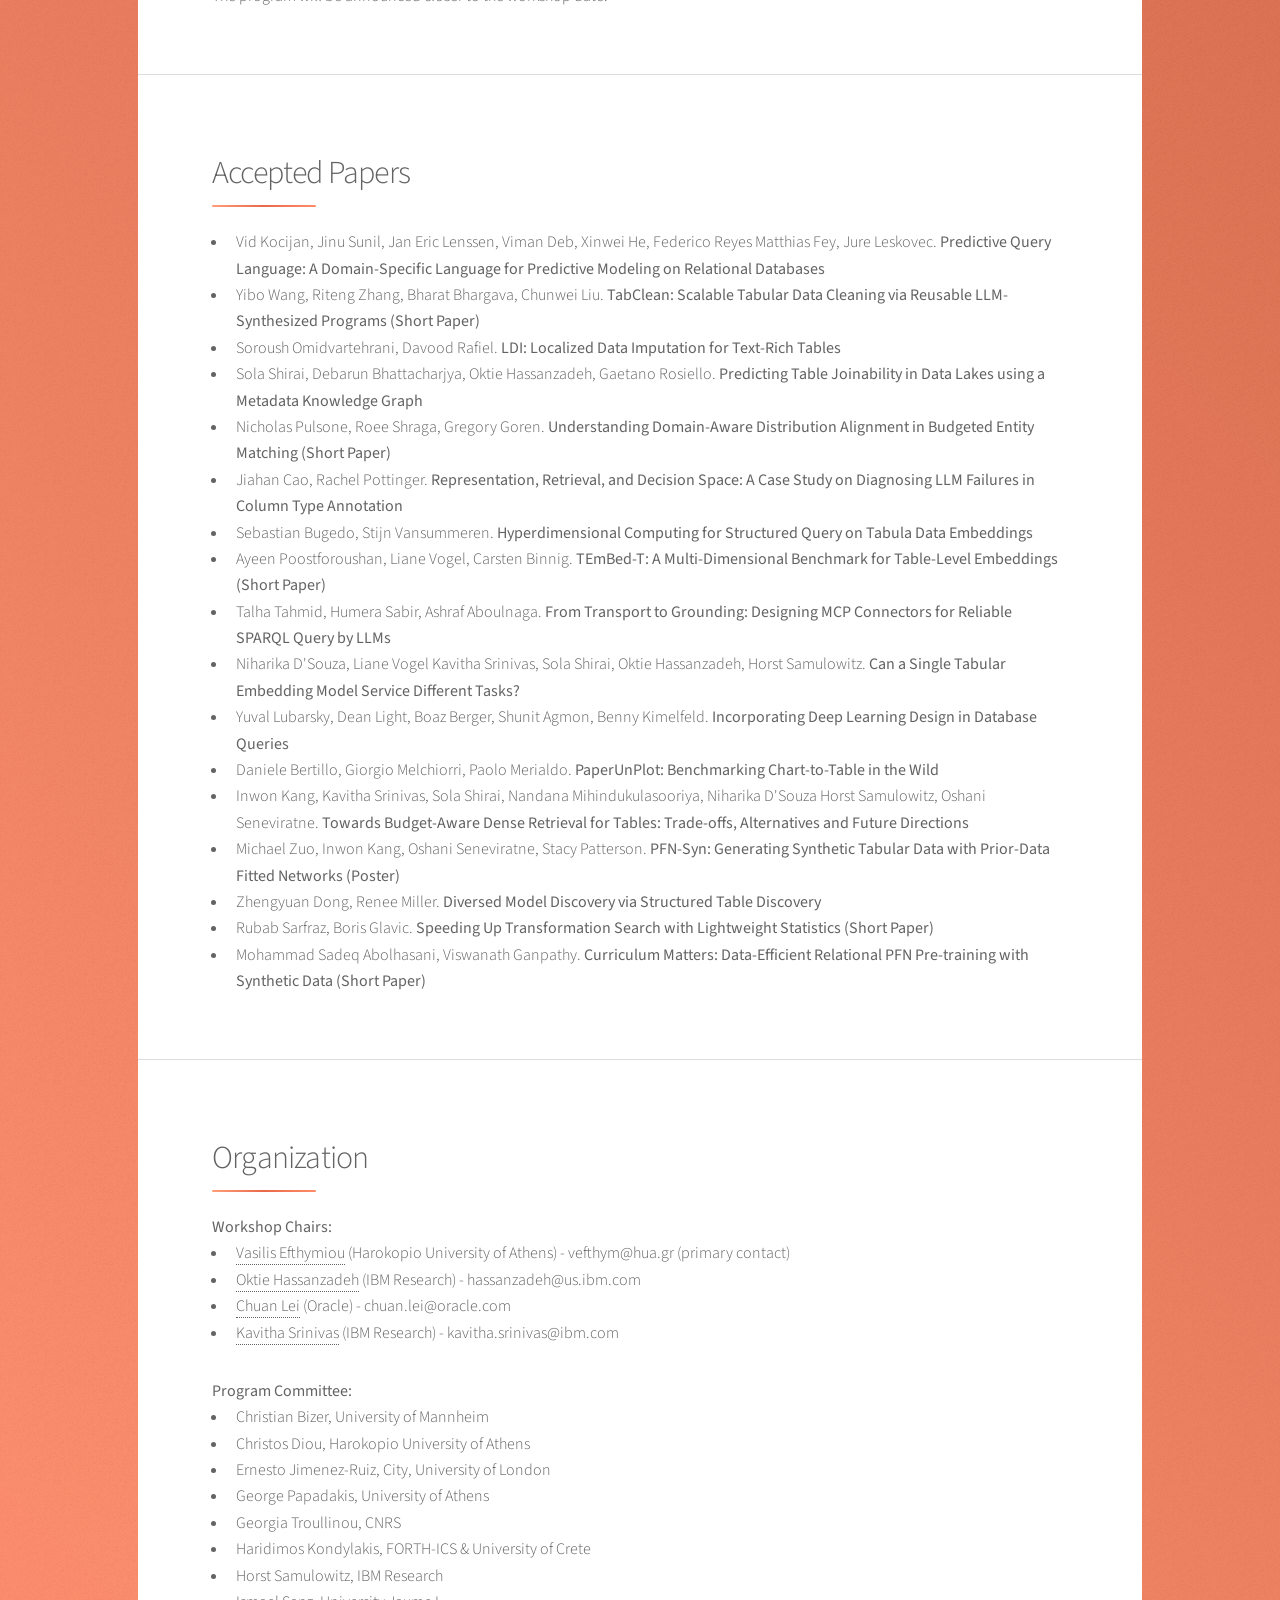
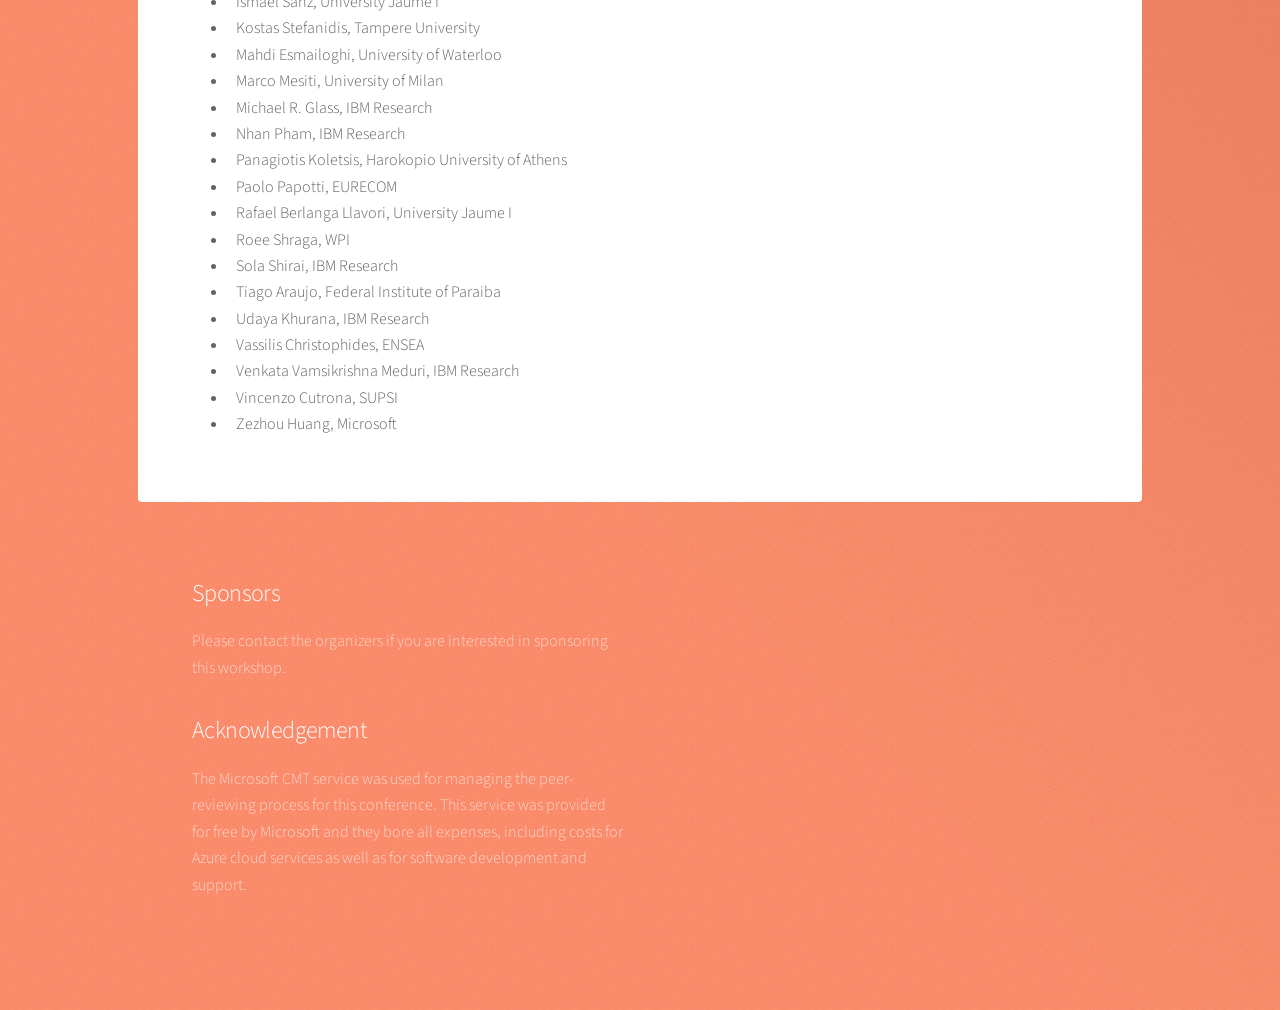
==== commit 0dfea294: "updated camera-ready copy deadline from June 29, 2026 to July 7, 2026" ====
--- a/index.html
+++ b/index.html
@@ -253,7 +253,7 @@
 						<li>Notification of acceptance: <s>June 15, 2026</s> <b>June 17, 2026</b></li>
 						<!-- <li>Late breaking results (poster) submission deadline: <b>TBA</b></li>
 						<li>Late breaking results (poster) notification: <b>TBA</b></li> -->
-						<li>Camera-ready copy due: <b>June 29, 2026</b></li>
+						<li>Camera-ready copy due: <s>June 29, 2026</s> <b>July 7, 2026</b></li>
 						<li>Workshop Day: <b>September 4, 2026 (TBA)</b></li>
 					</ul>
 					All Times are Anywhere on Earth (AoE).
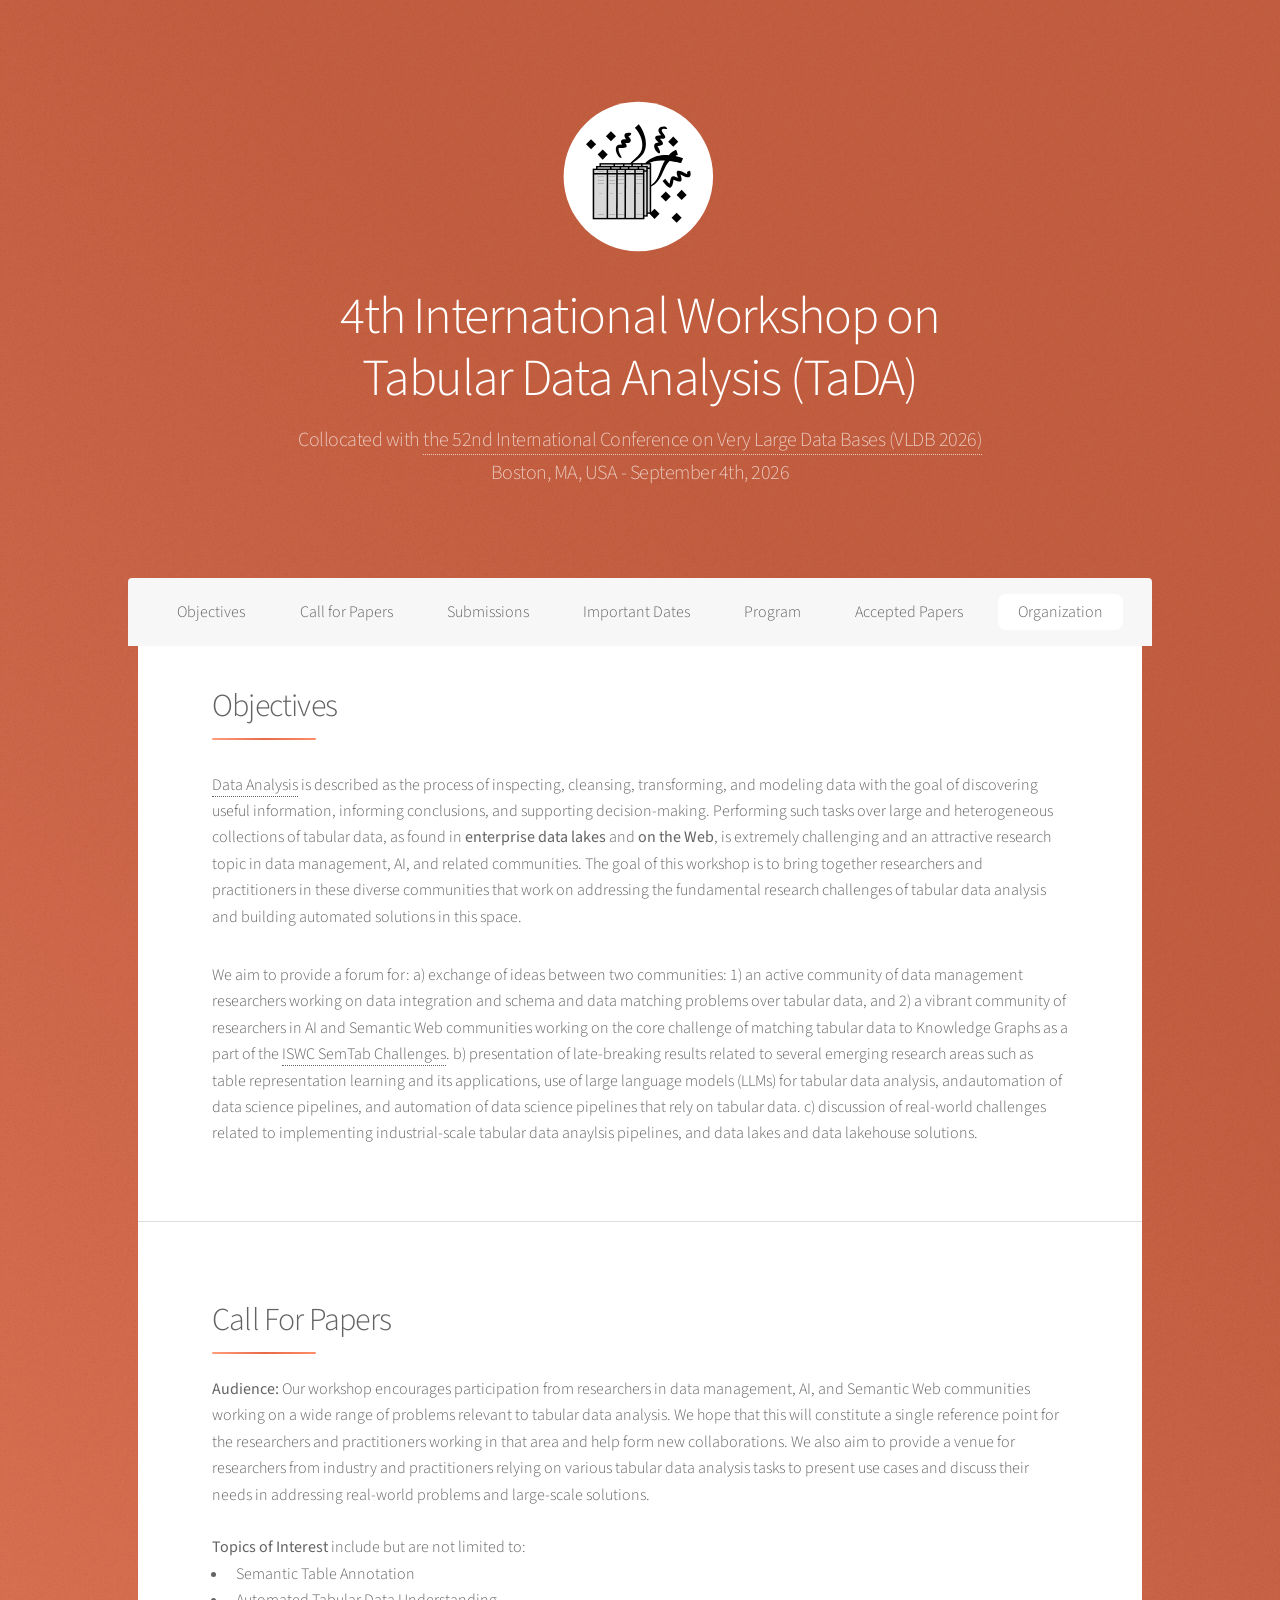
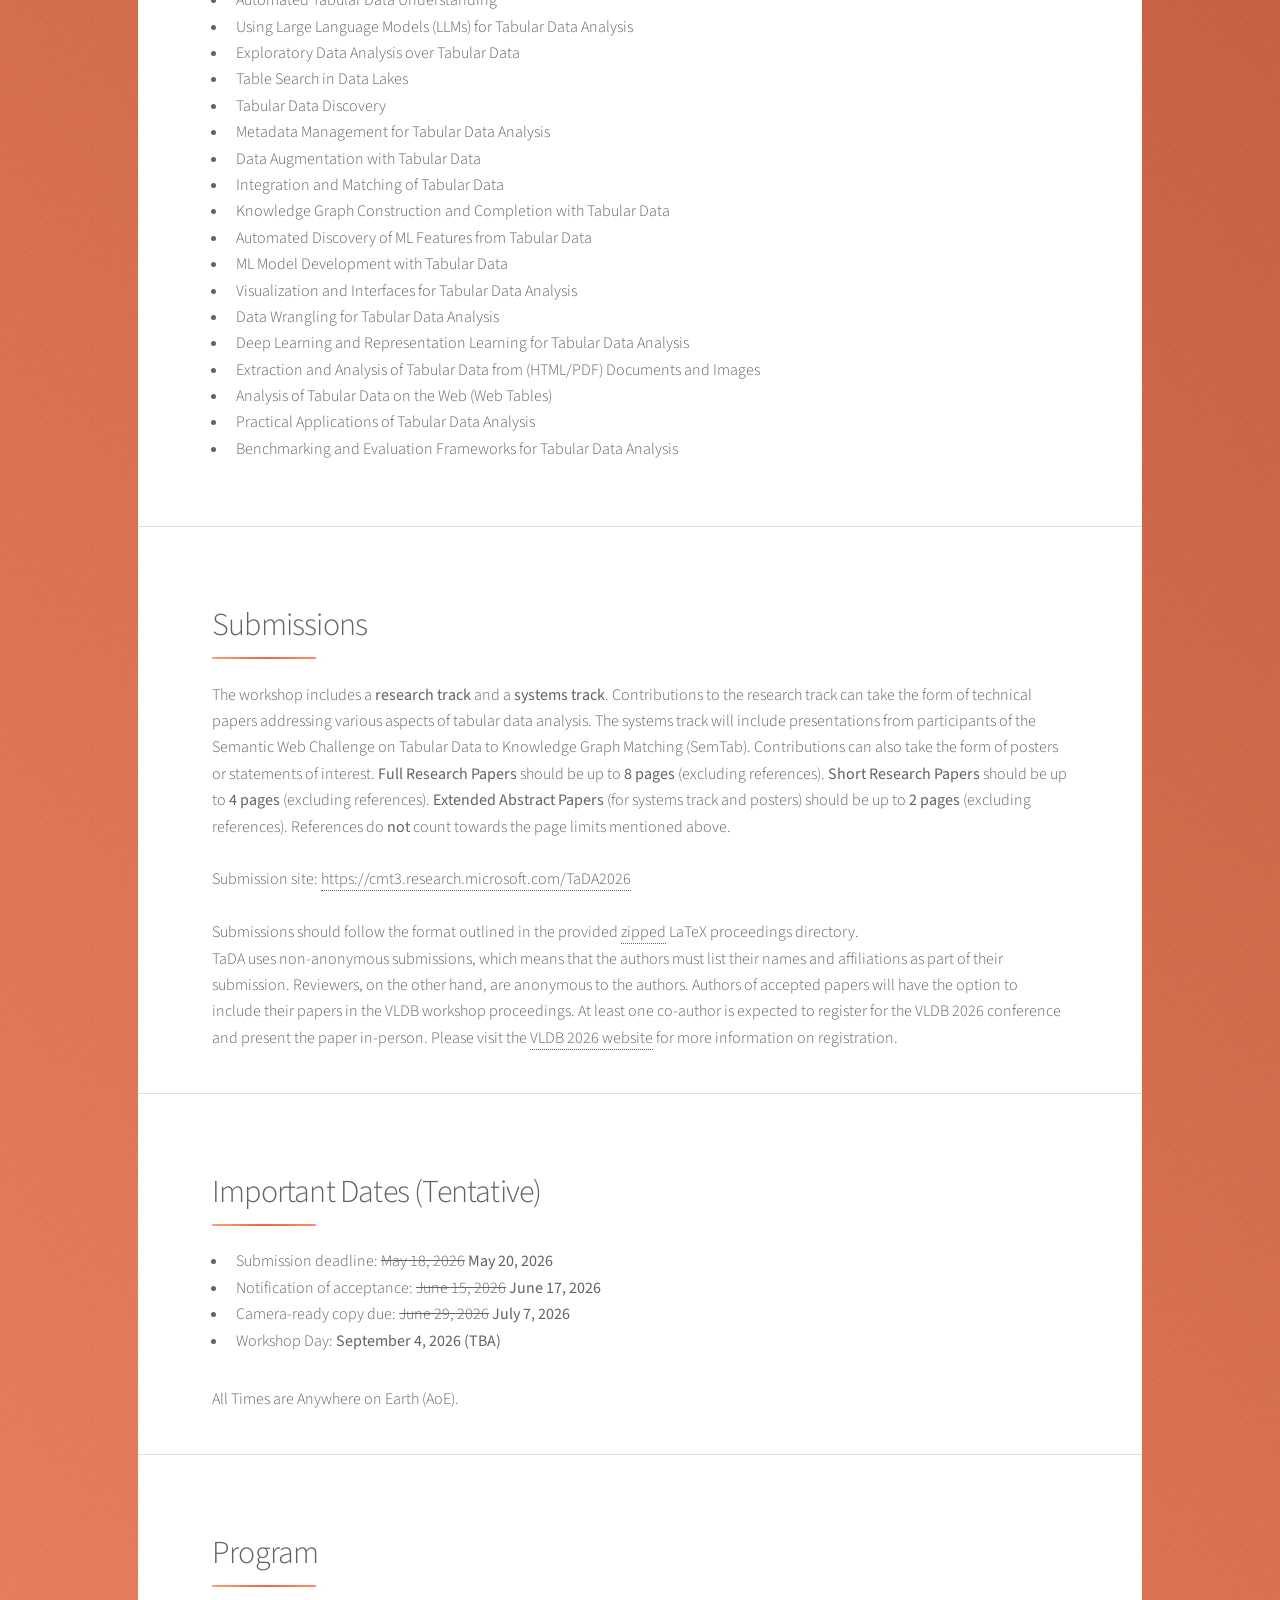
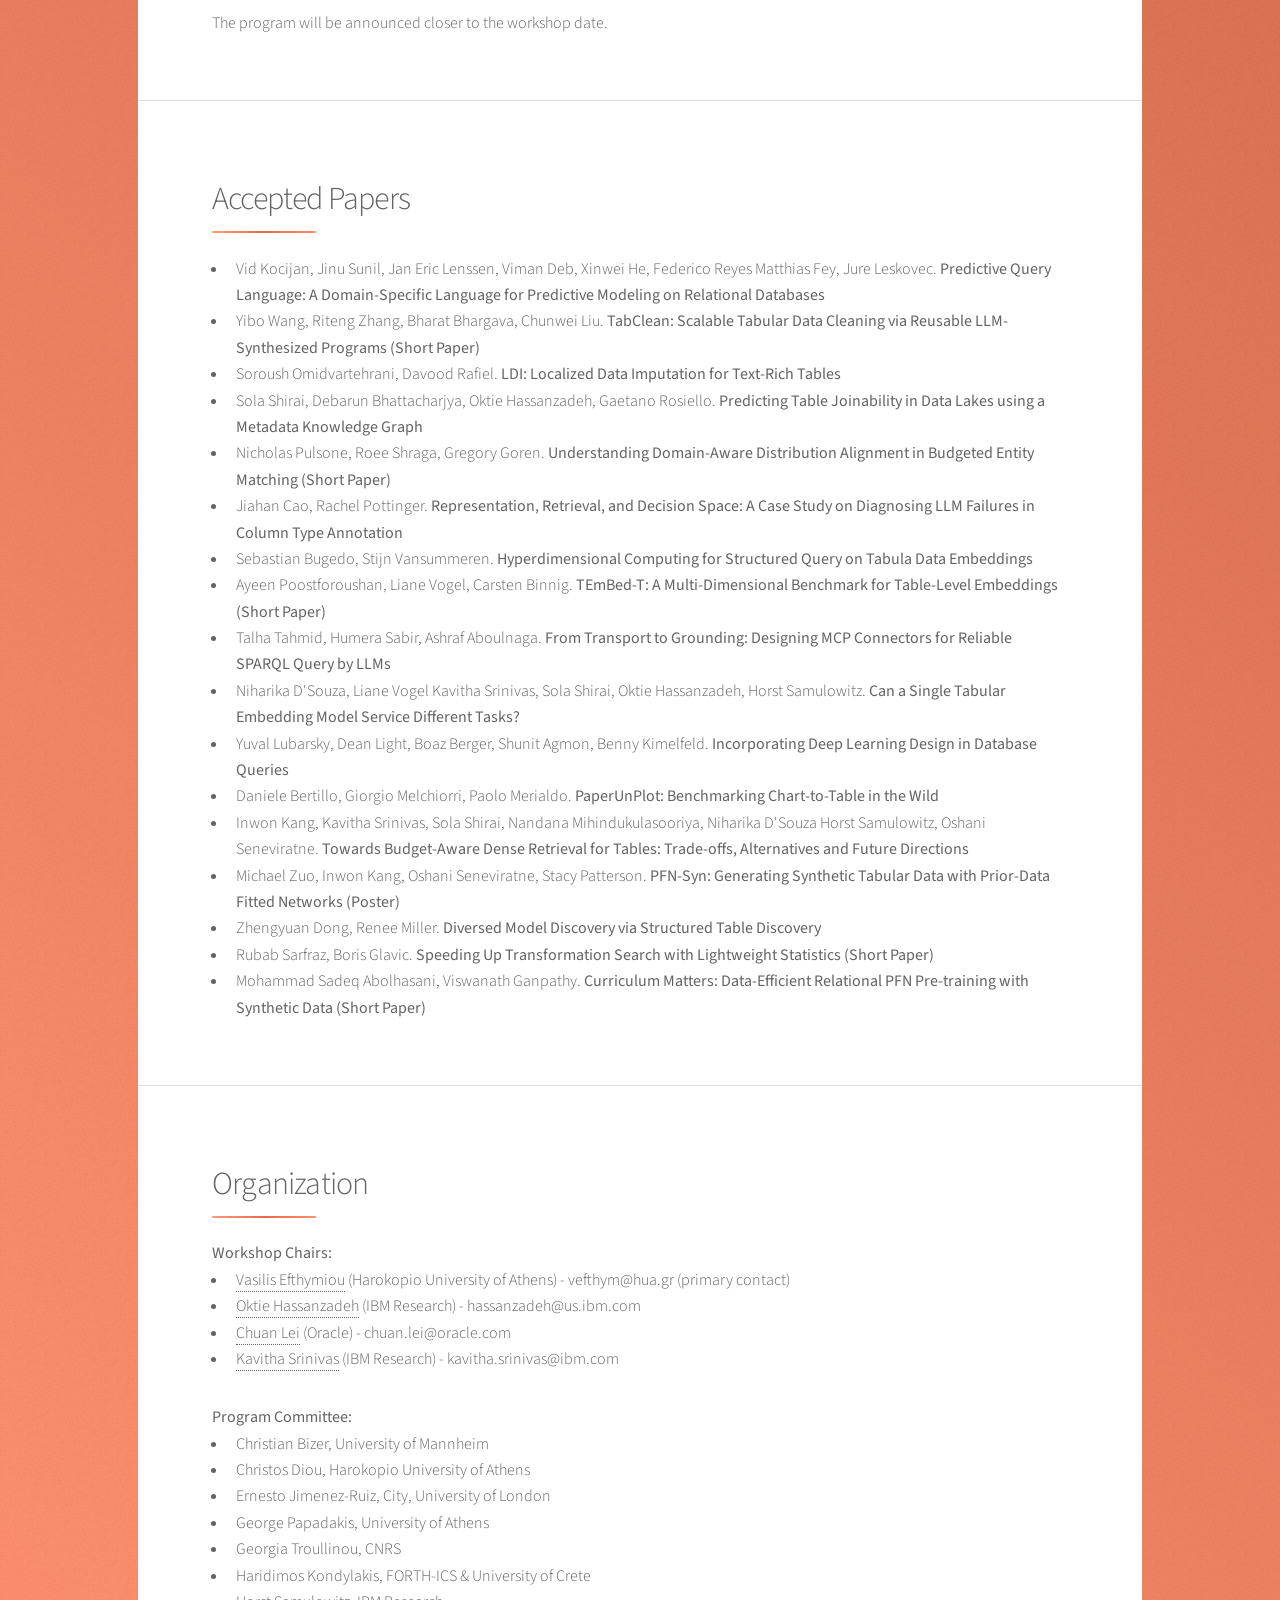
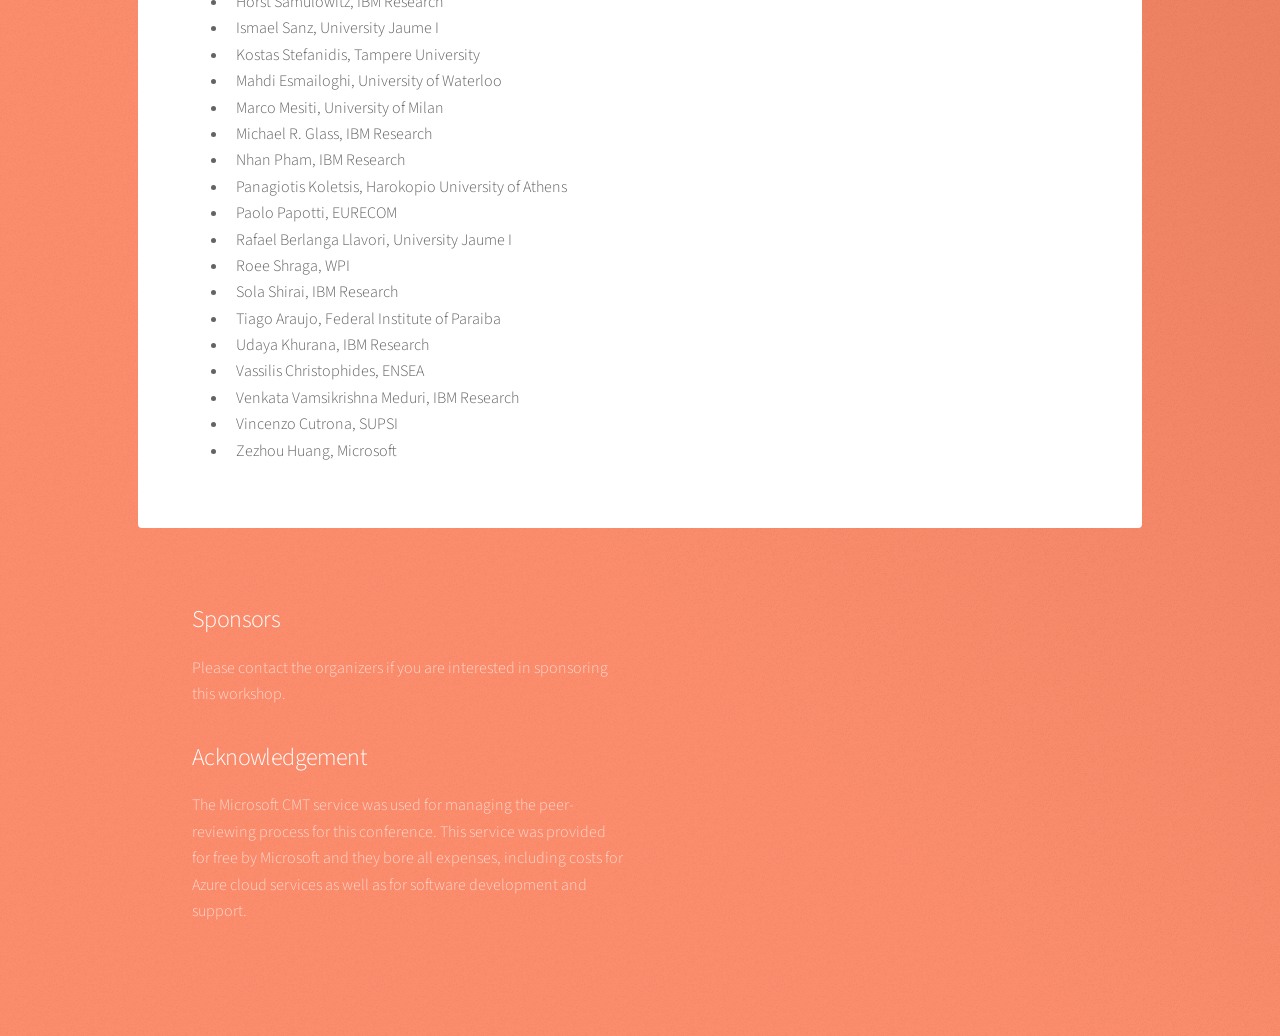
==== commit a67f7f6d: "removing extra text" ====
--- a/index.html
+++ b/index.html
@@ -213,7 +213,7 @@
 					References do <b>not</b> count towards the page limits mentioned above.
 					<br><br>
 					Submission site: <a
-						href="https://cmt3.research.microsoft.com/TaDA2026">https://cmt3.research.microsoft.com/TaDA2026</a> (will be available soon)
+						href="https://cmt3.research.microsoft.com/TaDA2026">https://cmt3.research.microsoft.com/TaDA2026</a><br>
 					<br>
 					Submissions should follow the format outlined in the provided <a
 						href="files/vldb-workshop-style-master.zip">zipped</a> LaTeX proceedings directory.
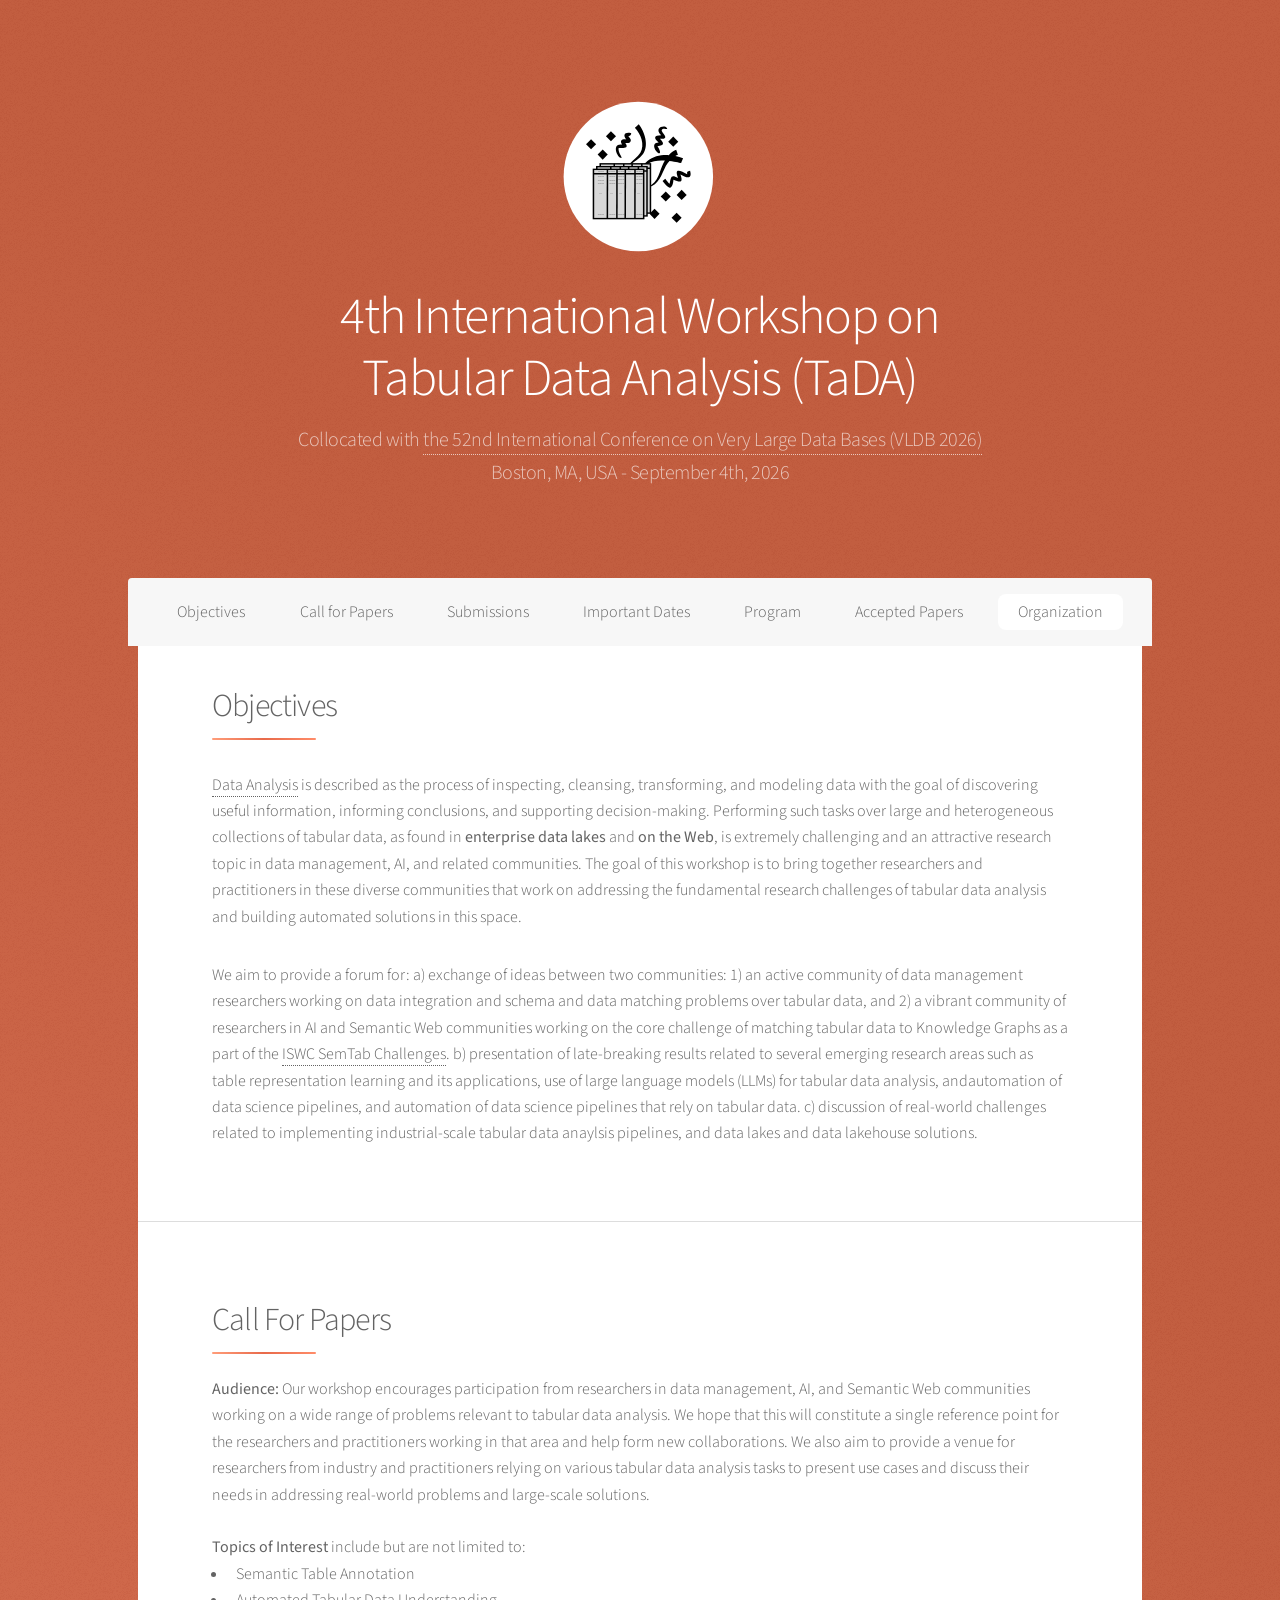
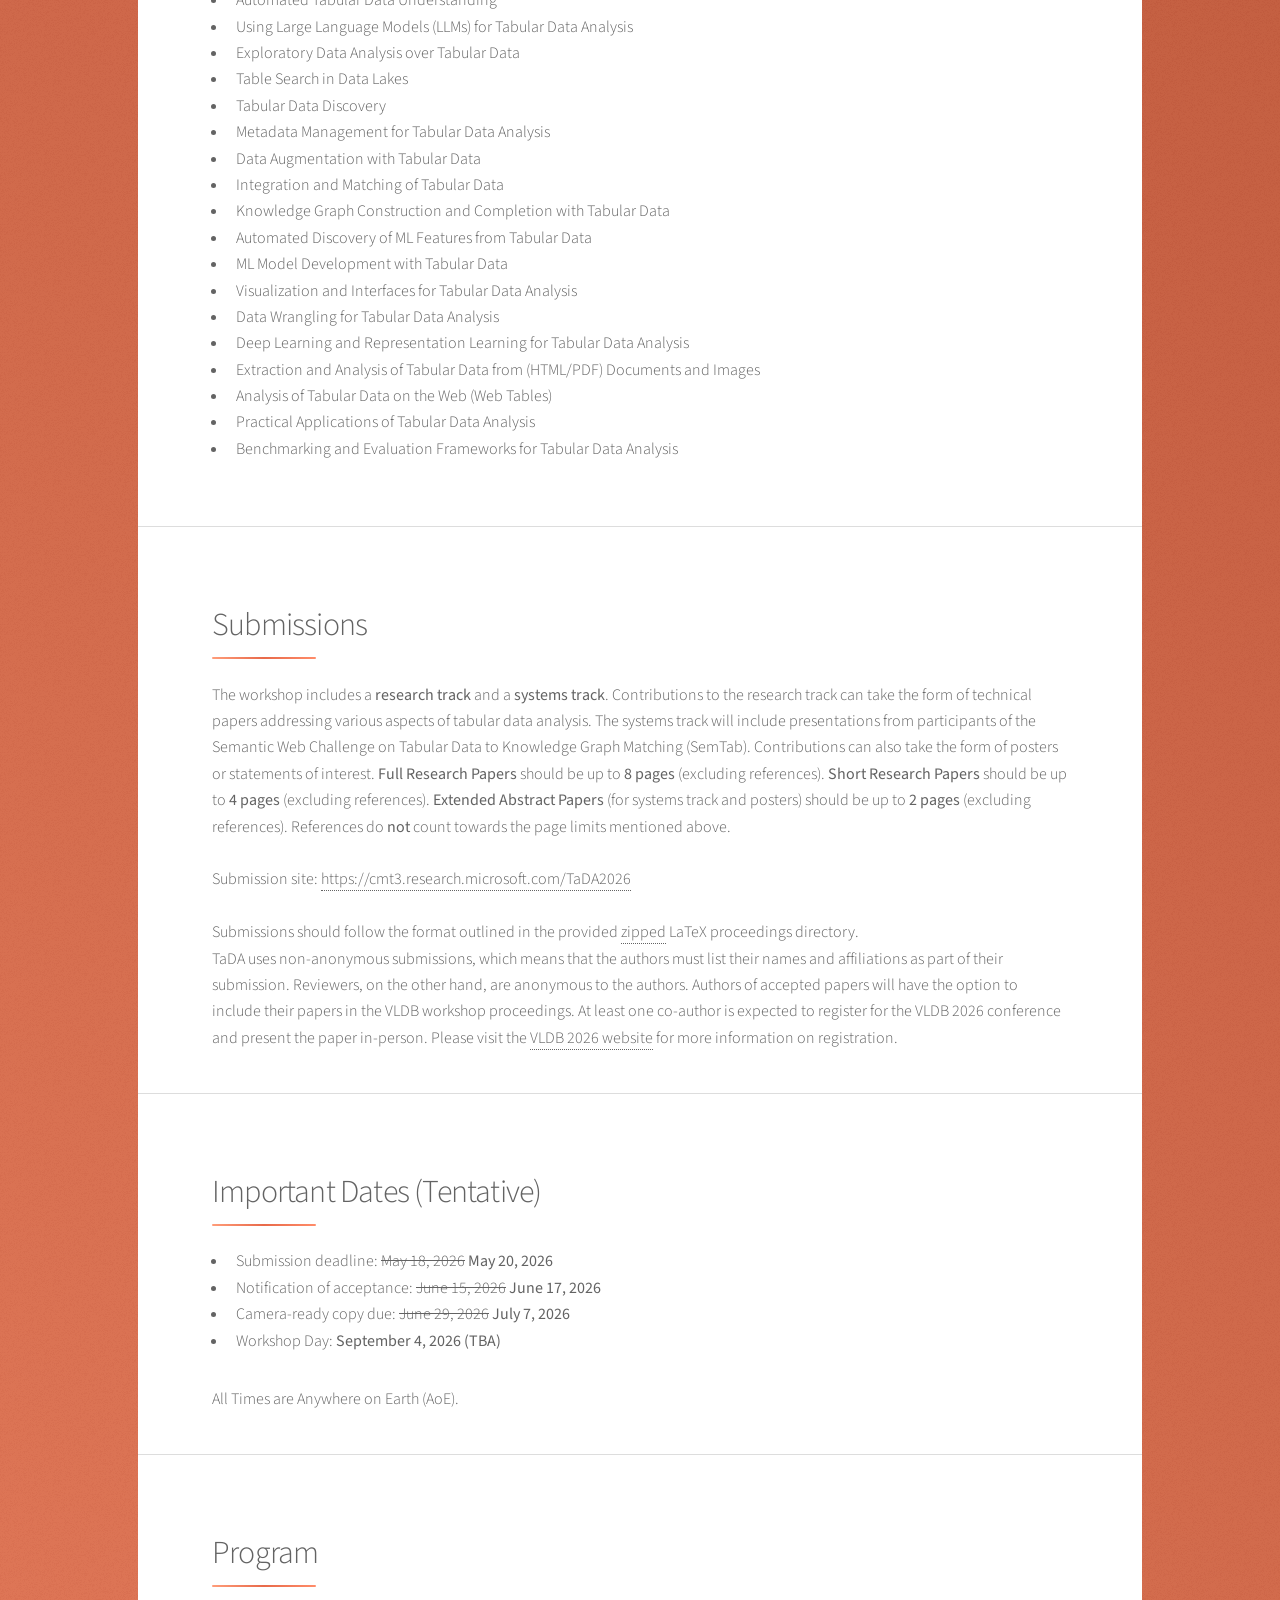
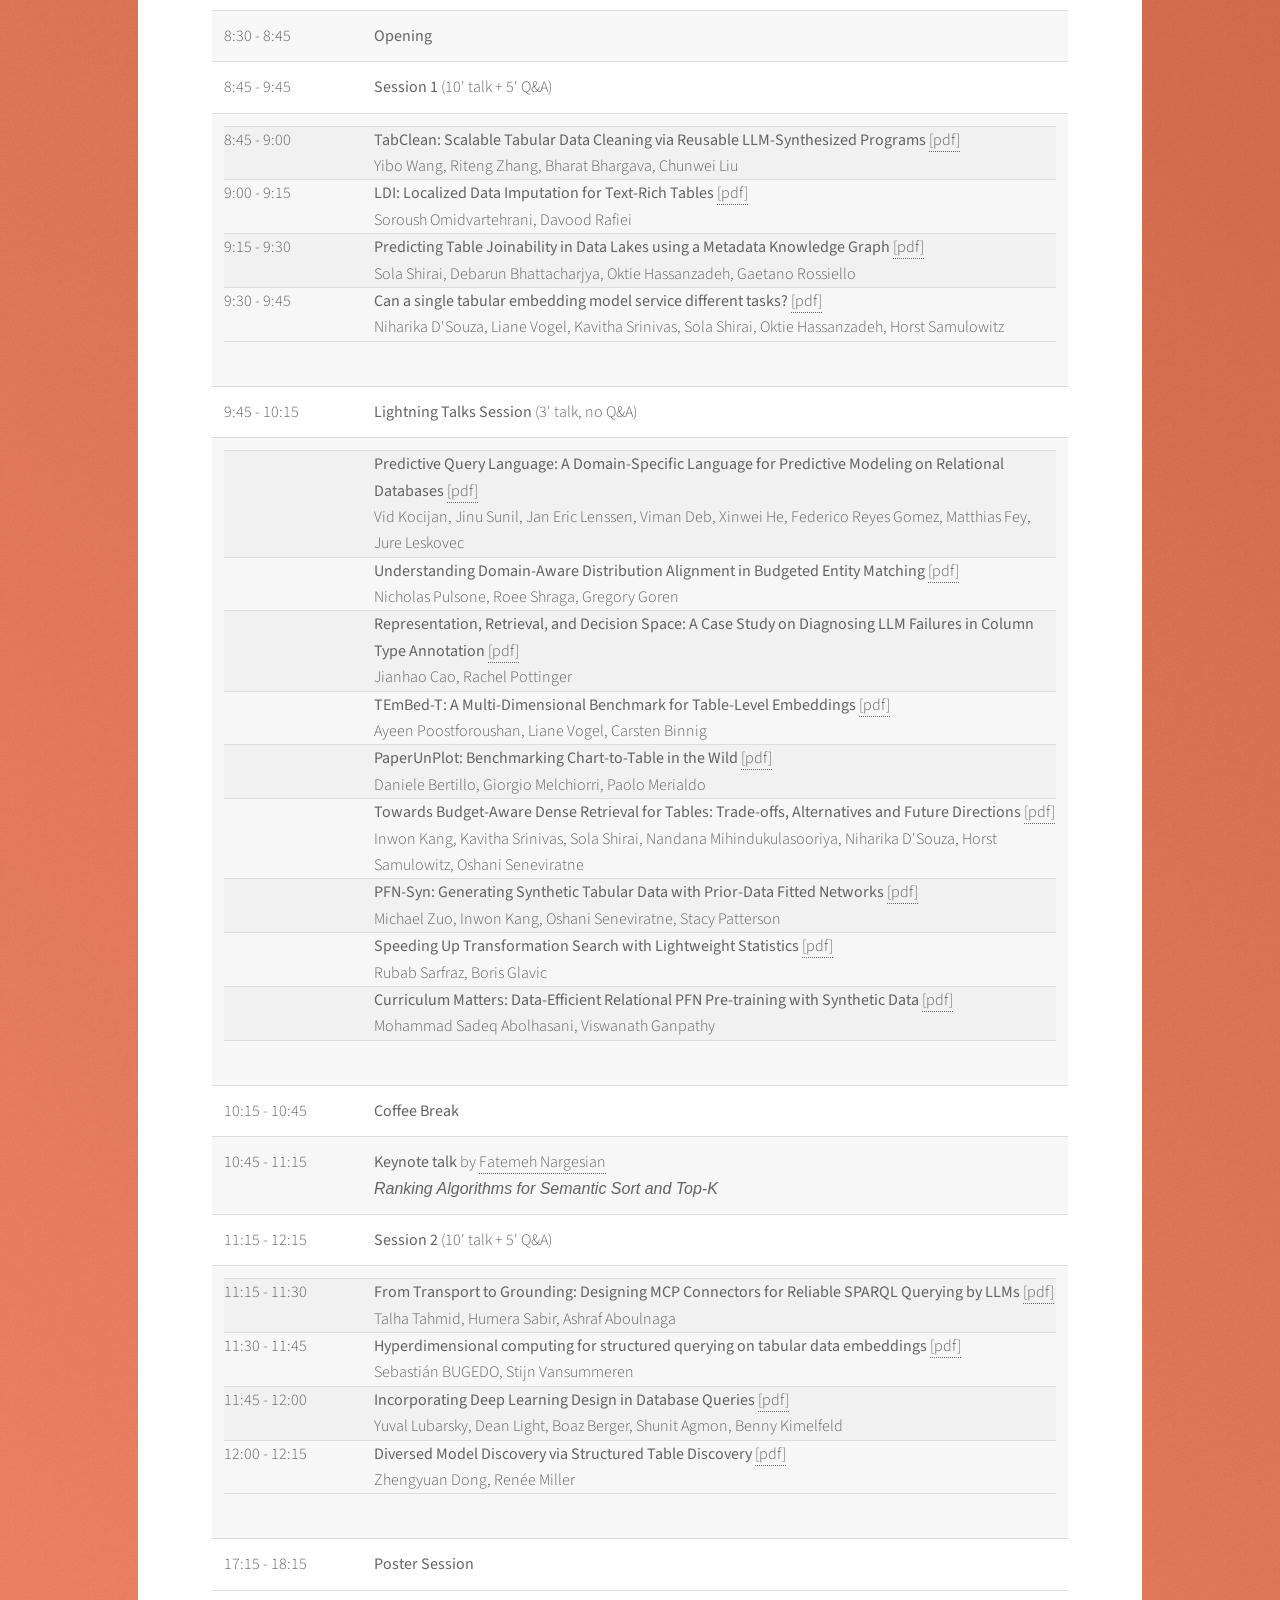
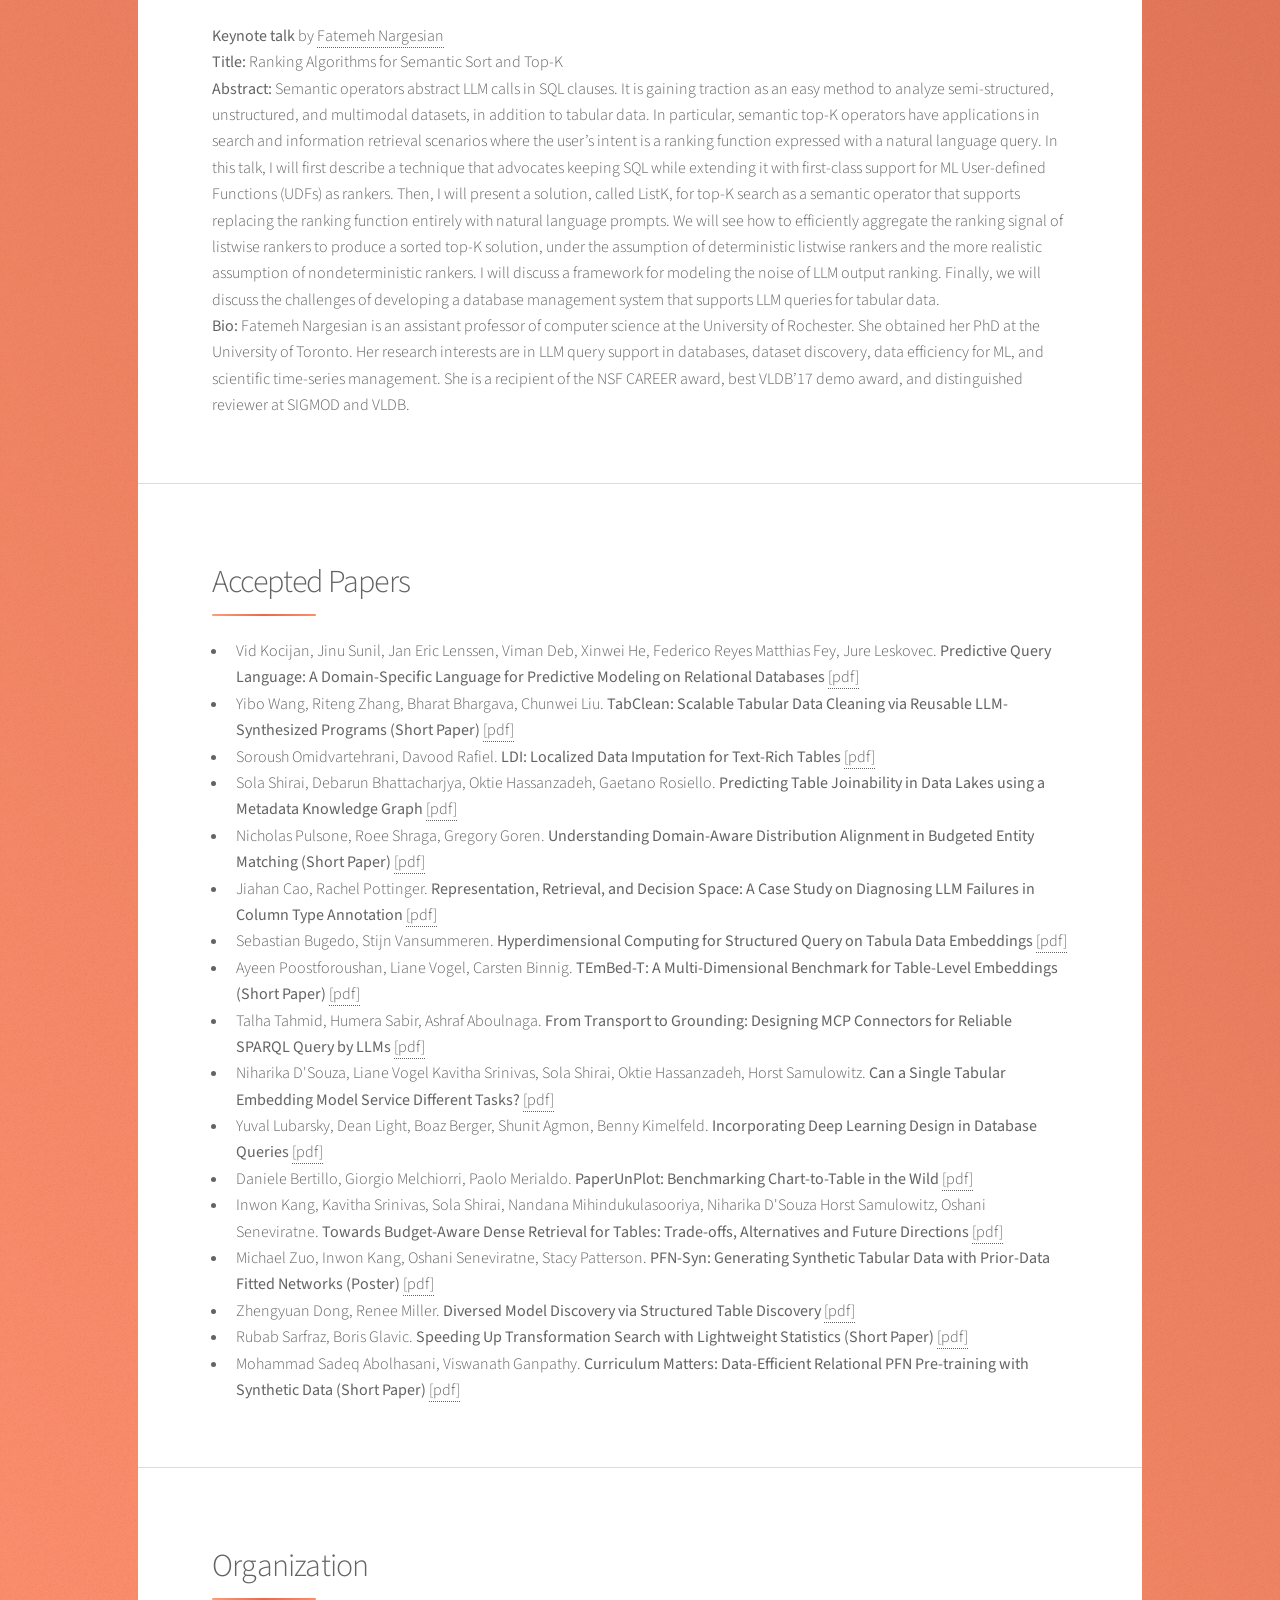
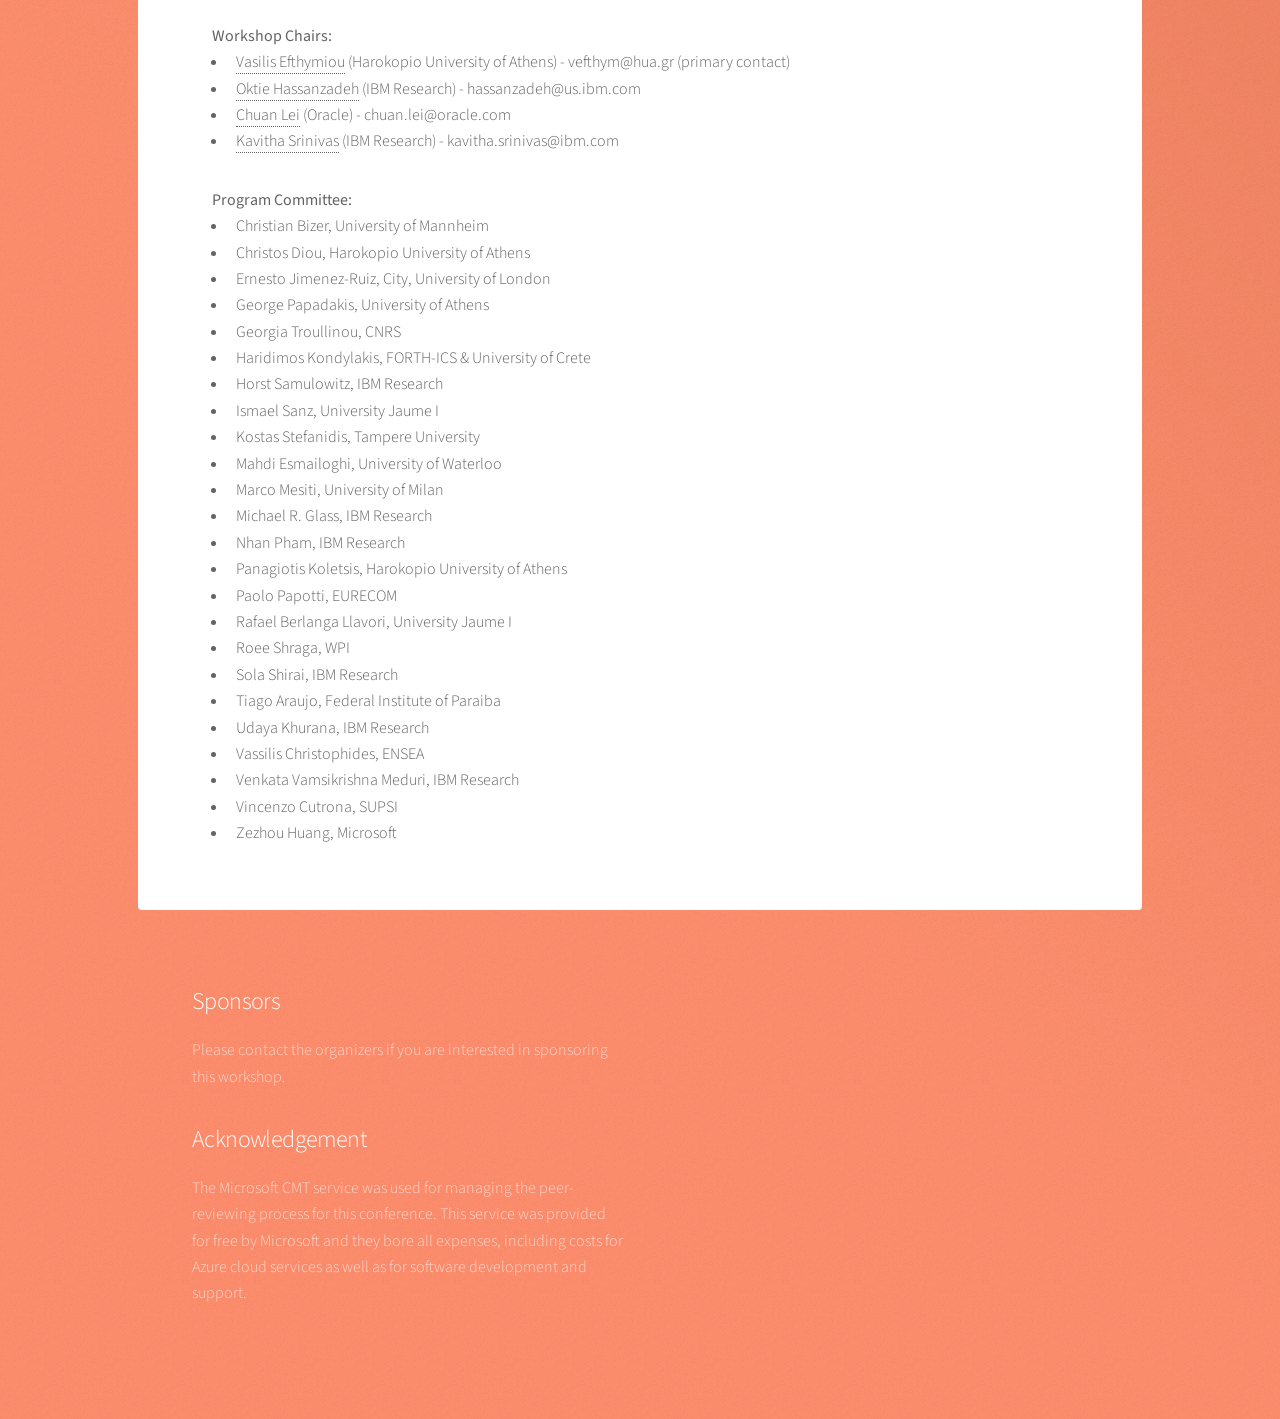
==== commit 53703a46: "workshop schedule, keynote, papers" ====
--- a/index.html
+++ b/index.html
@@ -266,232 +266,222 @@
 					<header class="major">
 						<h2>Program</h2>
 					</header>
-					<p>The program will be announced closer to the workshop date.</p>
-					<!-- <table>
-						<td width="150"> 8:45 - 10:00 </td>
-						<td> <b>Session 1</b> </td>
+					<table>
+						<tr>
+							<td width="150">8:30 - 8:45</td>
+							<td><b>Opening</b></td>
+						</tr>
+						<tr>
+							<td width="150">8:45 - 9:45</td>
+							<td><b>Session 1</b> (10' talk + 5' Q&A)</td>
+						</tr>
 						<tr>
 							<td colspan="2">
-
 								<table class="viz">
 									<tr>
 										<td width="150">8:45 - 9:00</td>
-										<td><b>Introduction</b></td>
-									</tr>
-									<tr>
-										<td>9:00 - 9:30</td>
-										<td> <b>Keynote talk</b> by
-											<a href="https://scholar.google.com/citations?user=nSyJu7EAAAAJ&hl=en">Kavitha
-												Srinivas</a>
-											<br></b>
-											<b><i>Do we need tabular foundation models?</i></b>
+										<td>
+											<b>TabClean: Scalable Tabular Data Cleaning via Reusable LLM-Synthesized Programs</b>
+											<a href="papers/TaDA26_2.pdf">[pdf]</a>
+											<br>
+											Yibo Wang, Riteng Zhang, Bharat Bhargava, Chunwei Liu
+										</td>
+									</tr>
+									<tr>
+										<td>9:00 - 9:15</td>
+										<td>
+											<b>LDI: Localized Data Imputation for Text-Rich Tables</b>
+											<a href="papers/TaDA26_3.pdf">[pdf]</a>
+											<br>
+											Soroush Omidvartehrani, Davood Rafiei
+										</td>
+									</tr>
+									<tr>
+										<td>9:15 - 9:30</td>
+										<td>
+											<b>Predicting Table Joinability in Data Lakes using a Metadata Knowledge Graph</b>
+											<a href="papers/TaDA26_4.pdf">[pdf]</a>
+											<br>
+											Sola Shirai, Debarun Bhattacharjya, Oktie Hassanzadeh, Gaetano Rossiello
 										</td>
 									</tr>
 									<tr>
 										<td>9:30 - 9:45</td>
 										<td>
-											<b>A Vision for SQL-Based Relational Deep Learning</b>
-											<a href="papers/TaDA25_3.pdf">[pdf]</a>
-											<br>
-											Fahim Shahriar Khan, Ashraf Aboulnaga
-										</td>
-									</tr>
-									<tr>
-										<td>9:45 - 10:00</td>
-										<td>
-											<b>From Features to Structure: Task-Aware Graph Construction for Relational
-												and Tabular Learning with GNNs</b>
-											<a href="papers/TaDA25_5.pdf">[pdf]</a>
-											<br>
-											Tamara Cucumides, Floris Geerts
+											<b>Can a single tabular embedding model service different tasks?</b>
+											<a href="papers/TaDA26_11.pdf">[pdf]</a>
+											<br>
+											Niharika D'Souza, Liane Vogel, Kavitha Srinivas, Sola Shirai, Oktie Hassanzadeh, Horst Samulowitz
 										</td>
 									</tr>
 								</table>
 							</td>
 						</tr>
 						<tr>
-							<td width="150">10:00 - 11:00 </td>
-							<td> <b>Coffee Break + Poster Session</b></td>
+							<td width="150">9:45 - 10:15</td>
+							<td><b>Lightning Talks Session</b> (3' talk, no Q&A)</td>
 						</tr>
 						<tr>
 							<td colspan="2">
-
 								<table class="viz">
 									<tr>
 										<td width="150"></td>
 										<td>
-											<b>Relationship Detection on Tabular Data Using Statistical Analysis and
-												Large Language Models</b>
-											<a href="papers/TaDA25_11.pdf">[pdf]</a>
-											<br>
-											Panagiotis Koletsis, Christos Panagiotopoulos, Georgios Papadopoulos,
-											Vasilis Efthymiou
-										</td>
-									</tr>
-									<tr>
-										<td width="150"></td>
-										<td>
-											<b>Improving Column Type Annotation Using Large Language Models</b>
-											<a href="papers/TaDA25_2.pdf">[pdf]</a>
-											<br>
-											Amir Babamahmoudi, Davood Rafiei, Mario Nascimento
-										</td>
-									</tr>
-									<tr>
-										<td width="150"></td>
-										<td>
-											<b>Query Plan Generation for Table Question Answering</b>
-											<a href="papers/TaDA25_9.pdf">[pdf]</a>
-											<br>
-											Ivan Poddubny, Nikita Dorodnykh
-										</td>
-									</tr>
-									<tr>
-										<td width="150"></td>
-										<td>
-											<b>Table Header Recognition Based on Large Language Models</b>
-											<a href="papers/TaDA25_14.pdf">[pdf]</a>
-											<br>
-											Ilya I. Okhotin, Nikita Dorodnykh
-										</td>
-									</tr>
-									<tr>
-										<td width="150"></td>
-										<td>
-											<b>TOPJoin: A Context-Aware Multi-Criteria Approach for Joinable Column
-												Search</b>
-											<a href="papers/TaDA25_15.pdf">[pdf]</a>
-											<br>
-											Harsha Kokel, Aamod Kathiwada, Tejaswini Pedapanti, Haritha Ananthakrishnan,
-											Oktie Hassanzadeh, Horst Samulowitz, Kavitha Srinivas
-										</td>
-									</tr>
-									<tr>
-										<td width="150"></td>
-										<td>
-											<b>Evaluating SQL Selection/Projection over Table Embeddings</b>
-											<a href="papers/TaDA25_4.pdf">[pdf]</a>
-											<br>
-											Mariam Mellouli, Paolo Papotti
-										</td>
-									</tr>
-									<tr>
-										<td width="150"></td>
-										<td>
-											<b>Optimizing Source Selection for Tuple-Value Discovery</b>
-											<a href="papers/TaDA25_6.pdf">[pdf]</a>
-											<br>
-											Ahmad Fares, Georgia Troullinou, Silviu Maniu, Sihem Amer-Yahia
-										</td>
-									</tr>
-									<tr>
-										<td width="150"></td>
-										<td>
-											<b>Universal Embeddings of Tabular Data</b>
-											<a href="papers/TaDA25_7.pdf">[pdf]</a>
-											<br>
-											Astrid Franz, Frederik Hoppe, Marianne Michaelis, Udo Göbel
-										</td>
-									</tr>
-									<tr>
-										<td width="150"></td>
-										<td>
-											<b>SemForest: Semantic-Aware Ontology Generation with Foundation Models</b>
-											<a href="papers/TaDA25_8.pdf">[pdf]</a>
-											<br>
-											Guohui Guan, Sachin Konan, Larry Rudolph, Chang Ge
-										</td>
-									</tr>
-
+											<b>Predictive Query Language: A Domain-Specific Language for Predictive Modeling on Relational Databases</b>
+											<a href="papers/TaDA26_1.pdf">[pdf]</a>
+											<br>
+											Vid Kocijan, Jinu Sunil, Jan Eric Lenssen, Viman Deb, Xinwei He, Federico Reyes Gomez, Matthias Fey, Jure Leskovec
+										</td>
+									</tr>
+									<tr>
+										<td></td>
+										<td>
+											<b>Understanding Domain-Aware Distribution Alignment in Budgeted Entity Matching</b>
+											<a href="papers/TaDA26_5.pdf">[pdf]</a>
+											<br>
+											Nicholas Pulsone, Roee Shraga, Gregory Goren
+										</td>
+									</tr>
+									<tr>
+										<td></td>
+										<td>
+											<b>Representation, Retrieval, and Decision Space: A Case Study on Diagnosing LLM Failures in Column Type Annotation</b>
+											<a href="papers/TaDA26_6.pdf">[pdf]</a>
+											<br>
+											Jianhao Cao, Rachel Pottinger
+										</td>
+									</tr>
+									<tr>
+										<td></td>
+										<td>
+											<b>TEmBed-T: A Multi-Dimensional Benchmark for Table-Level Embeddings</b>
+											<a href="papers/TaDA26_9.pdf">[pdf]</a>
+											<br>
+											Ayeen Poostforoushan, Liane Vogel, Carsten Binnig
+										</td>
+									</tr>
+									<tr>
+										<td></td>
+										<td>
+											<b>PaperUnPlot: Benchmarking Chart-to-Table in the Wild</b>
+											<a href="papers/TaDA26_13.pdf">[pdf]</a>
+											<br>
+											Daniele Bertillo, Giorgio Melchiorri, Paolo Merialdo
+										</td>
+									</tr>
+									<tr>
+										<td></td>
+										<td>
+											<b>Towards Budget-Aware Dense Retrieval for Tables: Trade-offs, Alternatives and Future Directions</b>
+											<a href="papers/TaDA26_14.pdf">[pdf]</a>
+											<br>
+											Inwon Kang, Kavitha Srinivas, Sola Shirai, Nandana Mihindukulasooriya, Niharika D'Souza, Horst Samulowitz, Oshani Seneviratne
+										</td>
+									</tr>
+									<tr>
+										<td></td>
+										<td>
+											<b>PFN-Syn: Generating Synthetic Tabular Data with Prior-Data Fitted Networks</b>
+											<a href="papers/TaDA26_16.pdf">[pdf]</a>
+											<br>
+											Michael Zuo, Inwon Kang, Oshani Seneviratne, Stacy Patterson
+										</td>
+									</tr>
+									<tr>
+										<td></td>
+										<td>
+											<b>Speeding Up Transformation Search with Lightweight Statistics</b>
+											<a href="papers/TaDA26_18.pdf">[pdf]</a>
+											<br>
+											Rubab Sarfraz, Boris Glavic
+										</td>
+									</tr>
+									<tr>
+										<td></td>
+										<td>
+											<b>Curriculum Matters: Data-Efficient Relational PFN Pre-training with Synthetic Data</b>
+											<a href="papers/TaDA26_19.pdf">[pdf]</a>
+											<br>
+											Mohammad Sadeq Abolhasani, Viswanath Ganpathy
+										</td>
+									</tr>
 								</table>
 							</td>
 						</tr>
-
-						<tr>
-							<td width="150">11:00 - 12:00 </td>
-							<td> <b>Session 2</b> </td>
+						<tr>
+							<td width="150">10:15 - 10:45</td>
+							<td><b>Coffee Break</b></td>
+						</tr>
+						<tr>
+							<td width="150">10:45 - 11:15</td>
+							<td>
+								<b>Keynote talk</b> by
+								<a href="https://fnargesian.com/">Fatemeh Nargesian</a>
+								<br>
+								<b><i>Ranking Algorithms for Semantic Sort and Top-K</i></b>
+							</td>
+						</tr>
+						<tr>
+							<td width="150">11:15 - 12:15</td>
+							<td><b>Session 2</b> (10' talk + 5' Q&A)</td>
 						</tr>
 						<tr>
 							<td colspan="2">
-
 								<table class="viz">
 									<tr>
-										<td width="150">11:00 - 11:15</td>
-										<td>
-											<b>StructText: A Synthetic Table-to-Text Approach for Benchmark Generation
-												with Multi-Dimensional Evaluation</b>
-											<a href="papers/TaDA25_13.pdf">[pdf]</a>
-											<br>
-											Satyananda Kashyap, Sola Shirai, Nandana Mihindukulasooriya, Horst
-											Samulowitz
-										</td>
-									</tr>
-									<tr>
-										<td>11:15 - 11:30</td>
-										<td>
-											<b>Towards Fine-Grained Extraction of Scientific Claims from Heterogeneous
-												Tables Using Large Language Models</b>
-											<a href="papers/TaDA25_16	.pdf">[pdf]</a>
-											<br>
-											Daniele Bertillo, Laks V.S. Lakshmanan, Paolo Merialdo, Divesh Srivastava
-										</td>
-									</tr>
-									<tr>
-										<td>11:30 - 12:00</td>
-
-										<td> <b>Keynote talk</b> by
-											<a href="https://papotti.eurecom.io">Paolo Papotti</a>
-											<br>
-											<b><i>Reinforcement Learning to enable Reasoning LLMs for Text2SQL</i></b>
-										</td>
-
+										<td width="150">11:15 - 11:30</td>
+										<td>
+											<b>From Transport to Grounding: Designing MCP Connectors for Reliable SPARQL Querying by LLMs</b>
+											<a href="papers/TaDA26_10.pdf">[pdf]</a>
+											<br>
+											Talha Tahmid, Humera Sabir, Ashraf Aboulnaga
+										</td>
+									</tr>
+									<tr>
+										<td>11:30 - 11:45</td>
+										<td>
+											<b>Hyperdimensional computing for structured querying on tabular data embeddings</b>
+											<a href="papers/TaDA26_8.pdf">[pdf]</a>
+											<br>
+											Sebastián BUGEDO, Stijn Vansummeren
+										</td>
+									</tr>
+									<tr>
+										<td>11:45 - 12:00</td>
+										<td>
+											<b>Incorporating Deep Learning Design in Database Queries</b>
+											<a href="papers/TaDA26_12.pdf">[pdf]</a>
+											<br>
+											Yuval Lubarsky, Dean Light, Boaz Berger, Shunit Agmon, Benny Kimelfeld
+										</td>
+									</tr>
+									<tr>
+										<td>12:00 - 12:15</td>
+										<td>
+											<b>Diversed Model Discovery via Structured Table Discovery</b>
+											<a href="papers/TaDA26_17.pdf">[pdf]</a>
+											<br>
+											Zhengyuan Dong, Renée Miller
+										</td>
 									</tr>
 								</table>
-								<p>
-									<b>Keynote talk</b> by
-									<a href="https://papotti.eurecom.io">Paolo Papotti</a> <br>
-									<b>Title: </b>Reinforcement Learning to enable Reasoning LLMs for Text2SQL<br>
-									<b>Abstract:</b>
-									The ability to interact with complex databases using natural language (NL) is a key
-									step in democratizing data access, a long-standing goal in the enterprise world.
-									While Large Language Models (LLMs) have shown remarkable promise in translating NL
-									questions into SQL queries (Text2QL), their performance stall when faced with the
-									complexities of real-world enterprise databases. This talk will report a promising
-									solution to enhance the reasoning capabilities of LLMs for this task. Our
-									"Think2SQL" methodology investigates various strategies for improving LLM
-									performance, including Zero-Shot Learning (ZSL), Supervised Fine-Tuning (SFT), and
-									Reinforcement Learning (RL). RL, using rewards crafted around SQL execution
-									accuracy, significantly boosts the performance of small LLMs, achieving results
-									comparable to those of much larger models on complex datasets. Finally, we will
-									highlight the path forward for Text2SQL systems capable of navigating the nuances of
-									human language, such as ambiguity, in a real-world enterprise context.
-									<br>
-									<b>Bio:</b>
-									Paolo Papotti is a Professor at EURECOM (France) since 2017 and the holder of a
-									Chair of Artificial Intelligence at the 3IA Institute since 2024. He got his PhD
-									from Roma Tre University (Italy) in 2007 and had research positions at the Qatar
-									Computing Research Institute (Qatar) and Arizona State University (USA). His
-									research is focused on data management and NLP. He has authored more than 150
-									publications and his work has been recognized with best paper awards (CIKM 2024,
-									ISWC 2024), best demo awards (SIGMOD 2015, DBA 2020, SIGMOD 2022), and Google
-									Faculty Research awards (2016, 2020).
-								</p>
-								<p>
-									<b>Keynote talk</b> by
-									<a href="https://scholar.google.com/citations?user=nSyJu7EAAAAJ&hl=en">Kavitha
-										Srinivas</a>
-									<br>
-									<b>Title: </b>Do we need tabular foundation models?<br>
-									<b>Bio:</b>
-									Kavitha Srinivas is a Senior Research Scientist at IBM Research. Her current
-									interests are in the space of semantics and data management; such as how to leverage
-									LLMs to perform data discovery, predictive modeling, table retrieval etc.
-								</p>
 							</td>
 						</tr>
-
-
-					</table> -->
+						<tr>
+							<td width="150">17:15 - 18:15</td>
+							<td><b>Poster Session</b></td>
+						</tr>
+					</table>
+					<p>
+						<b>Keynote talk</b> by
+						<a href="https://fnargesian.com/">Fatemeh Nargesian</a><br>
+						<b>Title: </b>Ranking Algorithms for Semantic Sort and Top-K<br>
+						<b>Abstract:</b>
+						Semantic operators abstract LLM calls in SQL clauses. It is gaining traction as an easy method to analyze semi-structured, unstructured, and multimodal datasets, in addition to tabular data. In particular, semantic top-K operators have applications in search and information retrieval scenarios where the user’s intent is a ranking function expressed with a natural language query. In this talk, I will first describe a technique that advocates keeping SQL while extending it with first-class support for ML User-defined Functions (UDFs) as rankers. Then, I will present a solution, called ListK, for top-K search as a semantic operator that supports replacing the ranking function entirely with natural language prompts. We will see how to efficiently aggregate the ranking signal of listwise rankers to produce a sorted top-K solution, under the assumption of deterministic listwise rankers and the more realistic assumption of nondeterministic rankers. I will discuss a framework for modeling the noise of LLM output ranking. Finally, we will discuss the challenges of developing a database management system that supports LLM queries for tabular data.
+						<br>
+						<b>Bio:</b>
+						Fatemeh Nargesian is an assistant professor of computer science at the University of Rochester. She obtained her PhD at the University of Toronto. Her research interests are in LLM query support in databases, dataset discovery, data efficiency for ML, and scientific time-series management. She is a recipient of the NSF CAREER award, best VLDB’17 demo award, and distinguished reviewer at SIGMOD and VLDB.
+					</p>
 				</div>
 			</section>
 
@@ -505,25 +495,23 @@
 					 					<!-- <p>The joint proceedings of VLDB 2023 workshops are available here: <a
 							href="https://ceur-ws.org/Vol-3462/">https://ceur-ws.org/Vol-3462/</a>.</p>  -->
 					<ul>
-						<li>Vid Kocijan, Jinu Sunil, Jan Eric Lenssen, Viman Deb, Xinwei He, Federico Reyes Matthias Fey, Jure Leskovec. <b>Predictive Query Language: A Domain-Specific Language for Predictive Modeling on Relational Databases</b> </li>
-						<li>Yibo Wang, Riteng Zhang, Bharat Bhargava, Chunwei Liu. <b>TabClean: Scalable Tabular Data Cleaning via Reusable LLM-Synthesized Programs (Short Paper)</b> </li>
-						<li>Soroush Omidvartehrani, Davood Rafiel. <b>LDI: Localized Data Imputation for Text-Rich Tables</b> </li>
-						<li>Sola Shirai, Debarun Bhattacharjya, Oktie Hassanzadeh, Gaetano Rosiello. <b>Predicting Table Joinability in Data Lakes using a Metadata Knowledge Graph	</b></li>
-						<li>Nicholas Pulsone, Roee Shraga, Gregory Goren. <b>Understanding Domain-Aware Distribution Alignment in Budgeted Entity Matching (Short Paper)</b></li>
-						<li>Jiahan Cao, Rachel Pottinger. <b>Representation, Retrieval, and Decision Space: A Case Study on Diagnosing LLM Failures in Column Type Annotation</b> </li>
-						<li>Sebastian Bugedo, Stijn Vansummeren. <b>Hyperdimensional Computing for Structured Query on Tabula Data Embeddings</b> </li>
-						<li>Ayeen Poostforoushan, Liane Vogel, Carsten Binnig. <b>TEmBed-T: A Multi-Dimensional Benchmark for Table-Level Embeddings (Short Paper)</b> </li>
-						<li>Talha Tahmid, Humera Sabir, Ashraf Aboulnaga. <b>From Transport to Grounding: Designing MCP Connectors for Reliable SPARQL Query by LLMs</b> </li>
-						<li>Niharika D'Souza, Liane Vogel Kavitha Srinivas, Sola Shirai, Oktie Hassanzadeh, Horst Samulowitz. <b>Can a Single Tabular Embedding Model Service Different Tasks?</b> </li>
-						<li>Yuval Lubarsky, Dean Light, Boaz Berger, Shunit Agmon, Benny Kimelfeld. <b>Incorporating Deep Learning Design in Database Queries</b></li>
-						<li>Daniele Bertillo, Giorgio Melchiorri, Paolo Merialdo. <b>PaperUnPlot: Benchmarking Chart-to-Table in the Wild</b> </li>
-						<li>Inwon Kang, Kavitha Srinivas, Sola Shirai, Nandana Mihindukulasooriya, Niharika D'Souza Horst Samulowitz, Oshani Seneviratne. <b>Towards Budget-Aware Dense Retrieval for Tables: Trade-offs, Alternatives and Future Directions</b></li>
-						<li>Michael Zuo, Inwon Kang, Oshani Seneviratne, Stacy Patterson. <b>PFN-Syn: Generating Synthetic Tabular Data with Prior-Data Fitted Networks (Poster)</b> </li>
-						<li>Zhengyuan Dong, Renee Miller. <b>Diversed Model Discovery via Structured Table Discovery</b> </li>
-						<li>Rubab Sarfraz, Boris Glavic. <b>Speeding Up Transformation Search with Lightweight Statistics (Short Paper)</b></li>
-						<li>Mohammad Sadeq Abolhasani, Viswanath Ganpathy. <b>Curriculum Matters: Data-Efficient Relational PFN Pre-training with Synthetic Data (Short Paper)</b></li>
-						<!-- <li>Alex Bäuerle, Cagatay Demiralp, Michael Stonebraker. <b>Humboldt: Metadata-Driven Extensible
-								Data Discovery</b> <a href="papers/TaDA.14.pdf">[pdf]</a> </li> -->
+						<li>Vid Kocijan, Jinu Sunil, Jan Eric Lenssen, Viman Deb, Xinwei He, Federico Reyes Matthias Fey, Jure Leskovec. <b>Predictive Query Language: A Domain-Specific Language for Predictive Modeling on Relational Databases</b> <a href="papers/TaDA26_1.pdf">[pdf]</a></li>
+						<li>Yibo Wang, Riteng Zhang, Bharat Bhargava, Chunwei Liu. <b>TabClean: Scalable Tabular Data Cleaning via Reusable LLM-Synthesized Programs (Short Paper)</b> <a href="papers/TaDA26_2.pdf">[pdf]</a></li>
+						<li>Soroush Omidvartehrani, Davood Rafiel. <b>LDI: Localized Data Imputation for Text-Rich Tables</b> <a href="papers/TaDA26_3.pdf">[pdf]</a></li>
+						<li>Sola Shirai, Debarun Bhattacharjya, Oktie Hassanzadeh, Gaetano Rosiello. <b>Predicting Table Joinability in Data Lakes using a Metadata Knowledge Graph</b> <a href="papers/TaDA26_4.pdf">[pdf]</a></li>
+						<li>Nicholas Pulsone, Roee Shraga, Gregory Goren. <b>Understanding Domain-Aware Distribution Alignment in Budgeted Entity Matching (Short Paper)</b> <a href="papers/TaDA26_5.pdf">[pdf]</a></li>
+						<li>Jiahan Cao, Rachel Pottinger. <b>Representation, Retrieval, and Decision Space: A Case Study on Diagnosing LLM Failures in Column Type Annotation</b> <a href="papers/TaDA26_6.pdf">[pdf]</a></li>
+						<li>Sebastian Bugedo, Stijn Vansummeren. <b>Hyperdimensional Computing for Structured Query on Tabula Data Embeddings</b> <a href="papers/TaDA26_8.pdf">[pdf]</a></li>
+						<li>Ayeen Poostforoushan, Liane Vogel, Carsten Binnig. <b>TEmBed-T: A Multi-Dimensional Benchmark for Table-Level Embeddings (Short Paper)</b> <a href="papers/TaDA26_9.pdf">[pdf]</a></li>
+						<li>Talha Tahmid, Humera Sabir, Ashraf Aboulnaga. <b>From Transport to Grounding: Designing MCP Connectors for Reliable SPARQL Query by LLMs</b> <a href="papers/TaDA26_10.pdf">[pdf]</a></li>
+						<li>Niharika D'Souza, Liane Vogel Kavitha Srinivas, Sola Shirai, Oktie Hassanzadeh, Horst Samulowitz. <b>Can a Single Tabular Embedding Model Service Different Tasks?</b> <a href="papers/TaDA26_11.pdf">[pdf]</a></li>
+						<li>Yuval Lubarsky, Dean Light, Boaz Berger, Shunit Agmon, Benny Kimelfeld. <b>Incorporating Deep Learning Design in Database Queries</b> <a href="papers/TaDA26_12.pdf">[pdf]</a></li>
+						<li>Daniele Bertillo, Giorgio Melchiorri, Paolo Merialdo. <b>PaperUnPlot: Benchmarking Chart-to-Table in the Wild</b> <a href="papers/TaDA26_13.pdf">[pdf]</a></li>
+						<li>Inwon Kang, Kavitha Srinivas, Sola Shirai, Nandana Mihindukulasooriya, Niharika D'Souza Horst Samulowitz, Oshani Seneviratne. <b>Towards Budget-Aware Dense Retrieval for Tables: Trade-offs, Alternatives and Future Directions</b> <a href="papers/TaDA26_14.pdf">[pdf]</a></li>
+						<li>Michael Zuo, Inwon Kang, Oshani Seneviratne, Stacy Patterson. <b>PFN-Syn: Generating Synthetic Tabular Data with Prior-Data Fitted Networks (Poster)</b> <a href="papers/TaDA26_16.pdf">[pdf]</a></li>
+						<li>Zhengyuan Dong, Renee Miller. <b>Diversed Model Discovery via Structured Table Discovery</b> <a href="papers/TaDA26_17.pdf">[pdf]</a></li>
+						<li>Rubab Sarfraz, Boris Glavic. <b>Speeding Up Transformation Search with Lightweight Statistics (Short Paper)</b> <a href="papers/TaDA26_18.pdf">[pdf]</a></li>
+						<li>Mohammad Sadeq Abolhasani, Viswanath Ganpathy. <b>Curriculum Matters: Data-Efficient Relational PFN Pre-training with Synthetic Data (Short Paper)</b> <a href="papers/TaDA26_19.pdf">[pdf]</a></li>
 					</ul>
 				</div>
 			</section>
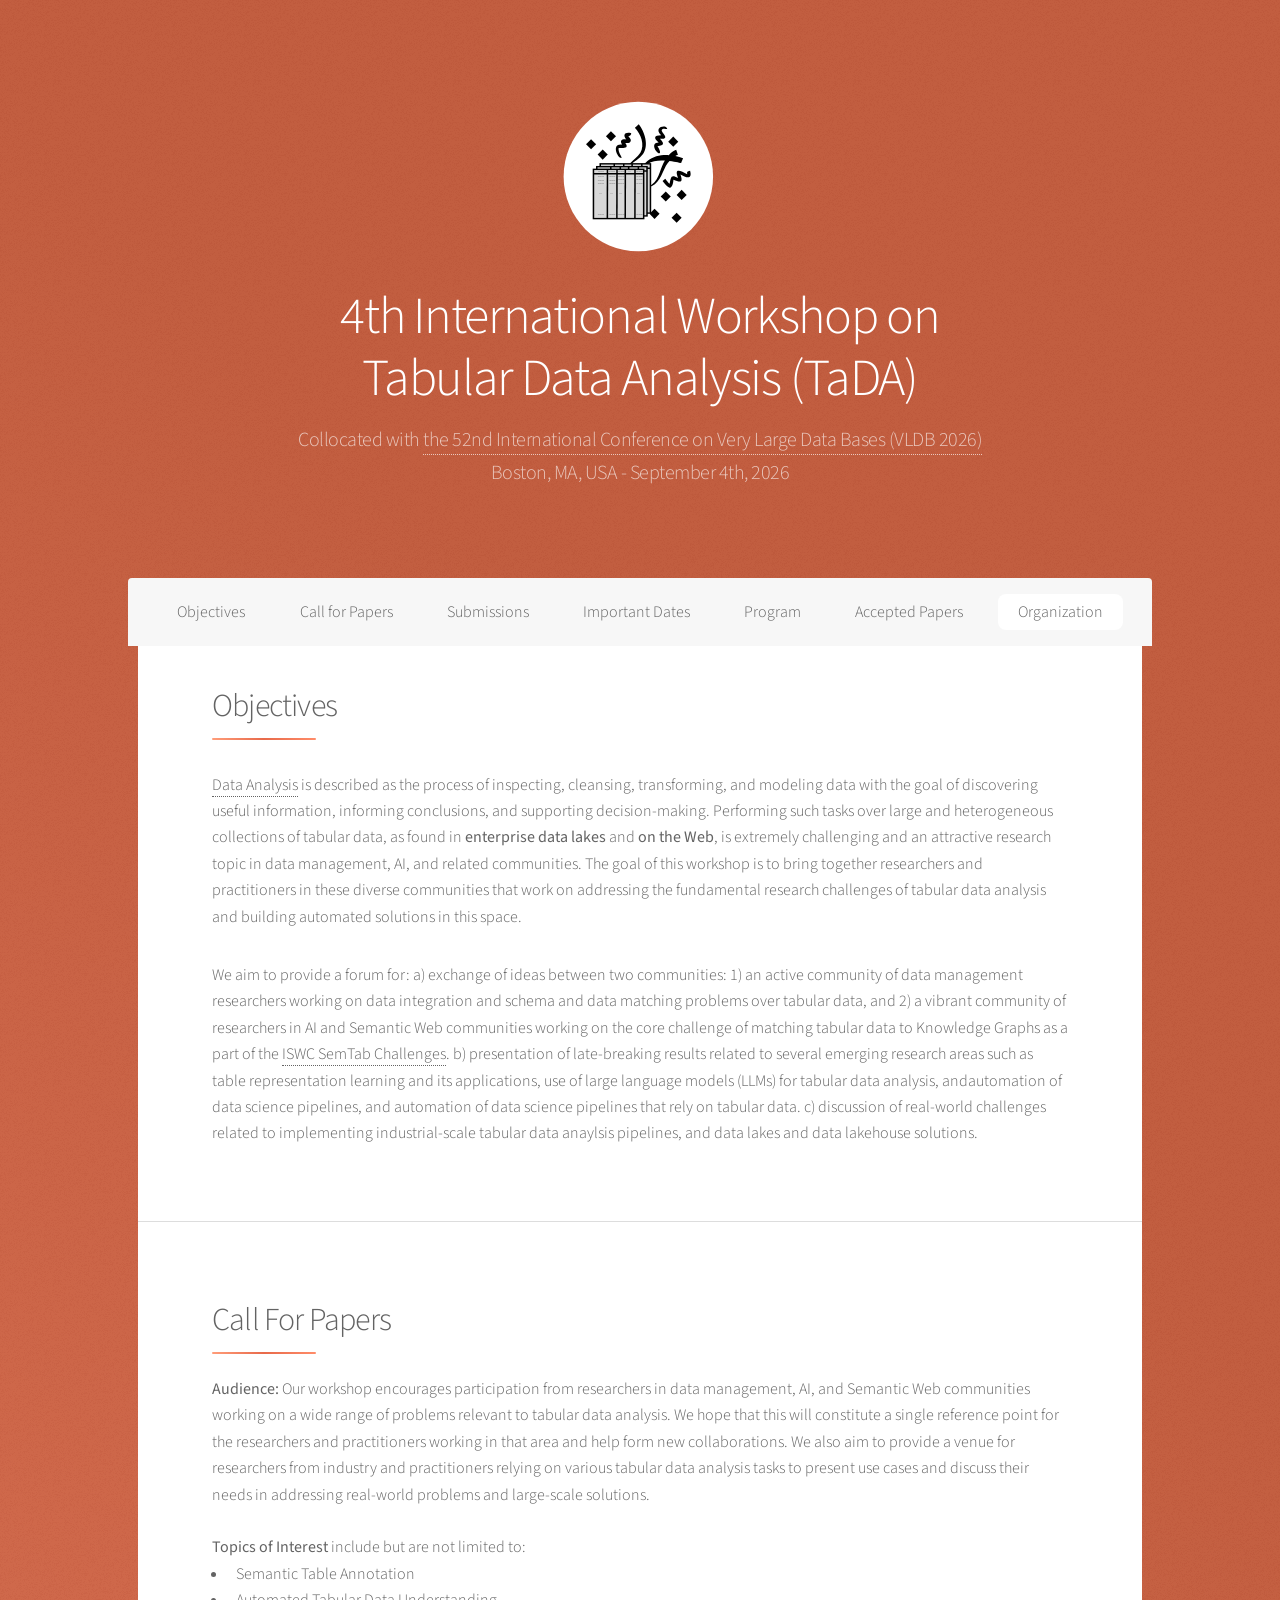
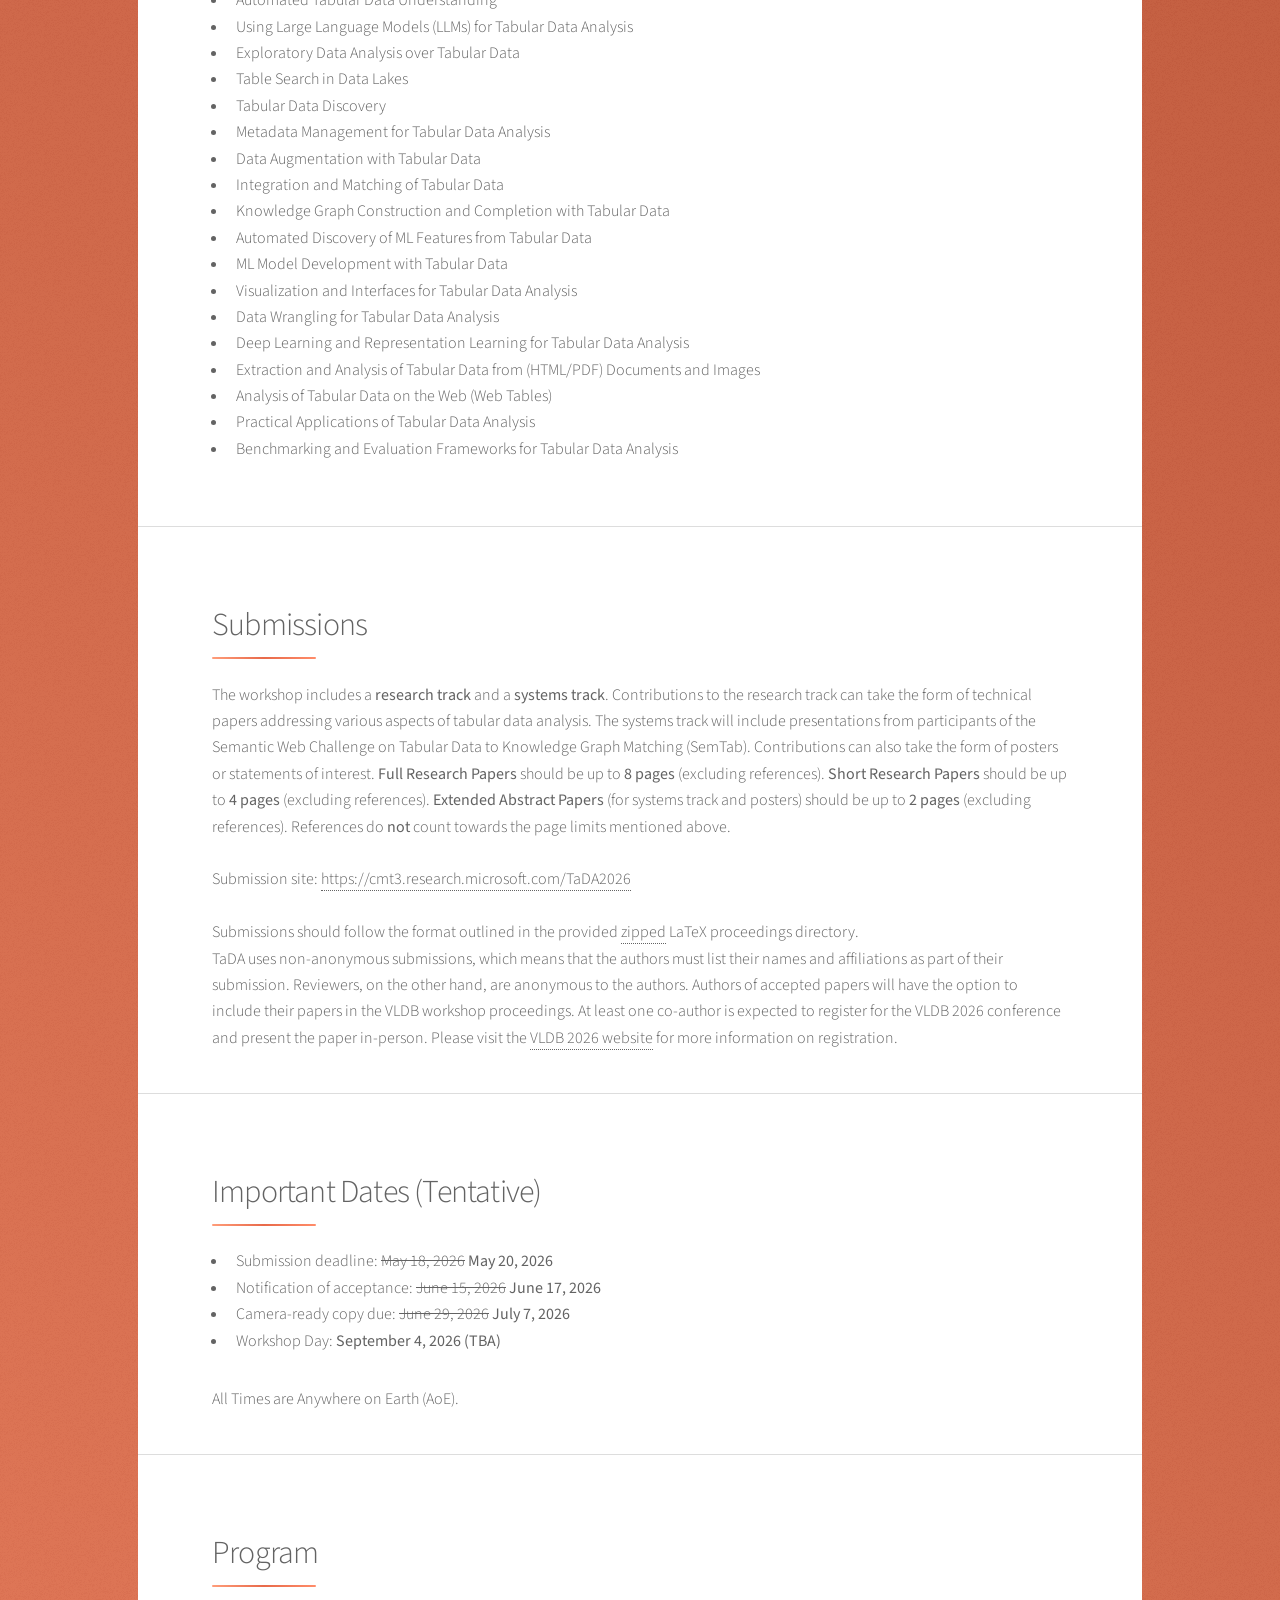
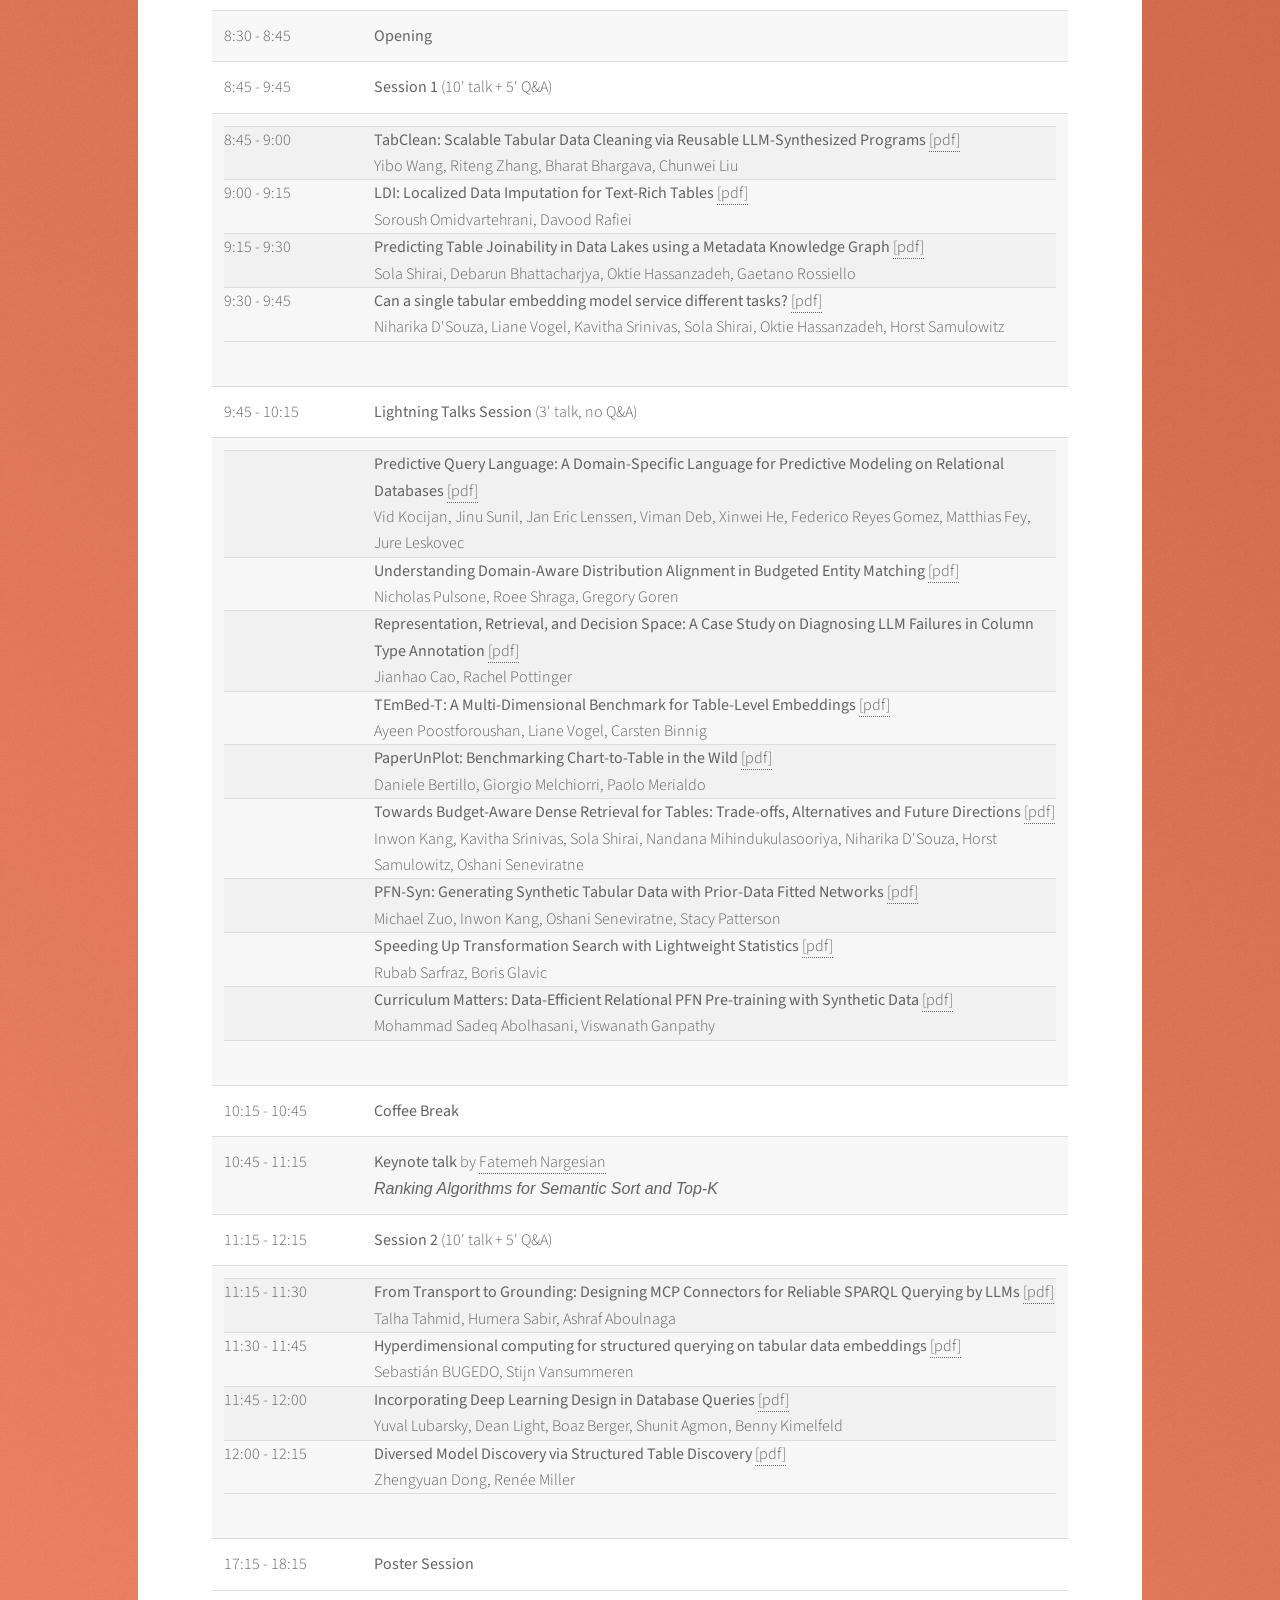
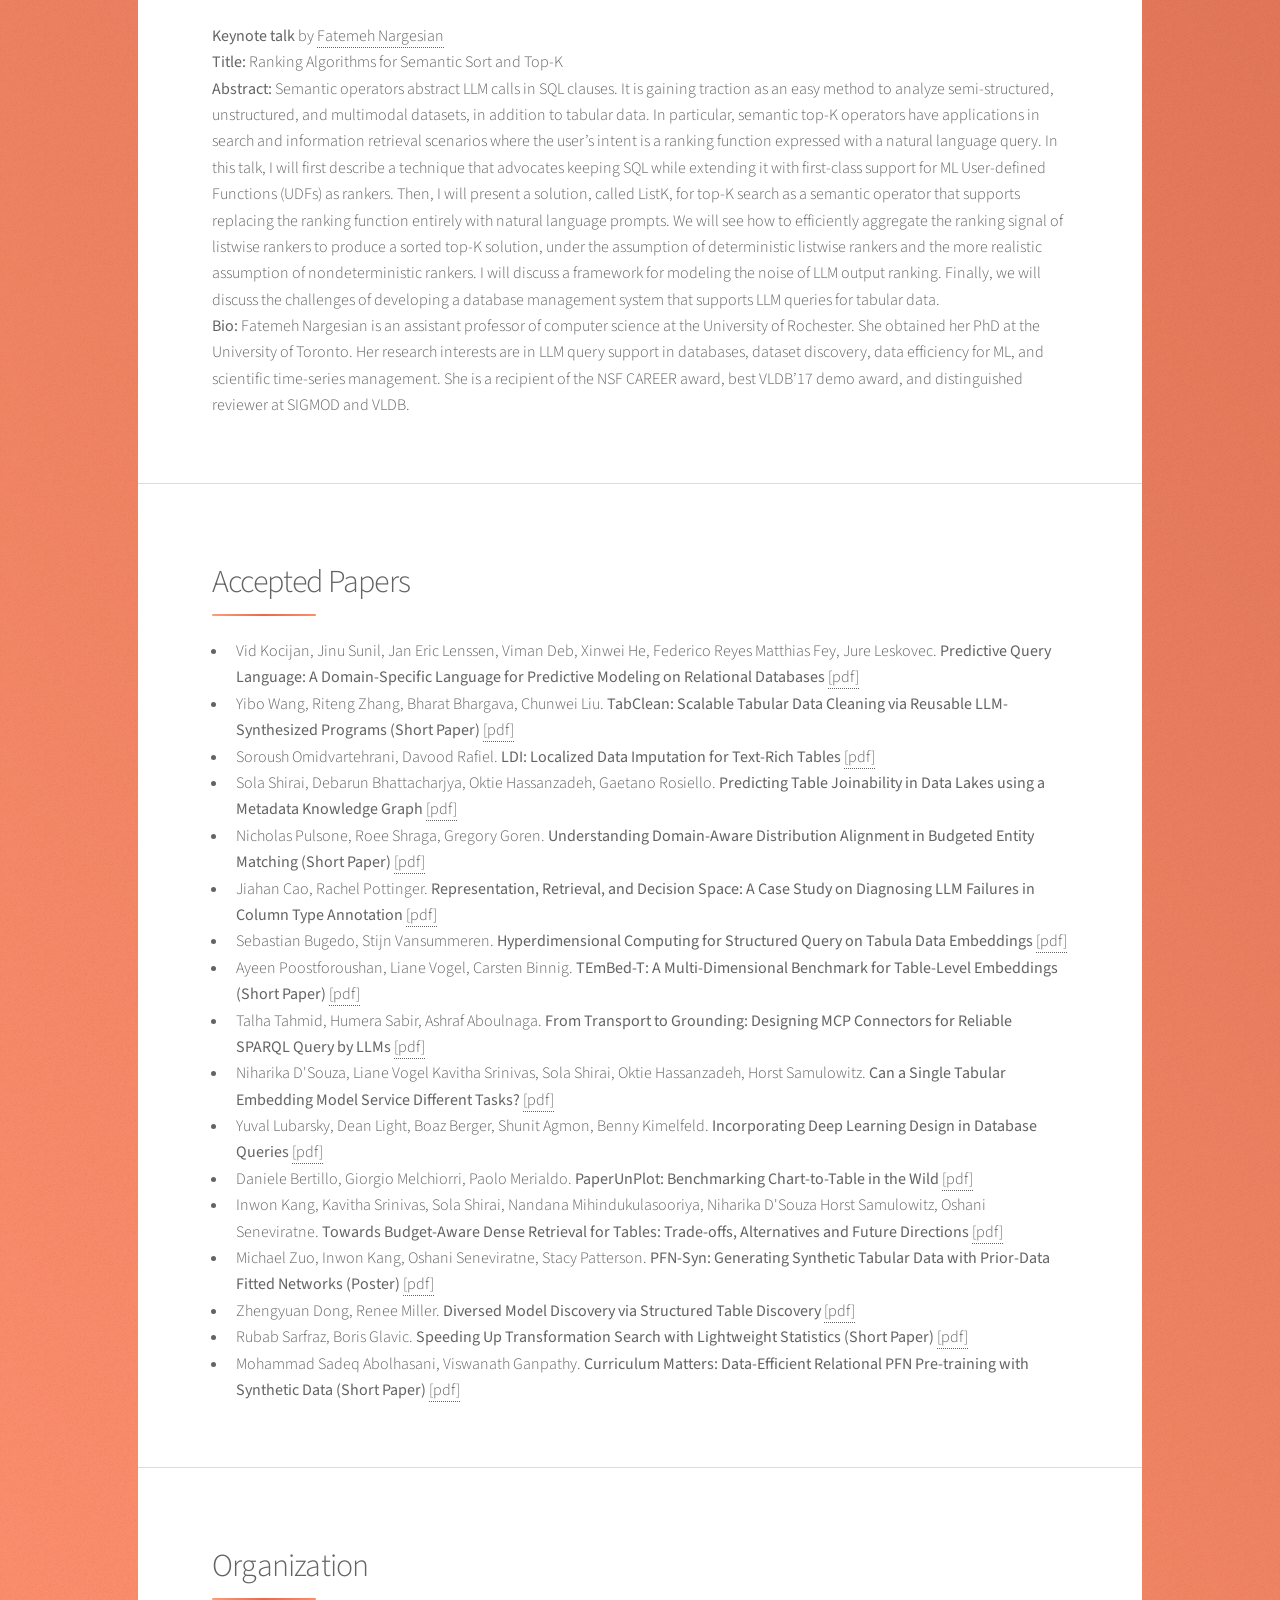
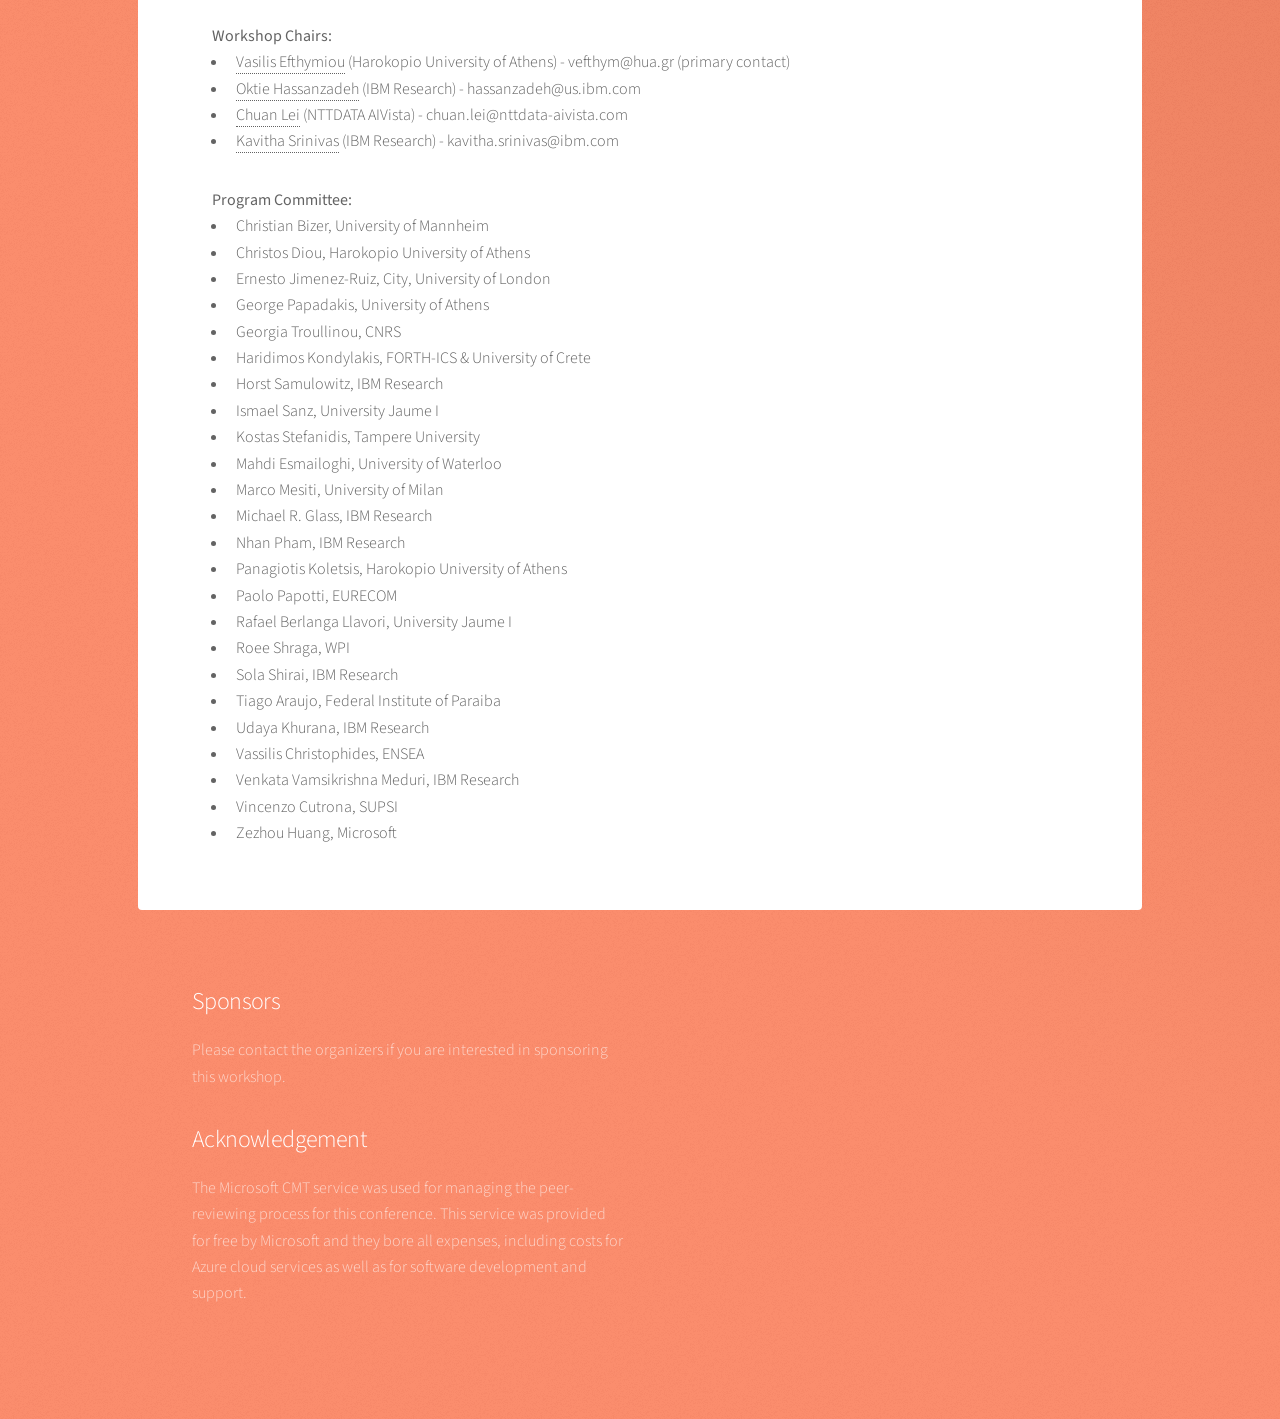
==== commit 4daa321b: "updated Chuan's affiliation" ====
--- a/index.html
+++ b/index.html
@@ -527,7 +527,7 @@
 					<ul>
 						<li><span itemprop="name"><a href="https://vefthym.dit.people.hua.gr/">Vasilis Efthymiou</a></span> (Harokopio University of Athens) - vefthym@hua.gr (primary contact)</li>
 						<li><span itemprop="name"><a href="https://research.ibm.com/people/oktie-hassanzadeh">Oktie Hassanzadeh</a></span> (IBM Research) - hassanzadeh@us.ibm.com</li>
-						<li><span itemprop="name"><a href="https://leichuan.github.io/">Chuan Lei</a></span> (Oracle) - chuan.lei@oracle.com</li>
+						<li><span itemprop="name"><a href="https://leichuan.github.io/">Chuan Lei</a></span> (NTTDATA AIVista) - chuan.lei@nttdata-aivista.com</li>
 						<li><span itemprop="name"><a href="https://researcher.watson.ibm.com/researcher/view.php?person=ibm-Kavitha.Srinivas">Kavitha Srinivas</a></span> (IBM Research) - kavitha.srinivas@ibm.com</li>
 					</ul>
 					 <b>Program Committee:</b>
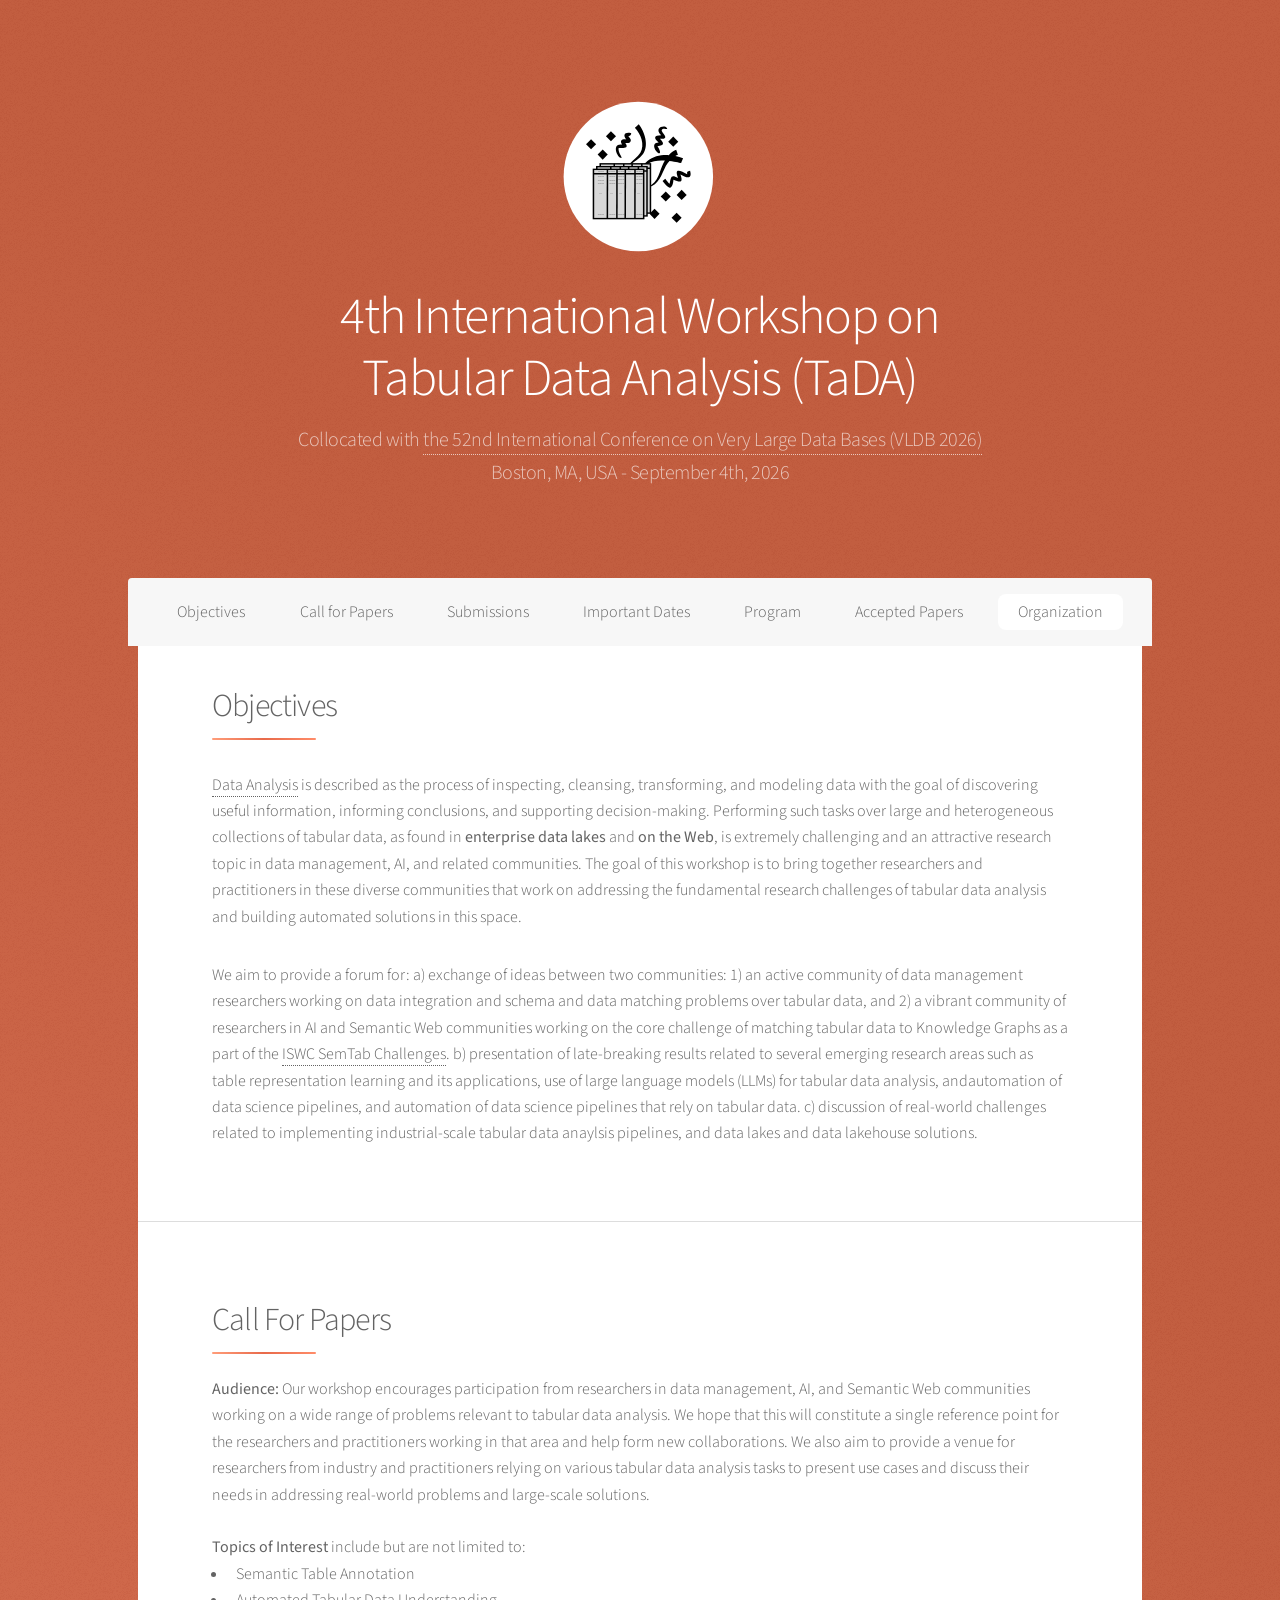
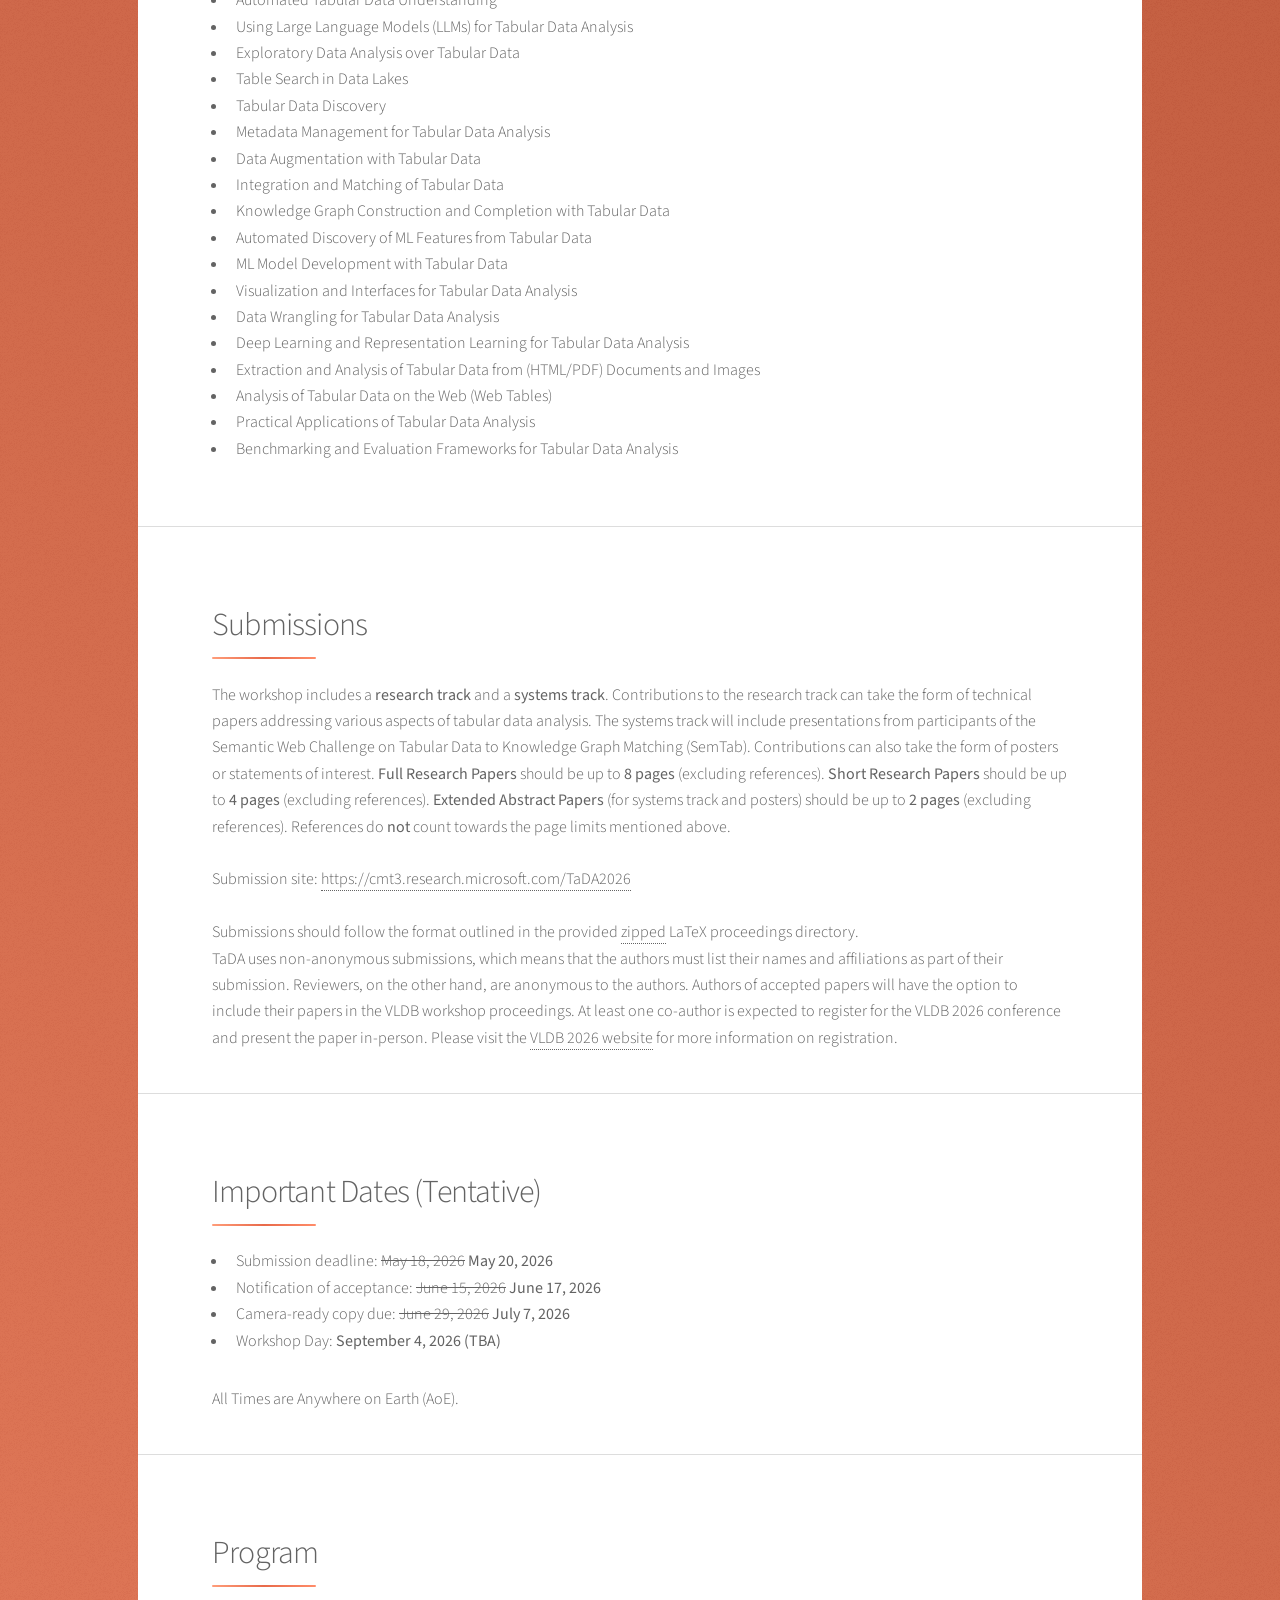
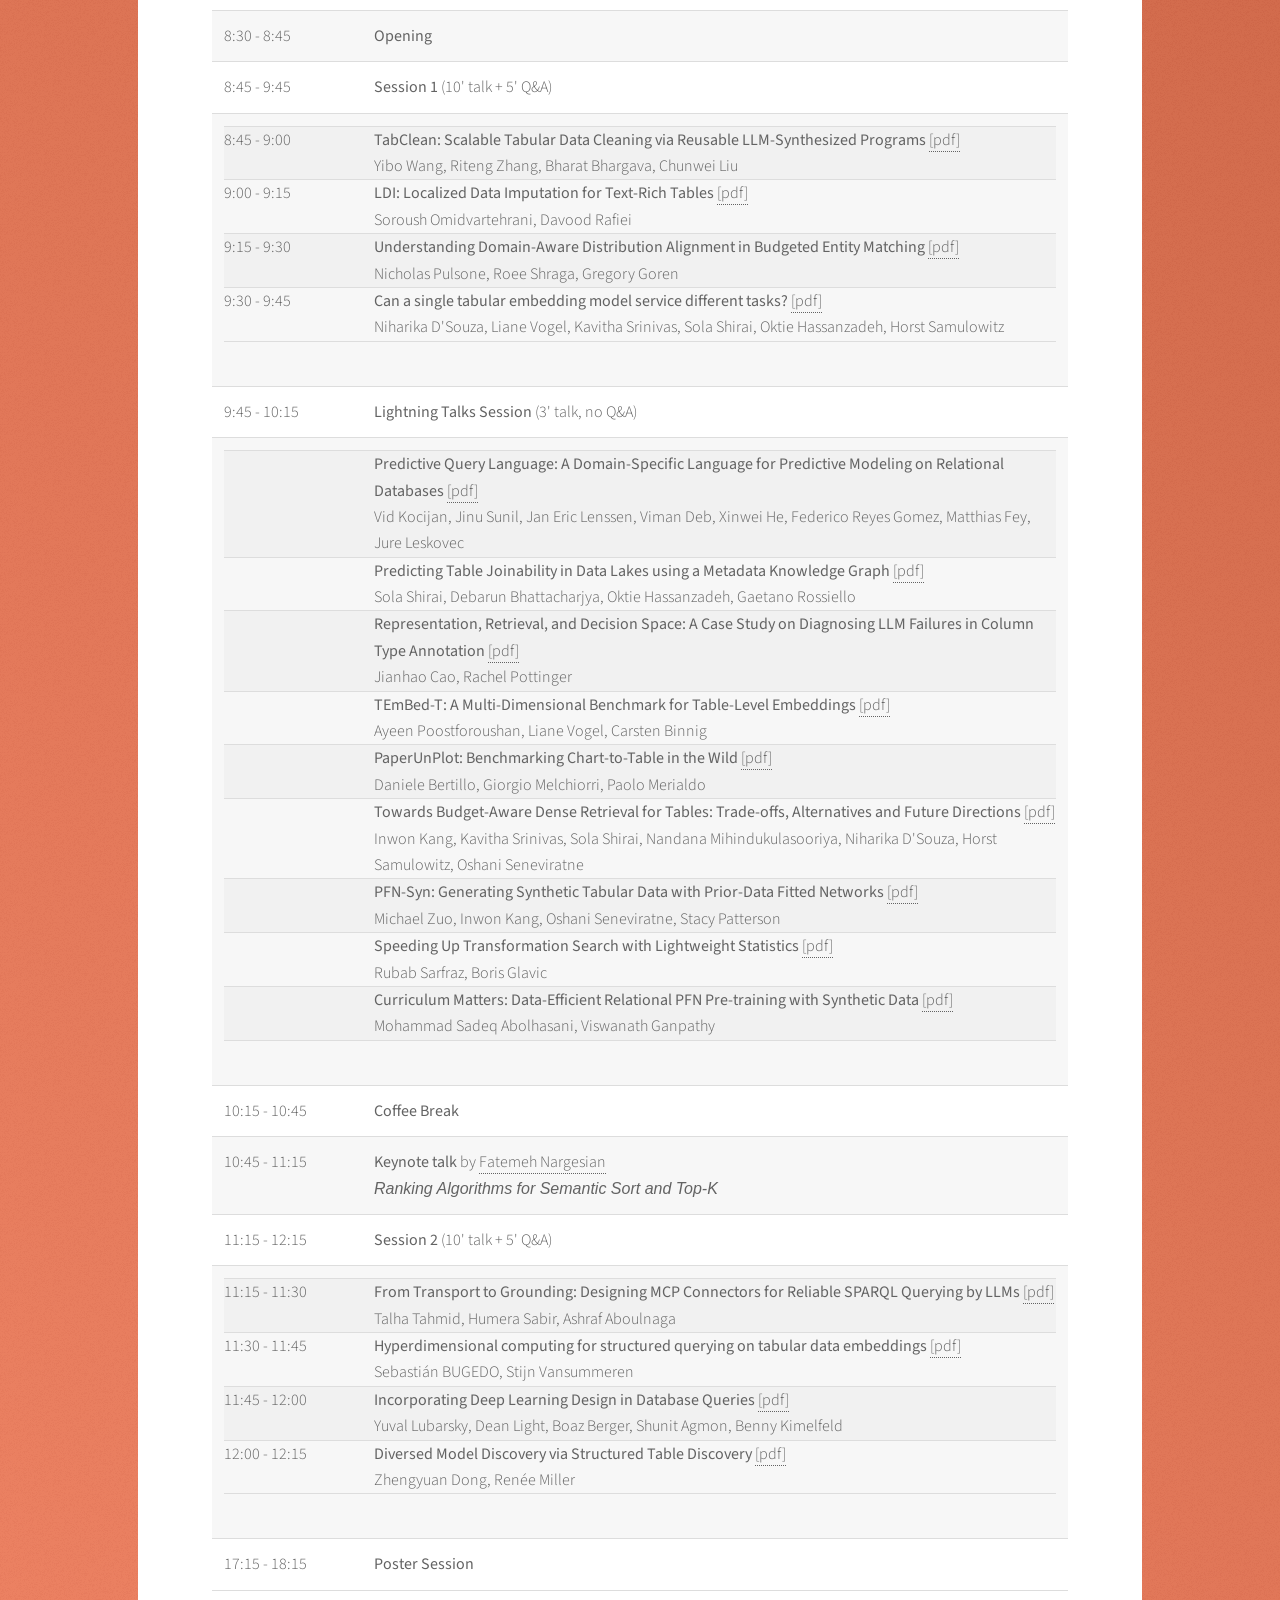
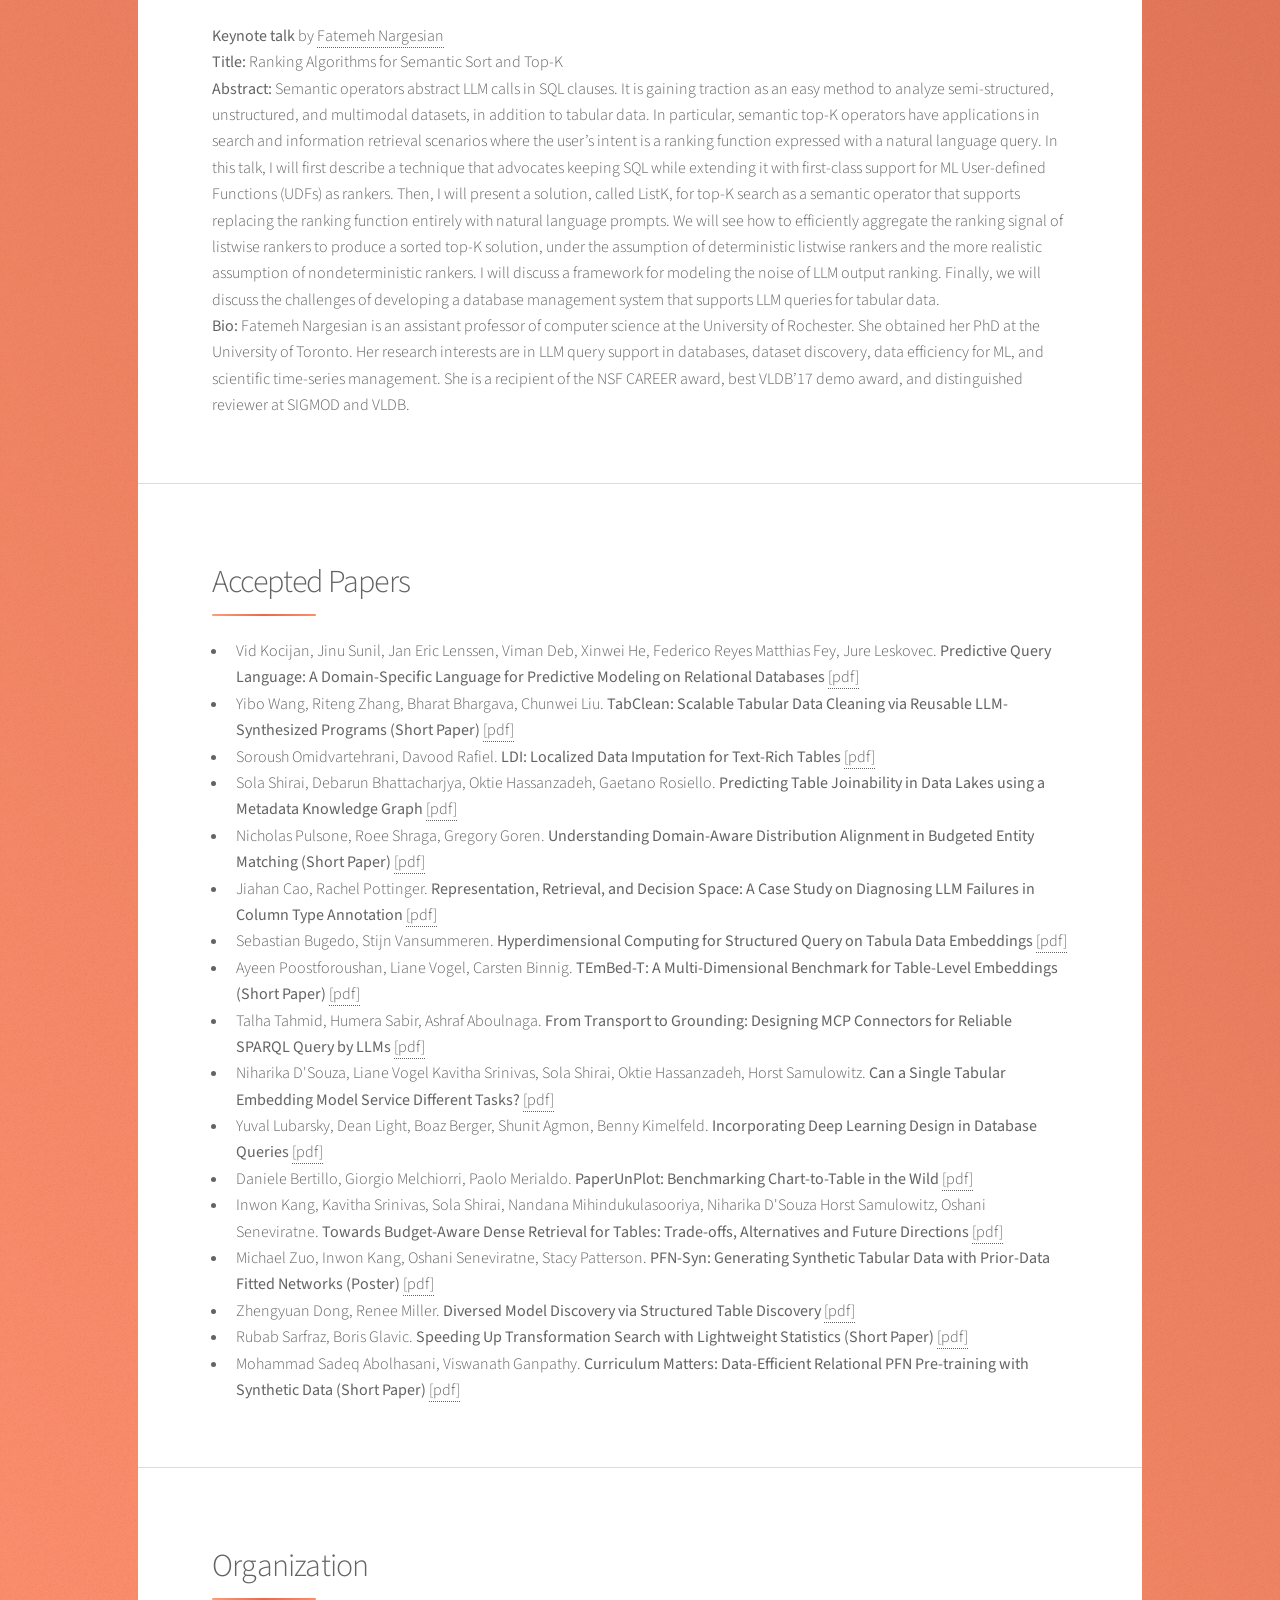
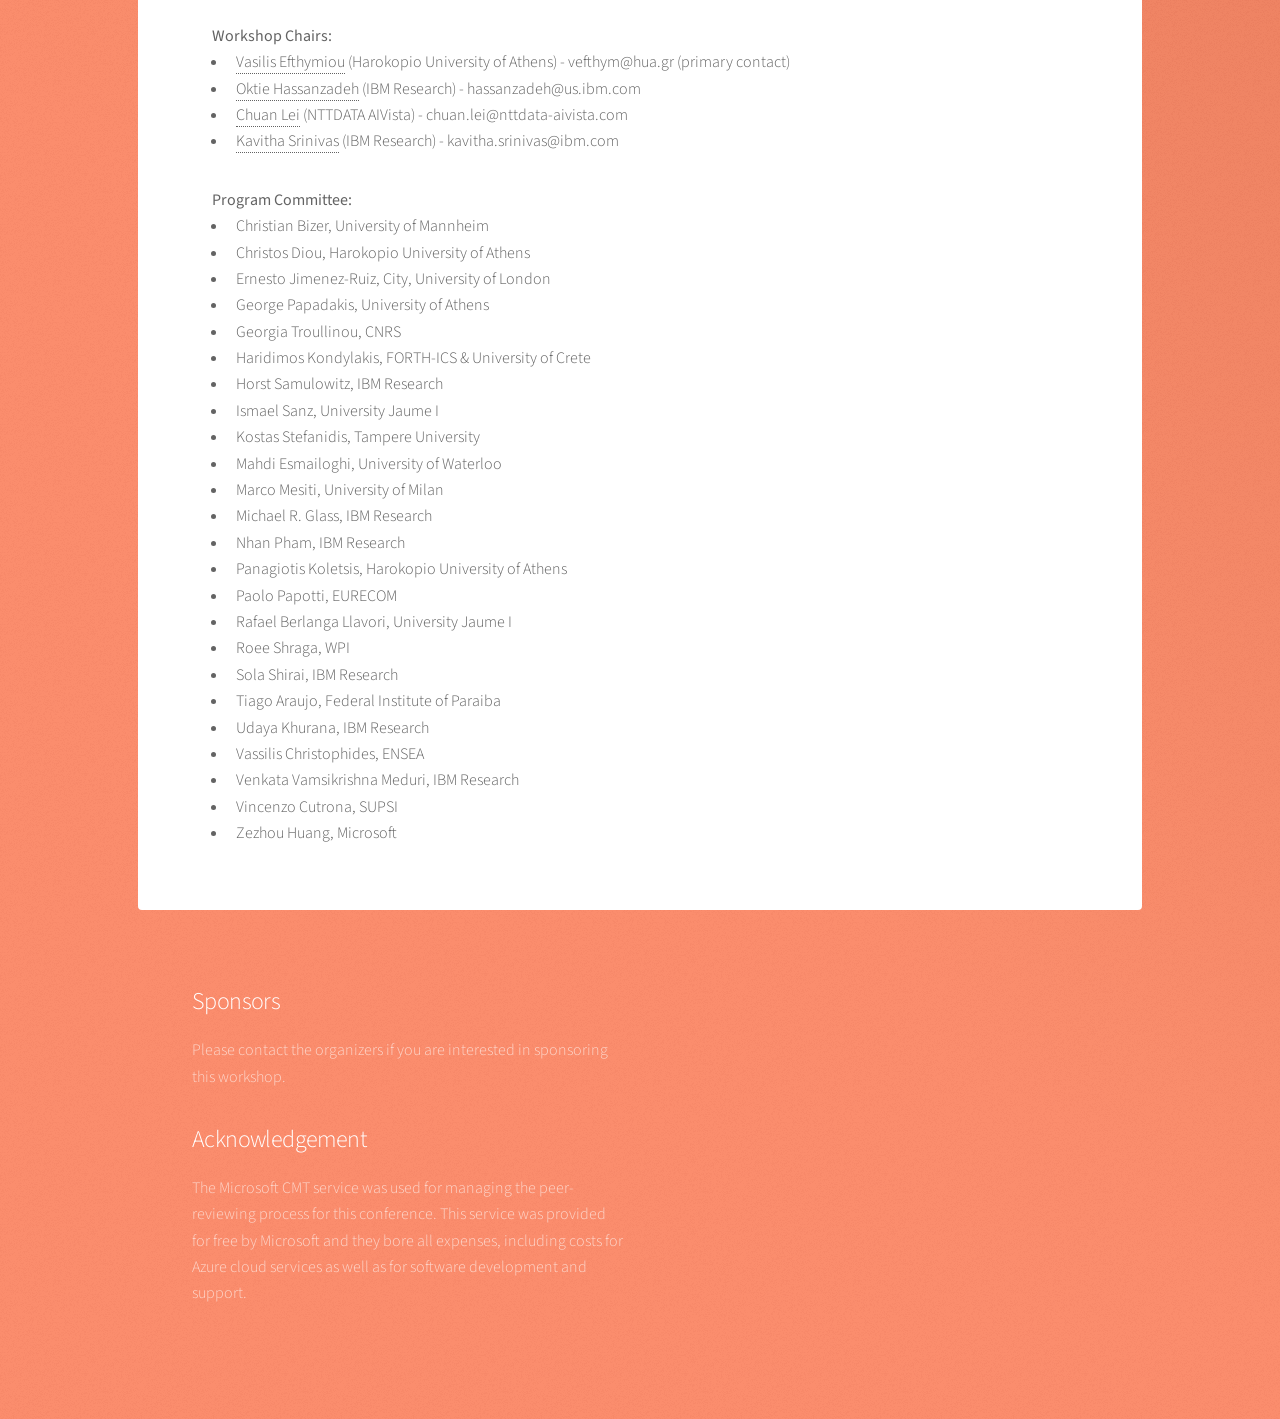
==== commit 7f81ba41: "Workshop program update." ====
--- a/index.html
+++ b/index.html
@@ -299,47 +299,47 @@
 									<tr>
 										<td>9:15 - 9:30</td>
 										<td>
+											<b>Understanding Domain-Aware Distribution Alignment in Budgeted Entity Matching</b>
+											<a href="papers/TaDA26_5.pdf">[pdf]</a>
+											<br>
+											Nicholas Pulsone, Roee Shraga, Gregory Goren
+										</td>
+									</tr>
+									<tr>
+										<td>9:30 - 9:45</td>
+										<td>
+											<b>Can a single tabular embedding model service different tasks?</b>
+											<a href="papers/TaDA26_11.pdf">[pdf]</a>
+											<br>
+											Niharika D'Souza, Liane Vogel, Kavitha Srinivas, Sola Shirai, Oktie Hassanzadeh, Horst Samulowitz
+										</td>
+									</tr>
+								</table>
+							</td>
+						</tr>
+						<tr>
+							<td width="150">9:45 - 10:15</td>
+							<td><b>Lightning Talks Session</b> (3' talk, no Q&A)</td>
+						</tr>
+						<tr>
+							<td colspan="2">
+								<table class="viz">
+									<tr>
+										<td width="150"></td>
+										<td>
+											<b>Predictive Query Language: A Domain-Specific Language for Predictive Modeling on Relational Databases</b>
+											<a href="papers/TaDA26_1.pdf">[pdf]</a>
+											<br>
+											Vid Kocijan, Jinu Sunil, Jan Eric Lenssen, Viman Deb, Xinwei He, Federico Reyes Gomez, Matthias Fey, Jure Leskovec
+										</td>
+									</tr>
+									<tr>
+										<td></td>
+										<td>
 											<b>Predicting Table Joinability in Data Lakes using a Metadata Knowledge Graph</b>
 											<a href="papers/TaDA26_4.pdf">[pdf]</a>
 											<br>
 											Sola Shirai, Debarun Bhattacharjya, Oktie Hassanzadeh, Gaetano Rossiello
-										</td>
-									</tr>
-									<tr>
-										<td>9:30 - 9:45</td>
-										<td>
-											<b>Can a single tabular embedding model service different tasks?</b>
-											<a href="papers/TaDA26_11.pdf">[pdf]</a>
-											<br>
-											Niharika D'Souza, Liane Vogel, Kavitha Srinivas, Sola Shirai, Oktie Hassanzadeh, Horst Samulowitz
-										</td>
-									</tr>
-								</table>
-							</td>
-						</tr>
-						<tr>
-							<td width="150">9:45 - 10:15</td>
-							<td><b>Lightning Talks Session</b> (3' talk, no Q&A)</td>
-						</tr>
-						<tr>
-							<td colspan="2">
-								<table class="viz">
-									<tr>
-										<td width="150"></td>
-										<td>
-											<b>Predictive Query Language: A Domain-Specific Language for Predictive Modeling on Relational Databases</b>
-											<a href="papers/TaDA26_1.pdf">[pdf]</a>
-											<br>
-											Vid Kocijan, Jinu Sunil, Jan Eric Lenssen, Viman Deb, Xinwei He, Federico Reyes Gomez, Matthias Fey, Jure Leskovec
-										</td>
-									</tr>
-									<tr>
-										<td></td>
-										<td>
-											<b>Understanding Domain-Aware Distribution Alignment in Budgeted Entity Matching</b>
-											<a href="papers/TaDA26_5.pdf">[pdf]</a>
-											<br>
-											Nicholas Pulsone, Roee Shraga, Gregory Goren
 										</td>
 									</tr>
 									<tr>
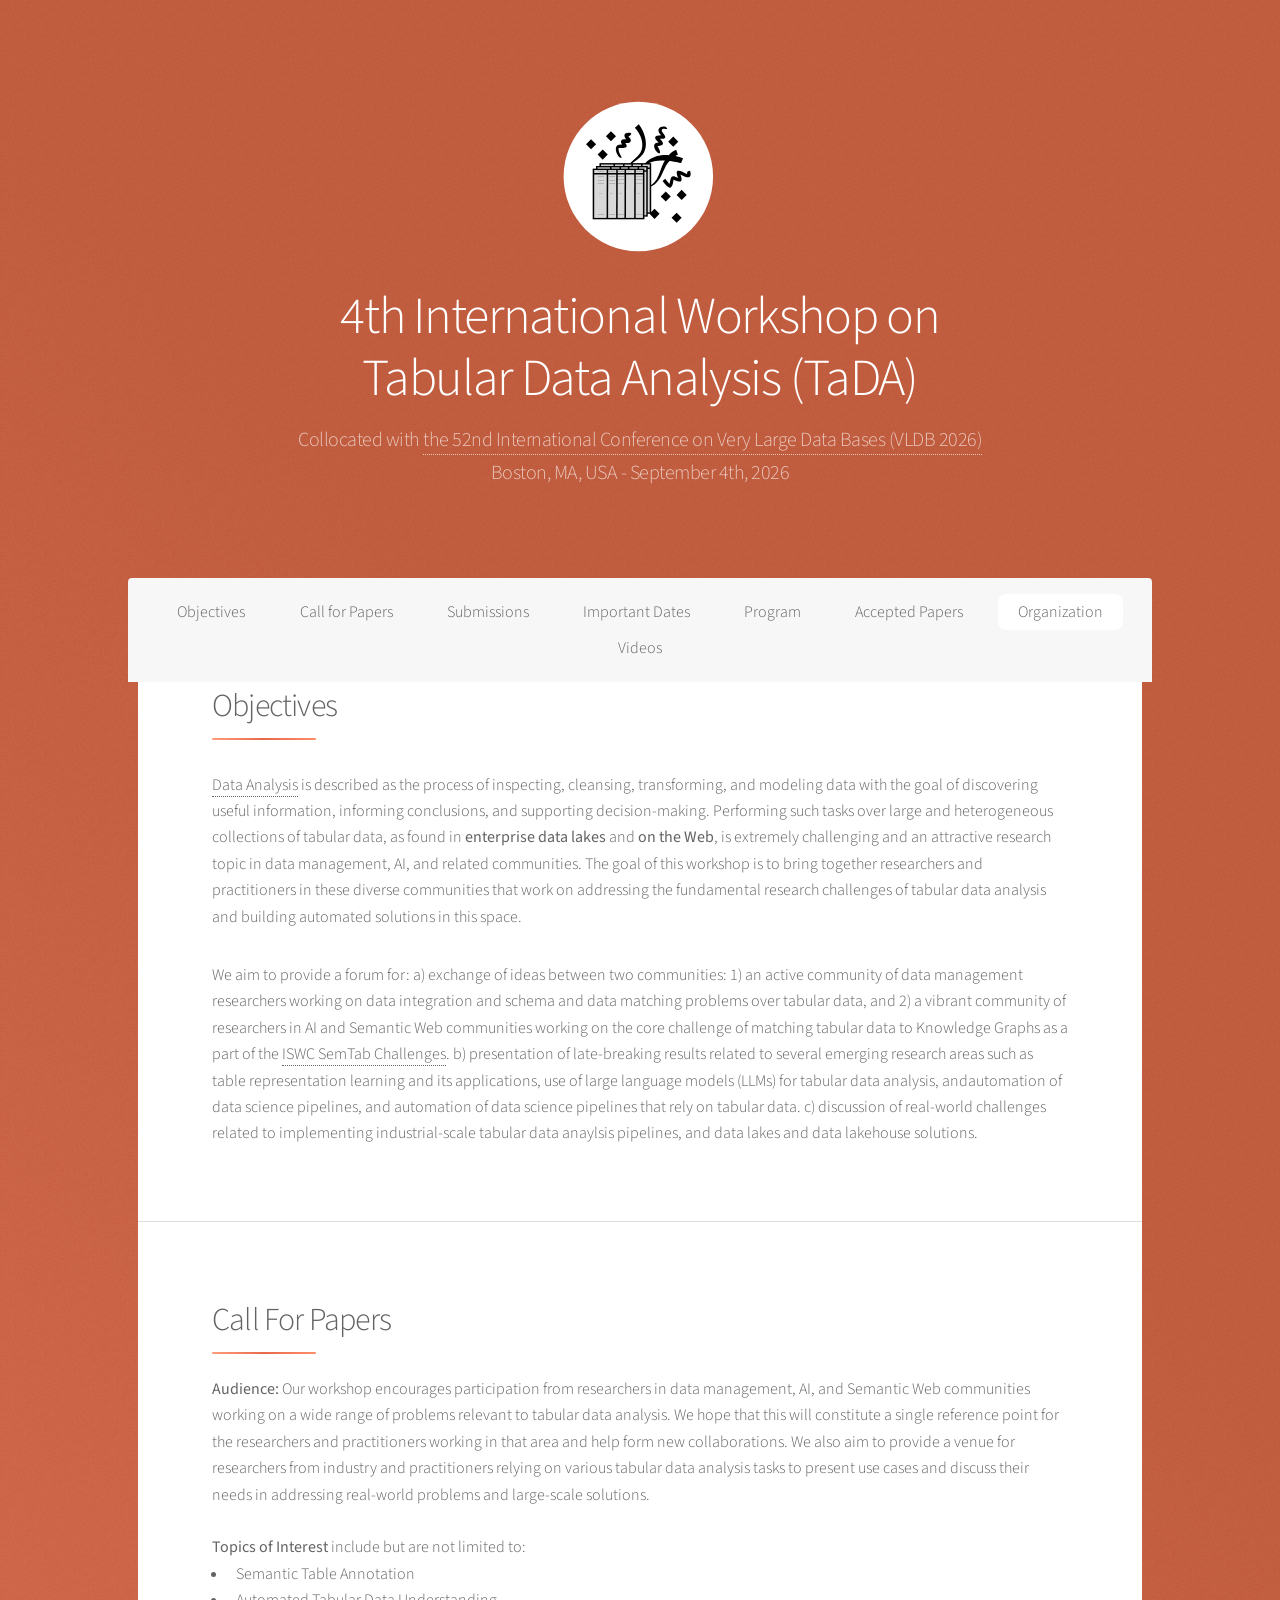
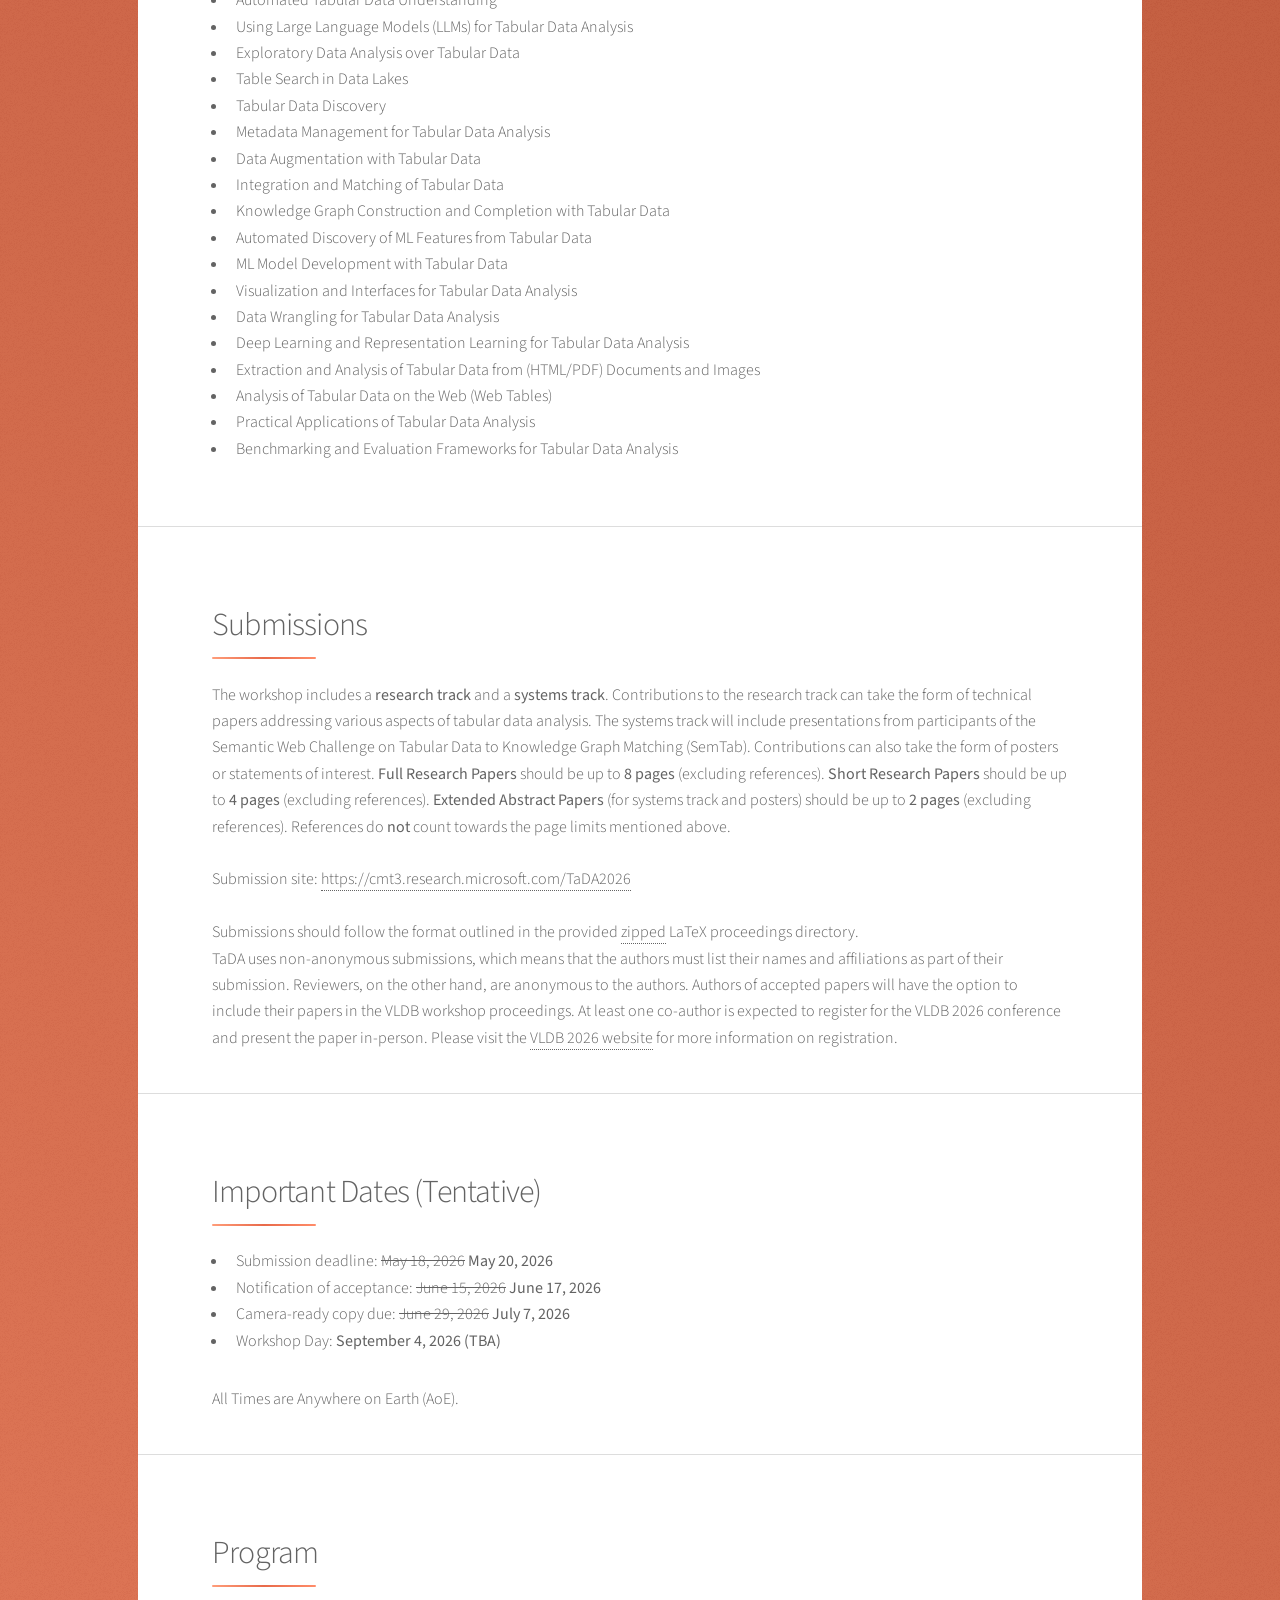
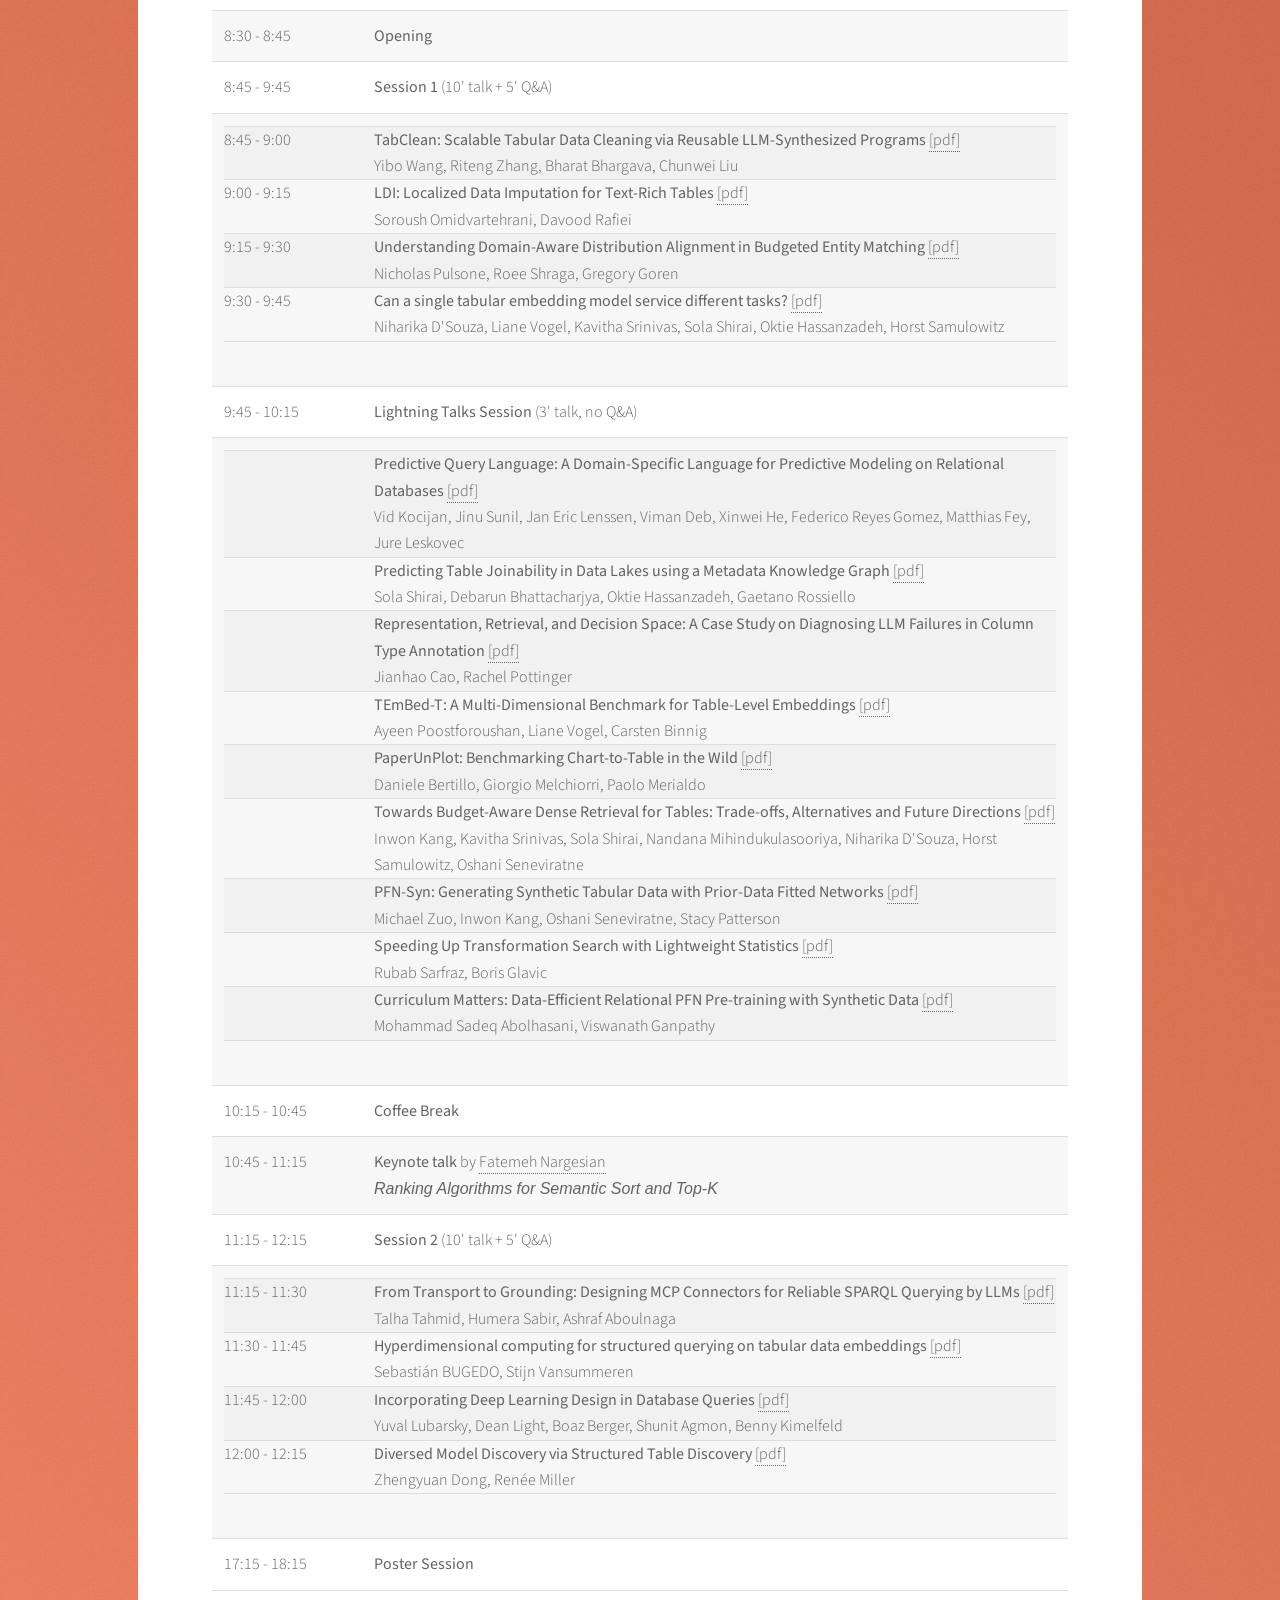
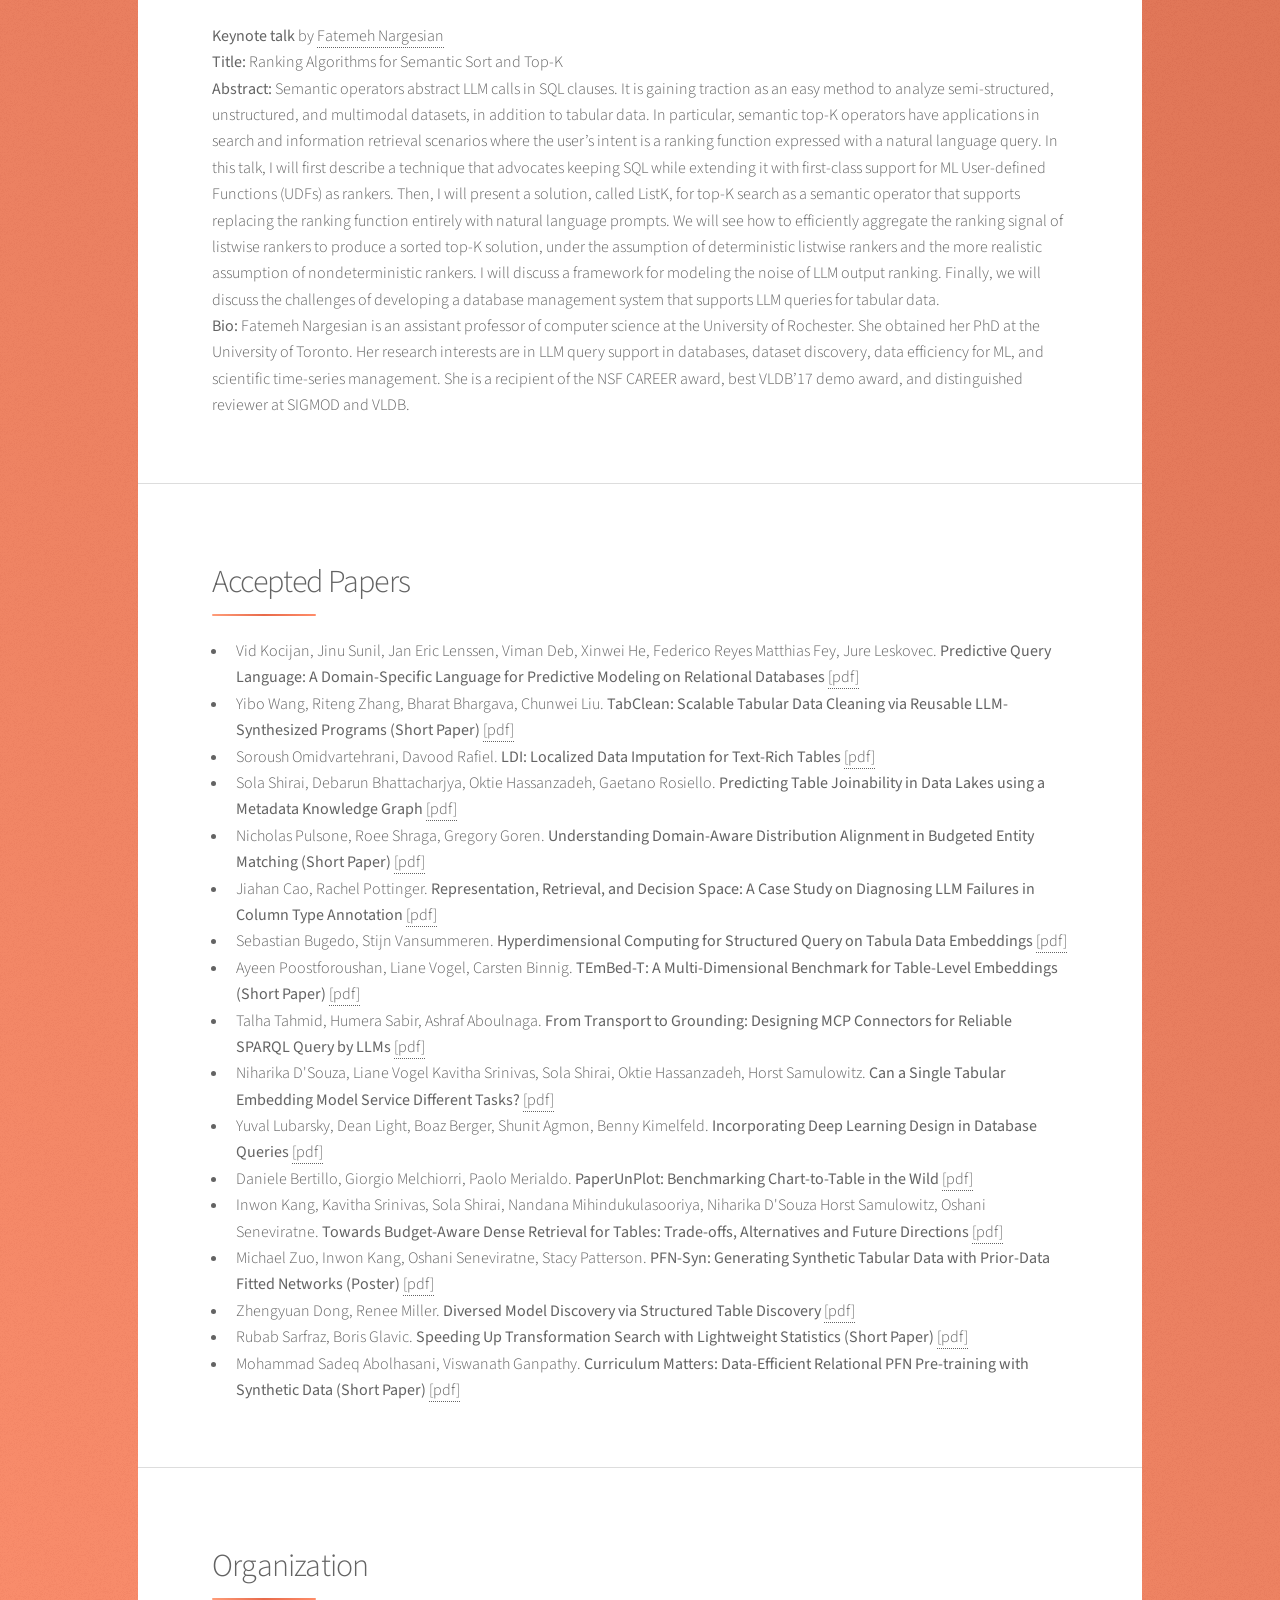
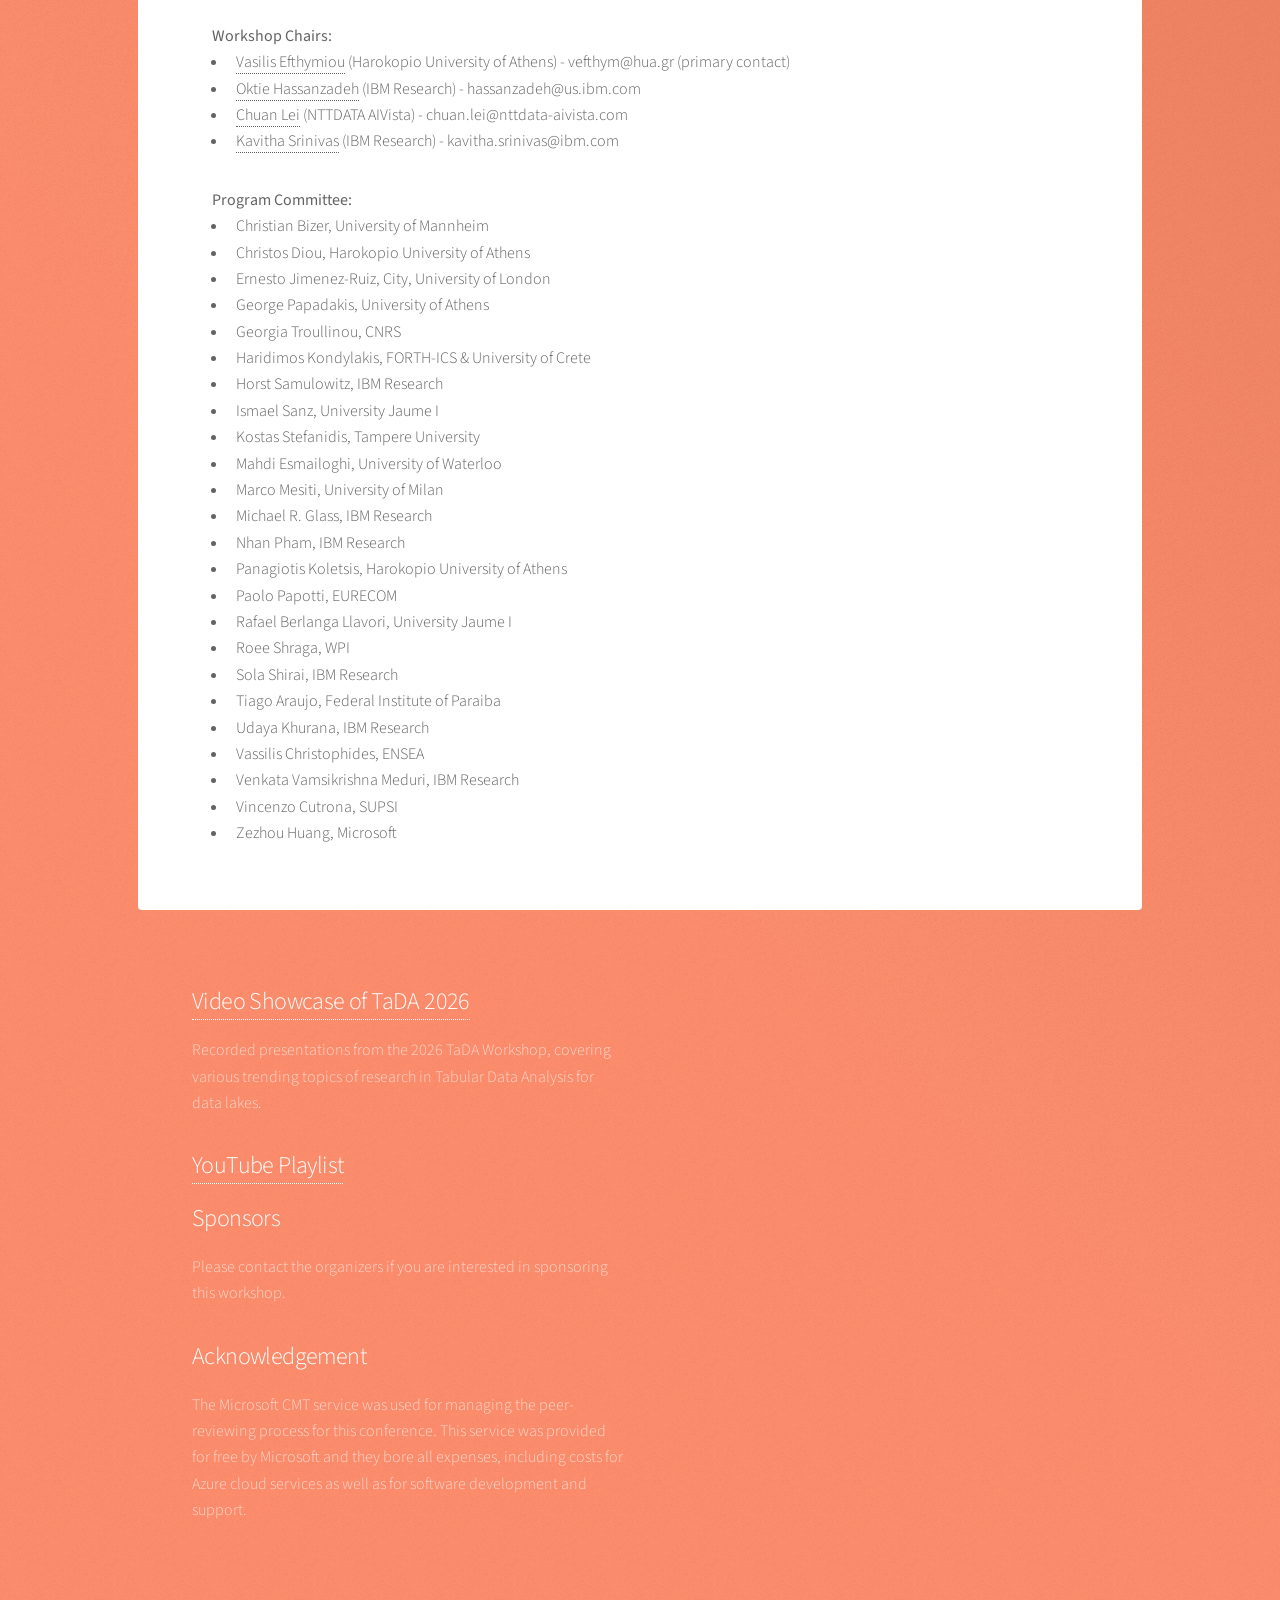
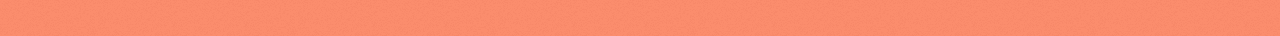
==== commit 190f14f3: "video showcase page" ====
--- a/index.html
+++ b/index.html
@@ -1,603 +1,602 @@
-<!DOCTYPE HTML>
-<!--
-	Tabular Data Analysis Workshop @ VLDB 2026
-	Template from html5up.net | @ajlkn
-	Free for personal and commercial use under the CCA 3.0 license (html5up.net/license)
--->
-<html>
-
-<head>
-	<title>Tabular Data Analysis Workshop @ VLDB 2026</title>
-	<meta charset="utf-8" />
-	<meta name="viewport" content="width=device-width, initial-scale=1, user-scalable=no" />
-	
-	<!-- SEO Meta Tags -->
-	<meta name="description" content="4th International Workshop on Tabular Data Analysis (TaDA) @ VLDB 2026. September 4th, 2026 in Boston, MA, USA. Call for papers on tabular data analysis, data lakes, LLMs, and knowledge graphs." />
-	<meta name="keywords" content="tabular data analysis, TaDA, VLDB 2026, data lakes, knowledge graphs, LLMs, data integration, table annotation, workshop, database research" />
-	<meta name="author" content="TaDA Workshop Organizers" />
-	<meta name="robots" content="index, follow" />
-	<link rel="canonical" href="https://tabular-data-analysis.github.io/tada2026/" />
-	<meta name="language" content="English" />
-	
-	<!-- Open Graph / Facebook -->
-	<meta property="og:type" content="website" />
-	<meta property="og:url" content="https://tabular-data-analysis.github.io/tada2026/" />
-	<meta property="og:title" content="Tabular Data Analysis Workshop @ VLDB 2026" />
-	<meta property="og:description" content="4th International Workshop on Tabular Data Analysis (TaDA). September 4th, 2026 in Boston, MA, USA. Collocated with VLDB 2026." />
-	<meta property="og:image" content="https://tabular-data-analysis.github.io/tada2026/images/tada-logo.svg" />
-	<meta property="og:site_name" content="TaDA 2026" />
-	<meta property="og:locale" content="en_US" />
-	
-	<!-- Twitter Card -->
-	<meta name="twitter:card" content="summary_large_image" />
-	<meta name="twitter:url" content="https://tabular-data-analysis.github.io/tada2026/" />
-	<meta name="twitter:title" content="Tabular Data Analysis Workshop @ VLDB 2026" />
-	<meta name="twitter:description" content="4th International Workshop on Tabular Data Analysis (TaDA). September 4th, 2026 in Boston, MA, USA." />
-	<meta name="twitter:image" content="https://tabular-data-analysis.github.io/tada2026/images/tada-logo.svg" />
-	
-	<!-- Favicon -->
-	<link rel="icon" type="image/x-icon" href="/favicon.ico" />
-	
-	<link rel="stylesheet" href="assets/css/main.css" />
-	<noscript>
-		<link rel="stylesheet" href="assets/css/noscript.css" />
-	</noscript>
-	<!-- Google tag (gtag.js) -->
-	<script async src="https://www.googletagmanager.com/gtag/js?id=G-5K2JM7D3XG"></script>
-	<script>
-		window.dataLayer = window.dataLayer || [];
-		function gtag() { dataLayer.push(arguments); }
-		gtag('js', new Date());
-
-		gtag('config', 'G-5K2JM7D3XG');
-	</script>
-	<script type="application/ld+json">
-		{
-		  "@context": "https://schema.org",
-		  "@type": "Event",
-		  "@id": "https://tabular-data-analysis.github.io/tada2026/",
-		  "name": "4th International Workshop on Tabular Data Analysis (TaDA)",
-		  "alternateName": "TaDA 2026",
-		  "description": "4th International Workshop on Tabular Data Analysis (TaDA). Collocated with 52nd International Conference on Very Large Databases (VLDB 2026). Workshop on Tabular Data Analysis held at the International Conference on Very Large Databases (VLDB).",
-		  "startDate": "2026-08-31",
-		  "endDate": "2026-09-04",
-		  "eventStatus": "https://schema.org/EventScheduled",
-		  "eventAttendanceMode": "https://schema.org/OfflineEventAttendanceMode",
-		  "location": {
-			"@type": "Place",
-			"name": "Boston, MA, USA",
-			"address": {
-			  "@type": "PostalAddress",
-			  "addressLocality": "Boston",
-			  "addressRegion": "MA",
-			  "addressCountry": "US"
-			}
-		  },
-		  "organizer": {
-			"@type": "Organization",
-			"name": "TaDA Workshop Organizers"
-		  },
-		  "superEvent": {
-			"@type": "Event",
-			"name": "VLDB 2026",
-			"url": "https://vldb.org/2026/"
-		  }
-		}
-	  </script>
-</head>
-
-<body class="is-preload">
-
-	<!-- Wrapper -->
-	<div id="wrapper">
-
-		<!-- Header -->
-		<header id="header" class="alt">
-			<span class="logo"><img src="images/logo.svg" alt="" /></span>
-			<h1 property="dc:title">4th International Workshop on<br />Tabular Data Analysis (TaDA)</h1>
-			<p>Collocated with <a href="https://vldb.org/2026/">
-					the 52nd International Conference on Very Large Data Bases (VLDB 2026)</a>
-				<br>
-				Boston, MA, USA - September 4th, 2026
-			</p>
-		</header>
-
-		<!-- Nav -->
-		<nav id="nav">
-			<ul>
-				<li><a href="#objectives" class="active">Objectives</a></li>
-				<li><a href="#cfp">Call for Papers</a></li>
-				<li><a href="#submissions">Submissions</a></li>
-				<li><a href="#dates">Important Dates</a></li>
-				<li><a href="#program">Program</a></li>
-				<li><a href="#papers">Accepted Papers</a></li>
-				<li><a href="#organization">Organization</a></li>
-			</ul>
-		</nav>
-
-		<!-- Main -->
-		<div id="main">
-
-			<!-- Objectives -->
-			<section id="objectives" class="main">
-				<div class="spotlight">
-					<div class="content">
-						<header class="major">
-							<h2>Objectives</h2>
-						</header>
-						<p>
-							<a href="https://en.wikipedia.org/wiki/Data_analysis">Data Analysis</a> is described as the
-							process of inspecting, cleansing, transforming, and modeling data with the goal of
-							discovering useful information, informing conclusions, and supporting decision-making.
-							Performing such tasks over large and heterogeneous collections of tabular data, as found in
-							<b>enterprise data lakes</b> and <b>on the Web</b>, is extremely challenging and an
-							attractive research topic in data management, AI, and related communities. The goal of this
-							workshop is to bring together researchers and practitioners in these diverse communities
-							that work on addressing the fundamental research challenges of tabular data analysis and
-							building automated solutions in this space.
-						</p>
-						<p>
-							We aim to provide a forum for: a) exchange of ideas between two communities: 1) an active
-							community of data management researchers working on data integration and schema and data
-							matching problems over tabular data, and 2) a vibrant community of researchers in AI and
-							Semantic Web communities working on the core challenge of matching tabular data to Knowledge
-							Graphs as a part of the <a href="https://www.cs.ox.ac.uk/isg/challenges/sem-tab/">ISWC
-								SemTab Challenges</a>. b) presentation of late-breaking results related to several
-							emerging research areas such as table representation learning and its applications, use of
-							large language models (LLMs) for tabular data analysis, andautomation of data science
-							pipelines, and automation of data science pipelines that rely on tabular data. c) discussion
-							of real-world challenges related to implementing industrial-scale tabular data anaylsis
-							pipelines, and data lakes and data lakehouse solutions.
-						</p>
-					</div>
-				</div>
-			</section>
-
-			<!-- Call For Papers -->
-			<section id="cfp" class="main">
-				<div class="content">
-					<header class="major">
-						<h2>Call For Papers</h2>
-					</header>
-					<b>Audience:</b> Our workshop encourages participation from researchers in data management, AI, and
-					Semantic Web communities working on a wide range of problems relevant to tabular data analysis. We
-					hope that this will constitute a single reference point for the researchers and practitioners
-					working in that area and help form new collaborations. We also aim to provide a venue for
-					researchers from industry and practitioners relying on various tabular data analysis tasks to
-					present use cases and discuss their needs in addressing real-world problems and large-scale
-					solutions.
-					<br><br>
-					<b>Topics of Interest</b> include but are not limited to:
-					<ul>
-						<li> Semantic Table Annotation </li>
-						<li> Automated Tabular Data Understanding </li>
-						<li> Using Large Language Models (LLMs) for Tabular Data Analysis </li>
-						<li> Exploratory Data Analysis over Tabular Data </li>
-						<li> Table Search in Data Lakes </li>
-						<li> Tabular Data Discovery </li>
-						<li> Metadata Management for Tabular Data Analysis </li>
-						<li> Data Augmentation with Tabular Data </li>
-						<li> Integration and Matching of Tabular Data </li>
-						<li> Knowledge Graph Construction and Completion with Tabular Data </li>
-						<li> Automated Discovery of ML Features from Tabular Data </li>
-						<li> ML Model Development with Tabular Data </li>
-						<li> Visualization and Interfaces for Tabular Data Analysis </li>
-						<li> Data Wrangling for Tabular Data Analysis </li>
-						<li> Deep Learning and Representation Learning for Tabular Data Analysis </li>
-						<li> Extraction and Analysis of Tabular Data from (HTML/PDF) Documents and Images </li>
-						<li> Analysis of Tabular Data on the Web (Web Tables) </li>
-						<li> Practical Applications of Tabular Data Analysis </li>
-						<li> Benchmarking and Evaluation Frameworks for Tabular Data Analysis </li>
-					</ul>
-
-					<!-- <b>Call for late breaking results:</b> We are now ready to receive your poster paper (2-page,
-					double-column) submissions for late breaking results, until July 8, AoE.
-					Those submissions will go through a light review phase and accepted submissions will have the
-					opportunity to present a poster at the workshop,
-					for in-person attendees only, as well as a 5-minute recorded video presentation, shared on the
-					workshop website. To submit, use <a href="https://cmt3.research.microsoft.com/TaDA2026">our regular
-						submission wesbite</a> and pick "Poster / Statement of Interest" as submission type. -->
-				</div>
-			</section>
-
-			<!-- Submissions -->
-			<section id="submissions" class="main">
-				<div class="content">
-					<header class="major">
-						<h2>Submissions</h2>
-					</header>
-					The workshop includes a <b>research track</b> and a <b>systems track</b>. Contributions to the research track can take the form of technical papers addressing various aspects of tabular data analysis. The systems track will include presentations from participants of the Semantic Web Challenge on Tabular Data to Knowledge Graph Matching (SemTab). Contributions can also take the form of posters or statements of interest.
-					<b>Full Research Papers</b> should be up to <b>8 pages</b> (excluding references).
-					<b>Short Research Papers</b> should be up to <b>4 pages</b> (excluding references).
-					<b>Extended Abstract Papers</b> (for systems track and posters) should be up to <b>2 pages</b> (excluding references).
-					References do <b>not</b> count towards the page limits mentioned above.
-					<br><br>
-					Submission site: <a
-						href="https://cmt3.research.microsoft.com/TaDA2026">https://cmt3.research.microsoft.com/TaDA2026</a><br>
-					<br>
-					Submissions should follow the format outlined in the provided <a
-						href="files/vldb-workshop-style-master.zip">zipped</a> LaTeX proceedings directory.
-					<br>
-					<p style="margin-bottom: 0;">
-						TaDA uses non-anonymous submissions, which means that the authors must list their names and affiliations as part of their submission. Reviewers, on the other hand, are anonymous to the authors.
-						Authors of accepted papers will have the option to include their papers in the VLDB workshop
-						proceedings. At least one co-author is expected to register for the VLDB 2026 conference and
-						present the paper in-person. Please visit the <a
-							href="https://vldb.org/2026/">VLDB 2026 website</a> for
-						more information on registration.
-						<!-- <br>
-						For camera-ready submission, the authors should prepare the following materials:
-					</p>
-					<ul style="margin: 0;">
-						<li>Camera-Ready Paper: your final revised paper in PDF format<br>(TaDA26_PaperId.pdf, replace
-							"PaperId" with your assigned paper ID)</li>
-						<li>Completed Copyright Form: download from the <a
-								href="https://vldb.org/2026/">VLDB 2026 website</a> (link will be provided)<br>(TaDA26_PaperId_Copyright.pdf,
-							replace "PaperId" with your assigned paper ID)</li>
-					</ul>
-					Submit both your camera-ready paper and the completed copyright form to the submission site (link will be provided).
-					<br><br> -->
-					</p>
-				</div>
-			</section>
-
-			<!-- Important Dates -->
-			<section id="dates" class="main">
-				<div class="content">
-					<header class="major">
-						<h2>Important Dates (Tentative)</h2>
-					</header>
-					<ul>
-						<!-- <li>Abstract Submission deadline: <b>TBA</b></li> -->
-						<li>Submission deadline: <s>May 18, 2026</s> <b>May 20, 2026</b></li>
-						<li>Notification of acceptance: <s>June 15, 2026</s> <b>June 17, 2026</b></li>
-						<!-- <li>Late breaking results (poster) submission deadline: <b>TBA</b></li>
-						<li>Late breaking results (poster) notification: <b>TBA</b></li> -->
-						<li>Camera-ready copy due: <s>June 29, 2026</s> <b>July 7, 2026</b></li>
-						<li>Workshop Day: <b>September 4, 2026 (TBA)</b></li>
-					</ul>
-					All Times are Anywhere on Earth (AoE).
-				</div>
-			</section>
-
-			<!-- Program -->
-			<section id="program" class="main">
-				<div class="content">
-					<header class="major">
-						<h2>Program</h2>
-					</header>
-					<table>
-						<tr>
-							<td width="150">8:30 - 8:45</td>
-							<td><b>Opening</b></td>
-						</tr>
-						<tr>
-							<td width="150">8:45 - 9:45</td>
-							<td><b>Session 1</b> (10' talk + 5' Q&A)</td>
-						</tr>
-						<tr>
-							<td colspan="2">
-								<table class="viz">
-									<tr>
-										<td width="150">8:45 - 9:00</td>
-										<td>
-											<b>TabClean: Scalable Tabular Data Cleaning via Reusable LLM-Synthesized Programs</b>
-											<a href="papers/TaDA26_2.pdf">[pdf]</a>
-											<br>
-											Yibo Wang, Riteng Zhang, Bharat Bhargava, Chunwei Liu
-										</td>
-									</tr>
-									<tr>
-										<td>9:00 - 9:15</td>
-										<td>
-											<b>LDI: Localized Data Imputation for Text-Rich Tables</b>
-											<a href="papers/TaDA26_3.pdf">[pdf]</a>
-											<br>
-											Soroush Omidvartehrani, Davood Rafiei
-										</td>
-									</tr>
-									<tr>
-										<td>9:15 - 9:30</td>
-										<td>
-											<b>Understanding Domain-Aware Distribution Alignment in Budgeted Entity Matching</b>
-											<a href="papers/TaDA26_5.pdf">[pdf]</a>
-											<br>
-											Nicholas Pulsone, Roee Shraga, Gregory Goren
-										</td>
-									</tr>
-									<tr>
-										<td>9:30 - 9:45</td>
-										<td>
-											<b>Can a single tabular embedding model service different tasks?</b>
-											<a href="papers/TaDA26_11.pdf">[pdf]</a>
-											<br>
-											Niharika D'Souza, Liane Vogel, Kavitha Srinivas, Sola Shirai, Oktie Hassanzadeh, Horst Samulowitz
-										</td>
-									</tr>
-								</table>
-							</td>
-						</tr>
-						<tr>
-							<td width="150">9:45 - 10:15</td>
-							<td><b>Lightning Talks Session</b> (3' talk, no Q&A)</td>
-						</tr>
-						<tr>
-							<td colspan="2">
-								<table class="viz">
-									<tr>
-										<td width="150"></td>
-										<td>
-											<b>Predictive Query Language: A Domain-Specific Language for Predictive Modeling on Relational Databases</b>
-											<a href="papers/TaDA26_1.pdf">[pdf]</a>
-											<br>
-											Vid Kocijan, Jinu Sunil, Jan Eric Lenssen, Viman Deb, Xinwei He, Federico Reyes Gomez, Matthias Fey, Jure Leskovec
-										</td>
-									</tr>
-									<tr>
-										<td></td>
-										<td>
-											<b>Predicting Table Joinability in Data Lakes using a Metadata Knowledge Graph</b>
-											<a href="papers/TaDA26_4.pdf">[pdf]</a>
-											<br>
-											Sola Shirai, Debarun Bhattacharjya, Oktie Hassanzadeh, Gaetano Rossiello
-										</td>
-									</tr>
-									<tr>
-										<td></td>
-										<td>
-											<b>Representation, Retrieval, and Decision Space: A Case Study on Diagnosing LLM Failures in Column Type Annotation</b>
-											<a href="papers/TaDA26_6.pdf">[pdf]</a>
-											<br>
-											Jianhao Cao, Rachel Pottinger
-										</td>
-									</tr>
-									<tr>
-										<td></td>
-										<td>
-											<b>TEmBed-T: A Multi-Dimensional Benchmark for Table-Level Embeddings</b>
-											<a href="papers/TaDA26_9.pdf">[pdf]</a>
-											<br>
-											Ayeen Poostforoushan, Liane Vogel, Carsten Binnig
-										</td>
-									</tr>
-									<tr>
-										<td></td>
-										<td>
-											<b>PaperUnPlot: Benchmarking Chart-to-Table in the Wild</b>
-											<a href="papers/TaDA26_13.pdf">[pdf]</a>
-											<br>
-											Daniele Bertillo, Giorgio Melchiorri, Paolo Merialdo
-										</td>
-									</tr>
-									<tr>
-										<td></td>
-										<td>
-											<b>Towards Budget-Aware Dense Retrieval for Tables: Trade-offs, Alternatives and Future Directions</b>
-											<a href="papers/TaDA26_14.pdf">[pdf]</a>
-											<br>
-											Inwon Kang, Kavitha Srinivas, Sola Shirai, Nandana Mihindukulasooriya, Niharika D'Souza, Horst Samulowitz, Oshani Seneviratne
-										</td>
-									</tr>
-									<tr>
-										<td></td>
-										<td>
-											<b>PFN-Syn: Generating Synthetic Tabular Data with Prior-Data Fitted Networks</b>
-											<a href="papers/TaDA26_16.pdf">[pdf]</a>
-											<br>
-											Michael Zuo, Inwon Kang, Oshani Seneviratne, Stacy Patterson
-										</td>
-									</tr>
-									<tr>
-										<td></td>
-										<td>
-											<b>Speeding Up Transformation Search with Lightweight Statistics</b>
-											<a href="papers/TaDA26_18.pdf">[pdf]</a>
-											<br>
-											Rubab Sarfraz, Boris Glavic
-										</td>
-									</tr>
-									<tr>
-										<td></td>
-										<td>
-											<b>Curriculum Matters: Data-Efficient Relational PFN Pre-training with Synthetic Data</b>
-											<a href="papers/TaDA26_19.pdf">[pdf]</a>
-											<br>
-											Mohammad Sadeq Abolhasani, Viswanath Ganpathy
-										</td>
-									</tr>
-								</table>
-							</td>
-						</tr>
-						<tr>
-							<td width="150">10:15 - 10:45</td>
-							<td><b>Coffee Break</b></td>
-						</tr>
-						<tr>
-							<td width="150">10:45 - 11:15</td>
-							<td>
-								<b>Keynote talk</b> by
-								<a href="https://fnargesian.com/">Fatemeh Nargesian</a>
-								<br>
-								<b><i>Ranking Algorithms for Semantic Sort and Top-K</i></b>
-							</td>
-						</tr>
-						<tr>
-							<td width="150">11:15 - 12:15</td>
-							<td><b>Session 2</b> (10' talk + 5' Q&A)</td>
-						</tr>
-						<tr>
-							<td colspan="2">
-								<table class="viz">
-									<tr>
-										<td width="150">11:15 - 11:30</td>
-										<td>
-											<b>From Transport to Grounding: Designing MCP Connectors for Reliable SPARQL Querying by LLMs</b>
-											<a href="papers/TaDA26_10.pdf">[pdf]</a>
-											<br>
-											Talha Tahmid, Humera Sabir, Ashraf Aboulnaga
-										</td>
-									</tr>
-									<tr>
-										<td>11:30 - 11:45</td>
-										<td>
-											<b>Hyperdimensional computing for structured querying on tabular data embeddings</b>
-											<a href="papers/TaDA26_8.pdf">[pdf]</a>
-											<br>
-											Sebastián BUGEDO, Stijn Vansummeren
-										</td>
-									</tr>
-									<tr>
-										<td>11:45 - 12:00</td>
-										<td>
-											<b>Incorporating Deep Learning Design in Database Queries</b>
-											<a href="papers/TaDA26_12.pdf">[pdf]</a>
-											<br>
-											Yuval Lubarsky, Dean Light, Boaz Berger, Shunit Agmon, Benny Kimelfeld
-										</td>
-									</tr>
-									<tr>
-										<td>12:00 - 12:15</td>
-										<td>
-											<b>Diversed Model Discovery via Structured Table Discovery</b>
-											<a href="papers/TaDA26_17.pdf">[pdf]</a>
-											<br>
-											Zhengyuan Dong, Renée Miller
-										</td>
-									</tr>
-								</table>
-							</td>
-						</tr>
-						<tr>
-							<td width="150">17:15 - 18:15</td>
-							<td><b>Poster Session</b></td>
-						</tr>
-					</table>
-					<p>
-						<b>Keynote talk</b> by
-						<a href="https://fnargesian.com/">Fatemeh Nargesian</a><br>
-						<b>Title: </b>Ranking Algorithms for Semantic Sort and Top-K<br>
-						<b>Abstract:</b>
-						Semantic operators abstract LLM calls in SQL clauses. It is gaining traction as an easy method to analyze semi-structured, unstructured, and multimodal datasets, in addition to tabular data. In particular, semantic top-K operators have applications in search and information retrieval scenarios where the user’s intent is a ranking function expressed with a natural language query. In this talk, I will first describe a technique that advocates keeping SQL while extending it with first-class support for ML User-defined Functions (UDFs) as rankers. Then, I will present a solution, called ListK, for top-K search as a semantic operator that supports replacing the ranking function entirely with natural language prompts. We will see how to efficiently aggregate the ranking signal of listwise rankers to produce a sorted top-K solution, under the assumption of deterministic listwise rankers and the more realistic assumption of nondeterministic rankers. I will discuss a framework for modeling the noise of LLM output ranking. Finally, we will discuss the challenges of developing a database management system that supports LLM queries for tabular data.
-						<br>
-						<b>Bio:</b>
-						Fatemeh Nargesian is an assistant professor of computer science at the University of Rochester. She obtained her PhD at the University of Toronto. Her research interests are in LLM query support in databases, dataset discovery, data efficiency for ML, and scientific time-series management. She is a recipient of the NSF CAREER award, best VLDB’17 demo award, and distinguished reviewer at SIGMOD and VLDB.
-					</p>
-				</div>
-			</section>
-
-
-			 <!-- Accepted Papers  -->
-			<section id="papers" class="main">
-				<div class="content">
-					<header class="major">
-						<h2>Accepted Papers</h2>
-					</header>
-					 					<!-- <p>The joint proceedings of VLDB 2023 workshops are available here: <a
-							href="https://ceur-ws.org/Vol-3462/">https://ceur-ws.org/Vol-3462/</a>.</p>  -->
-					<ul>
-						<li>Vid Kocijan, Jinu Sunil, Jan Eric Lenssen, Viman Deb, Xinwei He, Federico Reyes Matthias Fey, Jure Leskovec. <b>Predictive Query Language: A Domain-Specific Language for Predictive Modeling on Relational Databases</b> <a href="papers/TaDA26_1.pdf">[pdf]</a></li>
-						<li>Yibo Wang, Riteng Zhang, Bharat Bhargava, Chunwei Liu. <b>TabClean: Scalable Tabular Data Cleaning via Reusable LLM-Synthesized Programs (Short Paper)</b> <a href="papers/TaDA26_2.pdf">[pdf]</a></li>
-						<li>Soroush Omidvartehrani, Davood Rafiel. <b>LDI: Localized Data Imputation for Text-Rich Tables</b> <a href="papers/TaDA26_3.pdf">[pdf]</a></li>
-						<li>Sola Shirai, Debarun Bhattacharjya, Oktie Hassanzadeh, Gaetano Rosiello. <b>Predicting Table Joinability in Data Lakes using a Metadata Knowledge Graph</b> <a href="papers/TaDA26_4.pdf">[pdf]</a></li>
-						<li>Nicholas Pulsone, Roee Shraga, Gregory Goren. <b>Understanding Domain-Aware Distribution Alignment in Budgeted Entity Matching (Short Paper)</b> <a href="papers/TaDA26_5.pdf">[pdf]</a></li>
-						<li>Jiahan Cao, Rachel Pottinger. <b>Representation, Retrieval, and Decision Space: A Case Study on Diagnosing LLM Failures in Column Type Annotation</b> <a href="papers/TaDA26_6.pdf">[pdf]</a></li>
-						<li>Sebastian Bugedo, Stijn Vansummeren. <b>Hyperdimensional Computing for Structured Query on Tabula Data Embeddings</b> <a href="papers/TaDA26_8.pdf">[pdf]</a></li>
-						<li>Ayeen Poostforoushan, Liane Vogel, Carsten Binnig. <b>TEmBed-T: A Multi-Dimensional Benchmark for Table-Level Embeddings (Short Paper)</b> <a href="papers/TaDA26_9.pdf">[pdf]</a></li>
-						<li>Talha Tahmid, Humera Sabir, Ashraf Aboulnaga. <b>From Transport to Grounding: Designing MCP Connectors for Reliable SPARQL Query by LLMs</b> <a href="papers/TaDA26_10.pdf">[pdf]</a></li>
-						<li>Niharika D'Souza, Liane Vogel Kavitha Srinivas, Sola Shirai, Oktie Hassanzadeh, Horst Samulowitz. <b>Can a Single Tabular Embedding Model Service Different Tasks?</b> <a href="papers/TaDA26_11.pdf">[pdf]</a></li>
-						<li>Yuval Lubarsky, Dean Light, Boaz Berger, Shunit Agmon, Benny Kimelfeld. <b>Incorporating Deep Learning Design in Database Queries</b> <a href="papers/TaDA26_12.pdf">[pdf]</a></li>
-						<li>Daniele Bertillo, Giorgio Melchiorri, Paolo Merialdo. <b>PaperUnPlot: Benchmarking Chart-to-Table in the Wild</b> <a href="papers/TaDA26_13.pdf">[pdf]</a></li>
-						<li>Inwon Kang, Kavitha Srinivas, Sola Shirai, Nandana Mihindukulasooriya, Niharika D'Souza Horst Samulowitz, Oshani Seneviratne. <b>Towards Budget-Aware Dense Retrieval for Tables: Trade-offs, Alternatives and Future Directions</b> <a href="papers/TaDA26_14.pdf">[pdf]</a></li>
-						<li>Michael Zuo, Inwon Kang, Oshani Seneviratne, Stacy Patterson. <b>PFN-Syn: Generating Synthetic Tabular Data with Prior-Data Fitted Networks (Poster)</b> <a href="papers/TaDA26_16.pdf">[pdf]</a></li>
-						<li>Zhengyuan Dong, Renee Miller. <b>Diversed Model Discovery via Structured Table Discovery</b> <a href="papers/TaDA26_17.pdf">[pdf]</a></li>
-						<li>Rubab Sarfraz, Boris Glavic. <b>Speeding Up Transformation Search with Lightweight Statistics (Short Paper)</b> <a href="papers/TaDA26_18.pdf">[pdf]</a></li>
-						<li>Mohammad Sadeq Abolhasani, Viswanath Ganpathy. <b>Curriculum Matters: Data-Efficient Relational PFN Pre-training with Synthetic Data (Short Paper)</b> <a href="papers/TaDA26_19.pdf">[pdf]</a></li>
-					</ul>
-				</div>
-			</section>
-
-
-			<!-- Organization -->
-			<section id="organization" class="main">
-				<div class="content">
-					<header class="major">
-						<h2>Organization</h2>
-					</header>
-					<b>Workshop Chairs:</b>
-					<ul>
-						<li><span itemprop="name"><a href="https://vefthym.dit.people.hua.gr/">Vasilis Efthymiou</a></span> (Harokopio University of Athens) - vefthym@hua.gr (primary contact)</li>
-						<li><span itemprop="name"><a href="https://research.ibm.com/people/oktie-hassanzadeh">Oktie Hassanzadeh</a></span> (IBM Research) - hassanzadeh@us.ibm.com</li>
-						<li><span itemprop="name"><a href="https://leichuan.github.io/">Chuan Lei</a></span> (NTTDATA AIVista) - chuan.lei@nttdata-aivista.com</li>
-						<li><span itemprop="name"><a href="https://researcher.watson.ibm.com/researcher/view.php?person=ibm-Kavitha.Srinivas">Kavitha Srinivas</a></span> (IBM Research) - kavitha.srinivas@ibm.com</li>
-					</ul>
-					 <b>Program Committee:</b>
-					<ul>
-						<li>Christian Bizer, University of Mannheim</li>
-						<li>Christos Diou, Harokopio University of Athens</li>
-						<li>Ernesto Jimenez-Ruiz, City, University of London</li>
-						<li>George Papadakis, University of Athens</li>
-						<li>Georgia Troullinou, CNRS</li>
-						<li>Haridimos Kondylakis, FORTH-ICS & University of Crete</li>
-						<li>Horst Samulowitz, IBM Research</li>
-						<li>Ismael Sanz, University Jaume I</li>
-						<li>Kostas Stefanidis, Tampere University</li>
-						<li>Mahdi Esmailoghi, University of Waterloo</li>
-						<li>Marco Mesiti, University of Milan</li>
-						<li>Michael R. Glass, IBM Research</li>
-						<li>Nhan Pham, IBM Research</li>
-						<li>Panagiotis Koletsis, Harokopio University of Athens</li>
-						<li>Paolo Papotti, EURECOM</li>
-						<li>Rafael Berlanga Llavori, University Jaume I</li>
-						<li>Roee Shraga, WPI</li>
-						<li>Sola Shirai, IBM Research</li>
-						<li>Tiago Araujo, Federal Institute of Paraiba</li>
-						<li>Udaya Khurana, IBM Research</li>
-						<li>Vassilis Christophides, ENSEA</li>
-						<li>Venkata Vamsikrishna Meduri, IBM Research</li>
-						<li>Vincenzo Cutrona, SUPSI</li>
-						<li>Zezhou Huang, Microsoft</li>
-					</ul>
-				</div>
-			</section>
-
-		</div>
-
-		<!-- Footer -->
-		<footer id="footer">
-			<section>
-				<!-- <h2><a href="https://tabular-data-analysis.github.io/tada2026/video-showcase.html">Video Showcase of
-						TaDA 2026</a></h2>
-				<p>
-					Selected presentations from the 2026 TaDA Workshop and other venues, covering various trending
-					topics of research in Tabular Data Analysis for data lakes.
-				<h2>
-					<a href="https://www.youtube.com/playlist?list=PLqL0lIybsZEzcVn3rP3mVNUN-4Ry-0GL9"
-						class="active">YouTube Channel</a>
-				</h2>
-				</p> -->
-				<h2>Sponsors</h2>
-				<p>Please contact the organizers if you are interested in sponsoring this workshop.</p>
-
-				<h2>Acknowledgement</h2>
-				<p>The Microsoft CMT service was used for managing the peer-reviewing process for this conference. This service was provided for free by Microsoft and they bore all expenses, including costs for Azure cloud services as well as for software development and support.</p>
-			</section>
-		</footer>
-
-	</div>
-
-	<!-- Scripts -->
-	<script src="assets/js/jquery.min.js"></script>
-	<script src="assets/js/jquery.scrollex.min.js"></script>
-	<script src="assets/js/jquery.scrolly.min.js"></script>
-	<script src="assets/js/browser.min.js"></script>
-	<script src="assets/js/breakpoints.min.js"></script>
-	<script src="assets/js/util.js"></script>
-	<script src="assets/js/main.js"></script>
-
-</body>
-
-
-</html>
-
-
-
+<!DOCTYPE HTML>
+<!--
+	Tabular Data Analysis Workshop @ VLDB 2026
+	Template from html5up.net | @ajlkn
+	Free for personal and commercial use under the CCA 3.0 license (html5up.net/license)
+-->
+<html>
+
+<head>
+	<title>Tabular Data Analysis Workshop @ VLDB 2026</title>
+	<meta charset="utf-8" />
+	<meta name="viewport" content="width=device-width, initial-scale=1, user-scalable=no" />
+	
+	<!-- SEO Meta Tags -->
+	<meta name="description" content="4th International Workshop on Tabular Data Analysis (TaDA) @ VLDB 2026. September 4th, 2026 in Boston, MA, USA. Call for papers on tabular data analysis, data lakes, LLMs, and knowledge graphs." />
+	<meta name="keywords" content="tabular data analysis, TaDA, VLDB 2026, data lakes, knowledge graphs, LLMs, data integration, table annotation, workshop, database research" />
+	<meta name="author" content="TaDA Workshop Organizers" />
+	<meta name="robots" content="index, follow" />
+	<link rel="canonical" href="https://tabular-data-analysis.github.io/tada2026/" />
+	<meta name="language" content="English" />
+	
+	<!-- Open Graph / Facebook -->
+	<meta property="og:type" content="website" />
+	<meta property="og:url" content="https://tabular-data-analysis.github.io/tada2026/" />
+	<meta property="og:title" content="Tabular Data Analysis Workshop @ VLDB 2026" />
+	<meta property="og:description" content="4th International Workshop on Tabular Data Analysis (TaDA). September 4th, 2026 in Boston, MA, USA. Collocated with VLDB 2026." />
+	<meta property="og:image" content="https://tabular-data-analysis.github.io/tada2026/images/tada-logo.svg" />
+	<meta property="og:site_name" content="TaDA 2026" />
+	<meta property="og:locale" content="en_US" />
+	
+	<!-- Twitter Card -->
+	<meta name="twitter:card" content="summary_large_image" />
+	<meta name="twitter:url" content="https://tabular-data-analysis.github.io/tada2026/" />
+	<meta name="twitter:title" content="Tabular Data Analysis Workshop @ VLDB 2026" />
+	<meta name="twitter:description" content="4th International Workshop on Tabular Data Analysis (TaDA). September 4th, 2026 in Boston, MA, USA." />
+	<meta name="twitter:image" content="https://tabular-data-analysis.github.io/tada2026/images/tada-logo.svg" />
+	
+	<!-- Favicon -->
+	<link rel="icon" type="image/x-icon" href="/favicon.ico" />
+	
+	<link rel="stylesheet" href="assets/css/main.css" />
+	<noscript>
+		<link rel="stylesheet" href="assets/css/noscript.css" />
+	</noscript>
+	<!-- Google tag (gtag.js) -->
+	<script async src="https://www.googletagmanager.com/gtag/js?id=G-5K2JM7D3XG"></script>
+	<script>
+		window.dataLayer = window.dataLayer || [];
+		function gtag() { dataLayer.push(arguments); }
+		gtag('js', new Date());
+
+		gtag('config', 'G-5K2JM7D3XG');
+	</script>
+	<script type="application/ld+json">
+		{
+		  "@context": "https://schema.org",
+		  "@type": "Event",
+		  "@id": "https://tabular-data-analysis.github.io/tada2026/",
+		  "name": "4th International Workshop on Tabular Data Analysis (TaDA)",
+		  "alternateName": "TaDA 2026",
+		  "description": "4th International Workshop on Tabular Data Analysis (TaDA). Collocated with 52nd International Conference on Very Large Databases (VLDB 2026). Workshop on Tabular Data Analysis held at the International Conference on Very Large Databases (VLDB).",
+		  "startDate": "2026-08-31",
+		  "endDate": "2026-09-04",
+		  "eventStatus": "https://schema.org/EventScheduled",
+		  "eventAttendanceMode": "https://schema.org/OfflineEventAttendanceMode",
+		  "location": {
+			"@type": "Place",
+			"name": "Boston, MA, USA",
+			"address": {
+			  "@type": "PostalAddress",
+			  "addressLocality": "Boston",
+			  "addressRegion": "MA",
+			  "addressCountry": "US"
+			}
+		  },
+		  "organizer": {
+			"@type": "Organization",
+			"name": "TaDA Workshop Organizers"
+		  },
+		  "superEvent": {
+			"@type": "Event",
+			"name": "VLDB 2026",
+			"url": "https://vldb.org/2026/"
+		  }
+		}
+	  </script>
+</head>
+
+<body class="is-preload">
+
+	<!-- Wrapper -->
+	<div id="wrapper">
+
+		<!-- Header -->
+		<header id="header" class="alt">
+			<span class="logo"><img src="images/logo.svg" alt="" /></span>
+			<h1 property="dc:title">4th International Workshop on<br />Tabular Data Analysis (TaDA)</h1>
+			<p>Collocated with <a href="https://vldb.org/2026/">
+					the 52nd International Conference on Very Large Data Bases (VLDB 2026)</a>
+				<br>
+				Boston, MA, USA - September 4th, 2026
+			</p>
+		</header>
+
+		<!-- Nav -->
+		<nav id="nav">
+			<ul>
+				<li><a href="#objectives" class="active">Objectives</a></li>
+				<li><a href="#cfp">Call for Papers</a></li>
+				<li><a href="#submissions">Submissions</a></li>
+				<li><a href="#dates">Important Dates</a></li>
+				<li><a href="#program">Program</a></li>
+				<li><a href="#papers">Accepted Papers</a></li>
+				<li><a href="#organization">Organization</a></li>
+				<li><a href="video-showcase.html">Videos</a></li>
+			</ul>
+		</nav>
+
+		<!-- Main -->
+		<div id="main">
+
+			<!-- Objectives -->
+			<section id="objectives" class="main">
+				<div class="spotlight">
+					<div class="content">
+						<header class="major">
+							<h2>Objectives</h2>
+						</header>
+						<p>
+							<a href="https://en.wikipedia.org/wiki/Data_analysis">Data Analysis</a> is described as the
+							process of inspecting, cleansing, transforming, and modeling data with the goal of
+							discovering useful information, informing conclusions, and supporting decision-making.
+							Performing such tasks over large and heterogeneous collections of tabular data, as found in
+							<b>enterprise data lakes</b> and <b>on the Web</b>, is extremely challenging and an
+							attractive research topic in data management, AI, and related communities. The goal of this
+							workshop is to bring together researchers and practitioners in these diverse communities
+							that work on addressing the fundamental research challenges of tabular data analysis and
+							building automated solutions in this space.
+						</p>
+						<p>
+							We aim to provide a forum for: a) exchange of ideas between two communities: 1) an active
+							community of data management researchers working on data integration and schema and data
+							matching problems over tabular data, and 2) a vibrant community of researchers in AI and
+							Semantic Web communities working on the core challenge of matching tabular data to Knowledge
+							Graphs as a part of the <a href="https://www.cs.ox.ac.uk/isg/challenges/sem-tab/">ISWC
+								SemTab Challenges</a>. b) presentation of late-breaking results related to several
+							emerging research areas such as table representation learning and its applications, use of
+							large language models (LLMs) for tabular data analysis, andautomation of data science
+							pipelines, and automation of data science pipelines that rely on tabular data. c) discussion
+							of real-world challenges related to implementing industrial-scale tabular data anaylsis
+							pipelines, and data lakes and data lakehouse solutions.
+						</p>
+					</div>
+				</div>
+			</section>
+
+			<!-- Call For Papers -->
+			<section id="cfp" class="main">
+				<div class="content">
+					<header class="major">
+						<h2>Call For Papers</h2>
+					</header>
+					<b>Audience:</b> Our workshop encourages participation from researchers in data management, AI, and
+					Semantic Web communities working on a wide range of problems relevant to tabular data analysis. We
+					hope that this will constitute a single reference point for the researchers and practitioners
+					working in that area and help form new collaborations. We also aim to provide a venue for
+					researchers from industry and practitioners relying on various tabular data analysis tasks to
+					present use cases and discuss their needs in addressing real-world problems and large-scale
+					solutions.
+					<br><br>
+					<b>Topics of Interest</b> include but are not limited to:
+					<ul>
+						<li> Semantic Table Annotation </li>
+						<li> Automated Tabular Data Understanding </li>
+						<li> Using Large Language Models (LLMs) for Tabular Data Analysis </li>
+						<li> Exploratory Data Analysis over Tabular Data </li>
+						<li> Table Search in Data Lakes </li>
+						<li> Tabular Data Discovery </li>
+						<li> Metadata Management for Tabular Data Analysis </li>
+						<li> Data Augmentation with Tabular Data </li>
+						<li> Integration and Matching of Tabular Data </li>
+						<li> Knowledge Graph Construction and Completion with Tabular Data </li>
+						<li> Automated Discovery of ML Features from Tabular Data </li>
+						<li> ML Model Development with Tabular Data </li>
+						<li> Visualization and Interfaces for Tabular Data Analysis </li>
+						<li> Data Wrangling for Tabular Data Analysis </li>
+						<li> Deep Learning and Representation Learning for Tabular Data Analysis </li>
+						<li> Extraction and Analysis of Tabular Data from (HTML/PDF) Documents and Images </li>
+						<li> Analysis of Tabular Data on the Web (Web Tables) </li>
+						<li> Practical Applications of Tabular Data Analysis </li>
+						<li> Benchmarking and Evaluation Frameworks for Tabular Data Analysis </li>
+					</ul>
+
+					<!-- <b>Call for late breaking results:</b> We are now ready to receive your poster paper (2-page,
+					double-column) submissions for late breaking results, until July 8, AoE.
+					Those submissions will go through a light review phase and accepted submissions will have the
+					opportunity to present a poster at the workshop,
+					for in-person attendees only, as well as a 5-minute recorded video presentation, shared on the
+					workshop website. To submit, use <a href="https://cmt3.research.microsoft.com/TaDA2026">our regular
+						submission wesbite</a> and pick "Poster / Statement of Interest" as submission type. -->
+				</div>
+			</section>
+
+			<!-- Submissions -->
+			<section id="submissions" class="main">
+				<div class="content">
+					<header class="major">
+						<h2>Submissions</h2>
+					</header>
+					The workshop includes a <b>research track</b> and a <b>systems track</b>. Contributions to the research track can take the form of technical papers addressing various aspects of tabular data analysis. The systems track will include presentations from participants of the Semantic Web Challenge on Tabular Data to Knowledge Graph Matching (SemTab). Contributions can also take the form of posters or statements of interest.
+					<b>Full Research Papers</b> should be up to <b>8 pages</b> (excluding references).
+					<b>Short Research Papers</b> should be up to <b>4 pages</b> (excluding references).
+					<b>Extended Abstract Papers</b> (for systems track and posters) should be up to <b>2 pages</b> (excluding references).
+					References do <b>not</b> count towards the page limits mentioned above.
+					<br><br>
+					Submission site: <a
+						href="https://cmt3.research.microsoft.com/TaDA2026">https://cmt3.research.microsoft.com/TaDA2026</a><br>
+					<br>
+					Submissions should follow the format outlined in the provided <a
+						href="files/vldb-workshop-style-master.zip">zipped</a> LaTeX proceedings directory.
+					<br>
+					<p style="margin-bottom: 0;">
+						TaDA uses non-anonymous submissions, which means that the authors must list their names and affiliations as part of their submission. Reviewers, on the other hand, are anonymous to the authors.
+						Authors of accepted papers will have the option to include their papers in the VLDB workshop
+						proceedings. At least one co-author is expected to register for the VLDB 2026 conference and
+						present the paper in-person. Please visit the <a
+							href="https://vldb.org/2026/">VLDB 2026 website</a> for
+						more information on registration.
+						<!-- <br>
+						For camera-ready submission, the authors should prepare the following materials:
+					</p>
+					<ul style="margin: 0;">
+						<li>Camera-Ready Paper: your final revised paper in PDF format<br>(TaDA26_PaperId.pdf, replace
+							"PaperId" with your assigned paper ID)</li>
+						<li>Completed Copyright Form: download from the <a
+								href="https://vldb.org/2026/">VLDB 2026 website</a> (link will be provided)<br>(TaDA26_PaperId_Copyright.pdf,
+							replace "PaperId" with your assigned paper ID)</li>
+					</ul>
+					Submit both your camera-ready paper and the completed copyright form to the submission site (link will be provided).
+					<br><br> -->
+					</p>
+				</div>
+			</section>
+
+			<!-- Important Dates -->
+			<section id="dates" class="main">
+				<div class="content">
+					<header class="major">
+						<h2>Important Dates (Tentative)</h2>
+					</header>
+					<ul>
+						<!-- <li>Abstract Submission deadline: <b>TBA</b></li> -->
+						<li>Submission deadline: <s>May 18, 2026</s> <b>May 20, 2026</b></li>
+						<li>Notification of acceptance: <s>June 15, 2026</s> <b>June 17, 2026</b></li>
+						<!-- <li>Late breaking results (poster) submission deadline: <b>TBA</b></li>
+						<li>Late breaking results (poster) notification: <b>TBA</b></li> -->
+						<li>Camera-ready copy due: <s>June 29, 2026</s> <b>July 7, 2026</b></li>
+						<li>Workshop Day: <b>September 4, 2026 (TBA)</b></li>
+					</ul>
+					All Times are Anywhere on Earth (AoE).
+				</div>
+			</section>
+
+			<!-- Program -->
+			<section id="program" class="main">
+				<div class="content">
+					<header class="major">
+						<h2>Program</h2>
+					</header>
+					<table>
+						<tr>
+							<td width="150">8:30 - 8:45</td>
+							<td><b>Opening</b></td>
+						</tr>
+						<tr>
+							<td width="150">8:45 - 9:45</td>
+							<td><b>Session 1</b> (10' talk + 5' Q&A)</td>
+						</tr>
+						<tr>
+							<td colspan="2">
+								<table class="viz">
+									<tr>
+										<td width="150">8:45 - 9:00</td>
+										<td>
+											<b>TabClean: Scalable Tabular Data Cleaning via Reusable LLM-Synthesized Programs</b>
+											<a href="papers/TaDA26_2.pdf">[pdf]</a>
+											<br>
+											Yibo Wang, Riteng Zhang, Bharat Bhargava, Chunwei Liu
+										</td>
+									</tr>
+									<tr>
+										<td>9:00 - 9:15</td>
+										<td>
+											<b>LDI: Localized Data Imputation for Text-Rich Tables</b>
+											<a href="papers/TaDA26_3.pdf">[pdf]</a>
+											<br>
+											Soroush Omidvartehrani, Davood Rafiei
+										</td>
+									</tr>
+									<tr>
+										<td>9:15 - 9:30</td>
+										<td>
+											<b>Understanding Domain-Aware Distribution Alignment in Budgeted Entity Matching</b>
+											<a href="papers/TaDA26_5.pdf">[pdf]</a>
+											<br>
+											Nicholas Pulsone, Roee Shraga, Gregory Goren
+										</td>
+									</tr>
+									<tr>
+										<td>9:30 - 9:45</td>
+										<td>
+											<b>Can a single tabular embedding model service different tasks?</b>
+											<a href="papers/TaDA26_11.pdf">[pdf]</a>
+											<br>
+											Niharika D'Souza, Liane Vogel, Kavitha Srinivas, Sola Shirai, Oktie Hassanzadeh, Horst Samulowitz
+										</td>
+									</tr>
+								</table>
+							</td>
+						</tr>
+						<tr>
+							<td width="150">9:45 - 10:15</td>
+							<td><b>Lightning Talks Session</b> (3' talk, no Q&A)</td>
+						</tr>
+						<tr>
+							<td colspan="2">
+								<table class="viz">
+									<tr>
+										<td width="150"></td>
+										<td>
+											<b>Predictive Query Language: A Domain-Specific Language for Predictive Modeling on Relational Databases</b>
+											<a href="papers/TaDA26_1.pdf">[pdf]</a>
+											<br>
+											Vid Kocijan, Jinu Sunil, Jan Eric Lenssen, Viman Deb, Xinwei He, Federico Reyes Gomez, Matthias Fey, Jure Leskovec
+										</td>
+									</tr>
+									<tr>
+										<td></td>
+										<td>
+											<b>Predicting Table Joinability in Data Lakes using a Metadata Knowledge Graph</b>
+											<a href="papers/TaDA26_4.pdf">[pdf]</a>
+											<br>
+											Sola Shirai, Debarun Bhattacharjya, Oktie Hassanzadeh, Gaetano Rossiello
+										</td>
+									</tr>
+									<tr>
+										<td></td>
+										<td>
+											<b>Representation, Retrieval, and Decision Space: A Case Study on Diagnosing LLM Failures in Column Type Annotation</b>
+											<a href="papers/TaDA26_6.pdf">[pdf]</a>
+											<br>
+											Jianhao Cao, Rachel Pottinger
+										</td>
+									</tr>
+									<tr>
+										<td></td>
+										<td>
+											<b>TEmBed-T: A Multi-Dimensional Benchmark for Table-Level Embeddings</b>
+											<a href="papers/TaDA26_9.pdf">[pdf]</a>
+											<br>
+											Ayeen Poostforoushan, Liane Vogel, Carsten Binnig
+										</td>
+									</tr>
+									<tr>
+										<td></td>
+										<td>
+											<b>PaperUnPlot: Benchmarking Chart-to-Table in the Wild</b>
+											<a href="papers/TaDA26_13.pdf">[pdf]</a>
+											<br>
+											Daniele Bertillo, Giorgio Melchiorri, Paolo Merialdo
+										</td>
+									</tr>
+									<tr>
+										<td></td>
+										<td>
+											<b>Towards Budget-Aware Dense Retrieval for Tables: Trade-offs, Alternatives and Future Directions</b>
+											<a href="papers/TaDA26_14.pdf">[pdf]</a>
+											<br>
+											Inwon Kang, Kavitha Srinivas, Sola Shirai, Nandana Mihindukulasooriya, Niharika D'Souza, Horst Samulowitz, Oshani Seneviratne
+										</td>
+									</tr>
+									<tr>
+										<td></td>
+										<td>
+											<b>PFN-Syn: Generating Synthetic Tabular Data with Prior-Data Fitted Networks</b>
+											<a href="papers/TaDA26_16.pdf">[pdf]</a>
+											<br>
+											Michael Zuo, Inwon Kang, Oshani Seneviratne, Stacy Patterson
+										</td>
+									</tr>
+									<tr>
+										<td></td>
+										<td>
+											<b>Speeding Up Transformation Search with Lightweight Statistics</b>
+											<a href="papers/TaDA26_18.pdf">[pdf]</a>
+											<br>
+											Rubab Sarfraz, Boris Glavic
+										</td>
+									</tr>
+									<tr>
+										<td></td>
+										<td>
+											<b>Curriculum Matters: Data-Efficient Relational PFN Pre-training with Synthetic Data</b>
+											<a href="papers/TaDA26_19.pdf">[pdf]</a>
+											<br>
+											Mohammad Sadeq Abolhasani, Viswanath Ganpathy
+										</td>
+									</tr>
+								</table>
+							</td>
+						</tr>
+						<tr>
+							<td width="150">10:15 - 10:45</td>
+							<td><b>Coffee Break</b></td>
+						</tr>
+						<tr>
+							<td width="150">10:45 - 11:15</td>
+							<td>
+								<b>Keynote talk</b> by
+								<a href="https://fnargesian.com/">Fatemeh Nargesian</a>
+								<br>
+								<b><i>Ranking Algorithms for Semantic Sort and Top-K</i></b>
+							</td>
+						</tr>
+						<tr>
+							<td width="150">11:15 - 12:15</td>
+							<td><b>Session 2</b> (10' talk + 5' Q&A)</td>
+						</tr>
+						<tr>
+							<td colspan="2">
+								<table class="viz">
+									<tr>
+										<td width="150">11:15 - 11:30</td>
+										<td>
+											<b>From Transport to Grounding: Designing MCP Connectors for Reliable SPARQL Querying by LLMs</b>
+											<a href="papers/TaDA26_10.pdf">[pdf]</a>
+											<br>
+											Talha Tahmid, Humera Sabir, Ashraf Aboulnaga
+										</td>
+									</tr>
+									<tr>
+										<td>11:30 - 11:45</td>
+										<td>
+											<b>Hyperdimensional computing for structured querying on tabular data embeddings</b>
+											<a href="papers/TaDA26_8.pdf">[pdf]</a>
+											<br>
+											Sebastián BUGEDO, Stijn Vansummeren
+										</td>
+									</tr>
+									<tr>
+										<td>11:45 - 12:00</td>
+										<td>
+											<b>Incorporating Deep Learning Design in Database Queries</b>
+											<a href="papers/TaDA26_12.pdf">[pdf]</a>
+											<br>
+											Yuval Lubarsky, Dean Light, Boaz Berger, Shunit Agmon, Benny Kimelfeld
+										</td>
+									</tr>
+									<tr>
+										<td>12:00 - 12:15</td>
+										<td>
+											<b>Diversed Model Discovery via Structured Table Discovery</b>
+											<a href="papers/TaDA26_17.pdf">[pdf]</a>
+											<br>
+											Zhengyuan Dong, Renée Miller
+										</td>
+									</tr>
+								</table>
+							</td>
+						</tr>
+						<tr>
+							<td width="150">17:15 - 18:15</td>
+							<td><b>Poster Session</b></td>
+						</tr>
+					</table>
+					<p>
+						<b>Keynote talk</b> by
+						<a href="https://fnargesian.com/">Fatemeh Nargesian</a><br>
+						<b>Title: </b>Ranking Algorithms for Semantic Sort and Top-K<br>
+						<b>Abstract:</b>
+						Semantic operators abstract LLM calls in SQL clauses. It is gaining traction as an easy method to analyze semi-structured, unstructured, and multimodal datasets, in addition to tabular data. In particular, semantic top-K operators have applications in search and information retrieval scenarios where the user’s intent is a ranking function expressed with a natural language query. In this talk, I will first describe a technique that advocates keeping SQL while extending it with first-class support for ML User-defined Functions (UDFs) as rankers. Then, I will present a solution, called ListK, for top-K search as a semantic operator that supports replacing the ranking function entirely with natural language prompts. We will see how to efficiently aggregate the ranking signal of listwise rankers to produce a sorted top-K solution, under the assumption of deterministic listwise rankers and the more realistic assumption of nondeterministic rankers. I will discuss a framework for modeling the noise of LLM output ranking. Finally, we will discuss the challenges of developing a database management system that supports LLM queries for tabular data.
+						<br>
+						<b>Bio:</b>
+						Fatemeh Nargesian is an assistant professor of computer science at the University of Rochester. She obtained her PhD at the University of Toronto. Her research interests are in LLM query support in databases, dataset discovery, data efficiency for ML, and scientific time-series management. She is a recipient of the NSF CAREER award, best VLDB’17 demo award, and distinguished reviewer at SIGMOD and VLDB.
+					</p>
+				</div>
+			</section>
+
+
+			 <!-- Accepted Papers  -->
+			<section id="papers" class="main">
+				<div class="content">
+					<header class="major">
+						<h2>Accepted Papers</h2>
+					</header>
+					 					<!-- <p>The joint proceedings of VLDB 2023 workshops are available here: <a
+							href="https://ceur-ws.org/Vol-3462/">https://ceur-ws.org/Vol-3462/</a>.</p>  -->
+					<ul>
+						<li>Vid Kocijan, Jinu Sunil, Jan Eric Lenssen, Viman Deb, Xinwei He, Federico Reyes Matthias Fey, Jure Leskovec. <b>Predictive Query Language: A Domain-Specific Language for Predictive Modeling on Relational Databases</b> <a href="papers/TaDA26_1.pdf">[pdf]</a></li>
+						<li>Yibo Wang, Riteng Zhang, Bharat Bhargava, Chunwei Liu. <b>TabClean: Scalable Tabular Data Cleaning via Reusable LLM-Synthesized Programs (Short Paper)</b> <a href="papers/TaDA26_2.pdf">[pdf]</a></li>
+						<li>Soroush Omidvartehrani, Davood Rafiel. <b>LDI: Localized Data Imputation for Text-Rich Tables</b> <a href="papers/TaDA26_3.pdf">[pdf]</a></li>
+						<li>Sola Shirai, Debarun Bhattacharjya, Oktie Hassanzadeh, Gaetano Rosiello. <b>Predicting Table Joinability in Data Lakes using a Metadata Knowledge Graph</b> <a href="papers/TaDA26_4.pdf">[pdf]</a></li>
+						<li>Nicholas Pulsone, Roee Shraga, Gregory Goren. <b>Understanding Domain-Aware Distribution Alignment in Budgeted Entity Matching (Short Paper)</b> <a href="papers/TaDA26_5.pdf">[pdf]</a></li>
+						<li>Jiahan Cao, Rachel Pottinger. <b>Representation, Retrieval, and Decision Space: A Case Study on Diagnosing LLM Failures in Column Type Annotation</b> <a href="papers/TaDA26_6.pdf">[pdf]</a></li>
+						<li>Sebastian Bugedo, Stijn Vansummeren. <b>Hyperdimensional Computing for Structured Query on Tabula Data Embeddings</b> <a href="papers/TaDA26_8.pdf">[pdf]</a></li>
+						<li>Ayeen Poostforoushan, Liane Vogel, Carsten Binnig. <b>TEmBed-T: A Multi-Dimensional Benchmark for Table-Level Embeddings (Short Paper)</b> <a href="papers/TaDA26_9.pdf">[pdf]</a></li>
+						<li>Talha Tahmid, Humera Sabir, Ashraf Aboulnaga. <b>From Transport to Grounding: Designing MCP Connectors for Reliable SPARQL Query by LLMs</b> <a href="papers/TaDA26_10.pdf">[pdf]</a></li>
+						<li>Niharika D'Souza, Liane Vogel Kavitha Srinivas, Sola Shirai, Oktie Hassanzadeh, Horst Samulowitz. <b>Can a Single Tabular Embedding Model Service Different Tasks?</b> <a href="papers/TaDA26_11.pdf">[pdf]</a></li>
+						<li>Yuval Lubarsky, Dean Light, Boaz Berger, Shunit Agmon, Benny Kimelfeld. <b>Incorporating Deep Learning Design in Database Queries</b> <a href="papers/TaDA26_12.pdf">[pdf]</a></li>
+						<li>Daniele Bertillo, Giorgio Melchiorri, Paolo Merialdo. <b>PaperUnPlot: Benchmarking Chart-to-Table in the Wild</b> <a href="papers/TaDA26_13.pdf">[pdf]</a></li>
+						<li>Inwon Kang, Kavitha Srinivas, Sola Shirai, Nandana Mihindukulasooriya, Niharika D'Souza Horst Samulowitz, Oshani Seneviratne. <b>Towards Budget-Aware Dense Retrieval for Tables: Trade-offs, Alternatives and Future Directions</b> <a href="papers/TaDA26_14.pdf">[pdf]</a></li>
+						<li>Michael Zuo, Inwon Kang, Oshani Seneviratne, Stacy Patterson. <b>PFN-Syn: Generating Synthetic Tabular Data with Prior-Data Fitted Networks (Poster)</b> <a href="papers/TaDA26_16.pdf">[pdf]</a></li>
+						<li>Zhengyuan Dong, Renee Miller. <b>Diversed Model Discovery via Structured Table Discovery</b> <a href="papers/TaDA26_17.pdf">[pdf]</a></li>
+						<li>Rubab Sarfraz, Boris Glavic. <b>Speeding Up Transformation Search with Lightweight Statistics (Short Paper)</b> <a href="papers/TaDA26_18.pdf">[pdf]</a></li>
+						<li>Mohammad Sadeq Abolhasani, Viswanath Ganpathy. <b>Curriculum Matters: Data-Efficient Relational PFN Pre-training with Synthetic Data (Short Paper)</b> <a href="papers/TaDA26_19.pdf">[pdf]</a></li>
+					</ul>
+				</div>
+			</section>
+
+
+			<!-- Organization -->
+			<section id="organization" class="main">
+				<div class="content">
+					<header class="major">
+						<h2>Organization</h2>
+					</header>
+					<b>Workshop Chairs:</b>
+					<ul>
+						<li><span itemprop="name"><a href="https://vefthym.dit.people.hua.gr/">Vasilis Efthymiou</a></span> (Harokopio University of Athens) - vefthym@hua.gr (primary contact)</li>
+						<li><span itemprop="name"><a href="https://research.ibm.com/people/oktie-hassanzadeh">Oktie Hassanzadeh</a></span> (IBM Research) - hassanzadeh@us.ibm.com</li>
+						<li><span itemprop="name"><a href="https://leichuan.github.io/">Chuan Lei</a></span> (NTTDATA AIVista) - chuan.lei@nttdata-aivista.com</li>
+						<li><span itemprop="name"><a href="https://researcher.watson.ibm.com/researcher/view.php?person=ibm-Kavitha.Srinivas">Kavitha Srinivas</a></span> (IBM Research) - kavitha.srinivas@ibm.com</li>
+					</ul>
+					 <b>Program Committee:</b>
+					<ul>
+						<li>Christian Bizer, University of Mannheim</li>
+						<li>Christos Diou, Harokopio University of Athens</li>
+						<li>Ernesto Jimenez-Ruiz, City, University of London</li>
+						<li>George Papadakis, University of Athens</li>
+						<li>Georgia Troullinou, CNRS</li>
+						<li>Haridimos Kondylakis, FORTH-ICS & University of Crete</li>
+						<li>Horst Samulowitz, IBM Research</li>
+						<li>Ismael Sanz, University Jaume I</li>
+						<li>Kostas Stefanidis, Tampere University</li>
+						<li>Mahdi Esmailoghi, University of Waterloo</li>
+						<li>Marco Mesiti, University of Milan</li>
+						<li>Michael R. Glass, IBM Research</li>
+						<li>Nhan Pham, IBM Research</li>
+						<li>Panagiotis Koletsis, Harokopio University of Athens</li>
+						<li>Paolo Papotti, EURECOM</li>
+						<li>Rafael Berlanga Llavori, University Jaume I</li>
+						<li>Roee Shraga, WPI</li>
+						<li>Sola Shirai, IBM Research</li>
+						<li>Tiago Araujo, Federal Institute of Paraiba</li>
+						<li>Udaya Khurana, IBM Research</li>
+						<li>Vassilis Christophides, ENSEA</li>
+						<li>Venkata Vamsikrishna Meduri, IBM Research</li>
+						<li>Vincenzo Cutrona, SUPSI</li>
+						<li>Zezhou Huang, Microsoft</li>
+					</ul>
+				</div>
+			</section>
+
+		</div>
+
+		<!-- Footer -->
+		<footer id="footer">
+			<section>
+				<h2><a href="video-showcase.html">Video Showcase of TaDA 2026</a></h2>
+				<p>
+					Recorded presentations from the 2026 TaDA Workshop, covering various trending topics of research in
+					Tabular Data Analysis for data lakes.
+				</p>
+				<h2>
+					<a href="https://www.youtube.com/playlist?list=PLCHmMlMLLqyg" class="active">YouTube Playlist</a>
+				</h2>
+				<h2>Sponsors</h2>
+				<p>Please contact the organizers if you are interested in sponsoring this workshop.</p>
+
+				<h2>Acknowledgement</h2>
+				<p>The Microsoft CMT service was used for managing the peer-reviewing process for this conference. This service was provided for free by Microsoft and they bore all expenses, including costs for Azure cloud services as well as for software development and support.</p>
+			</section>
+		</footer>
+
+	</div>
+
+	<!-- Scripts -->
+	<script src="assets/js/jquery.min.js"></script>
+	<script src="assets/js/jquery.scrollex.min.js"></script>
+	<script src="assets/js/jquery.scrolly.min.js"></script>
+	<script src="assets/js/browser.min.js"></script>
+	<script src="assets/js/breakpoints.min.js"></script>
+	<script src="assets/js/util.js"></script>
+	<script src="assets/js/main.js"></script>
+
+</body>
+
+
+</html>
+
+
+
